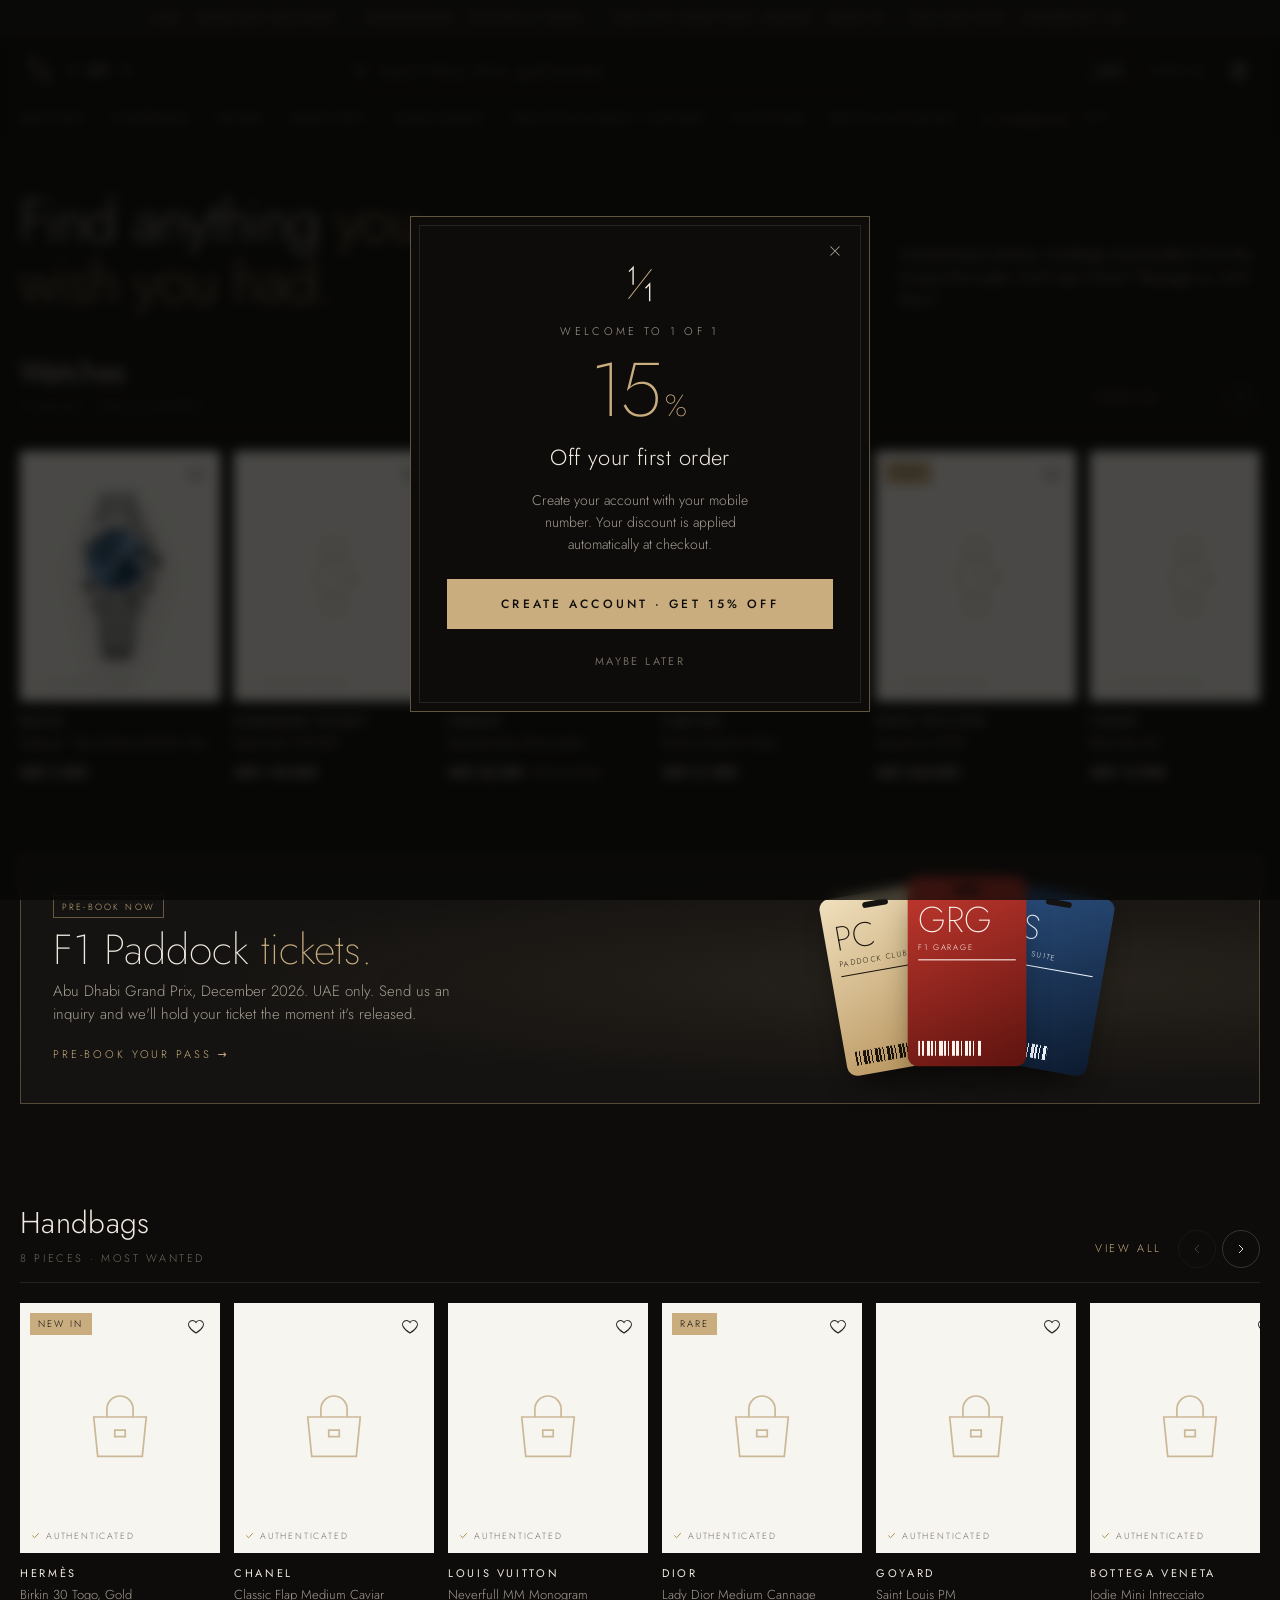
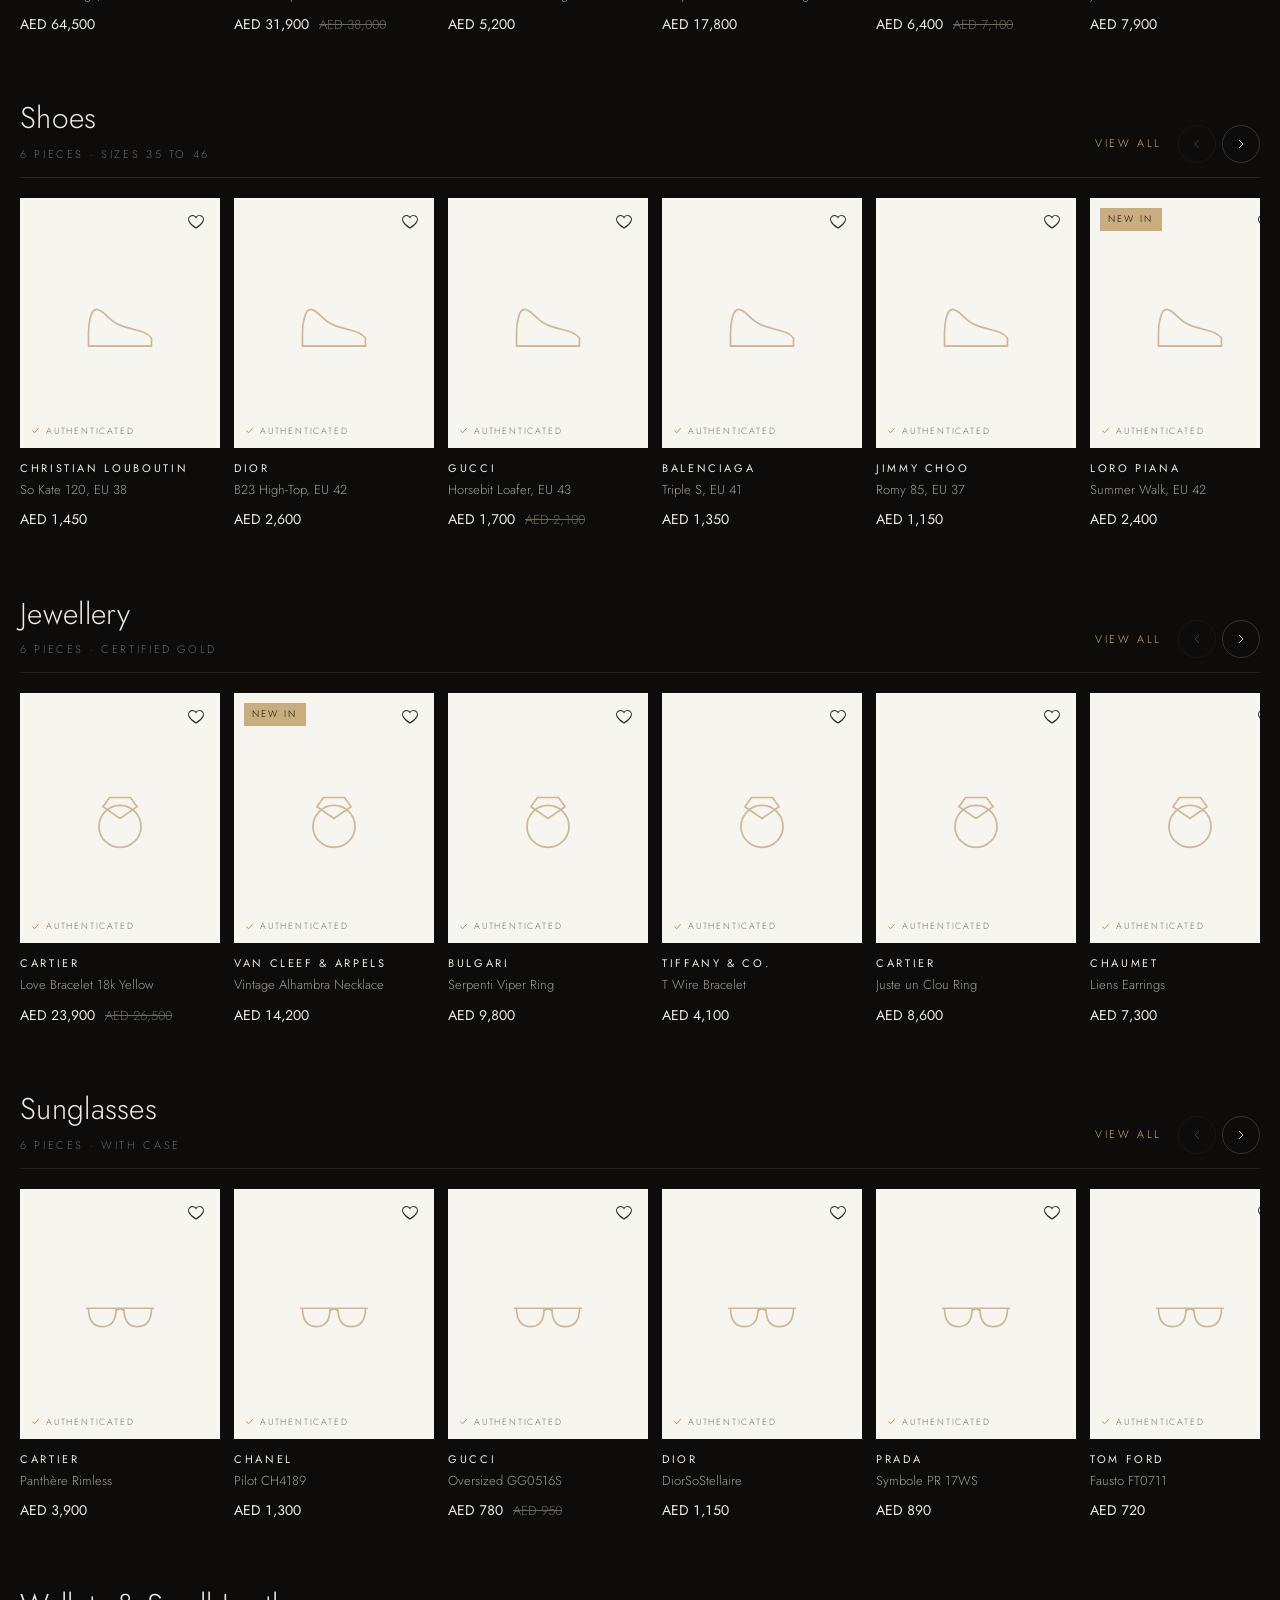
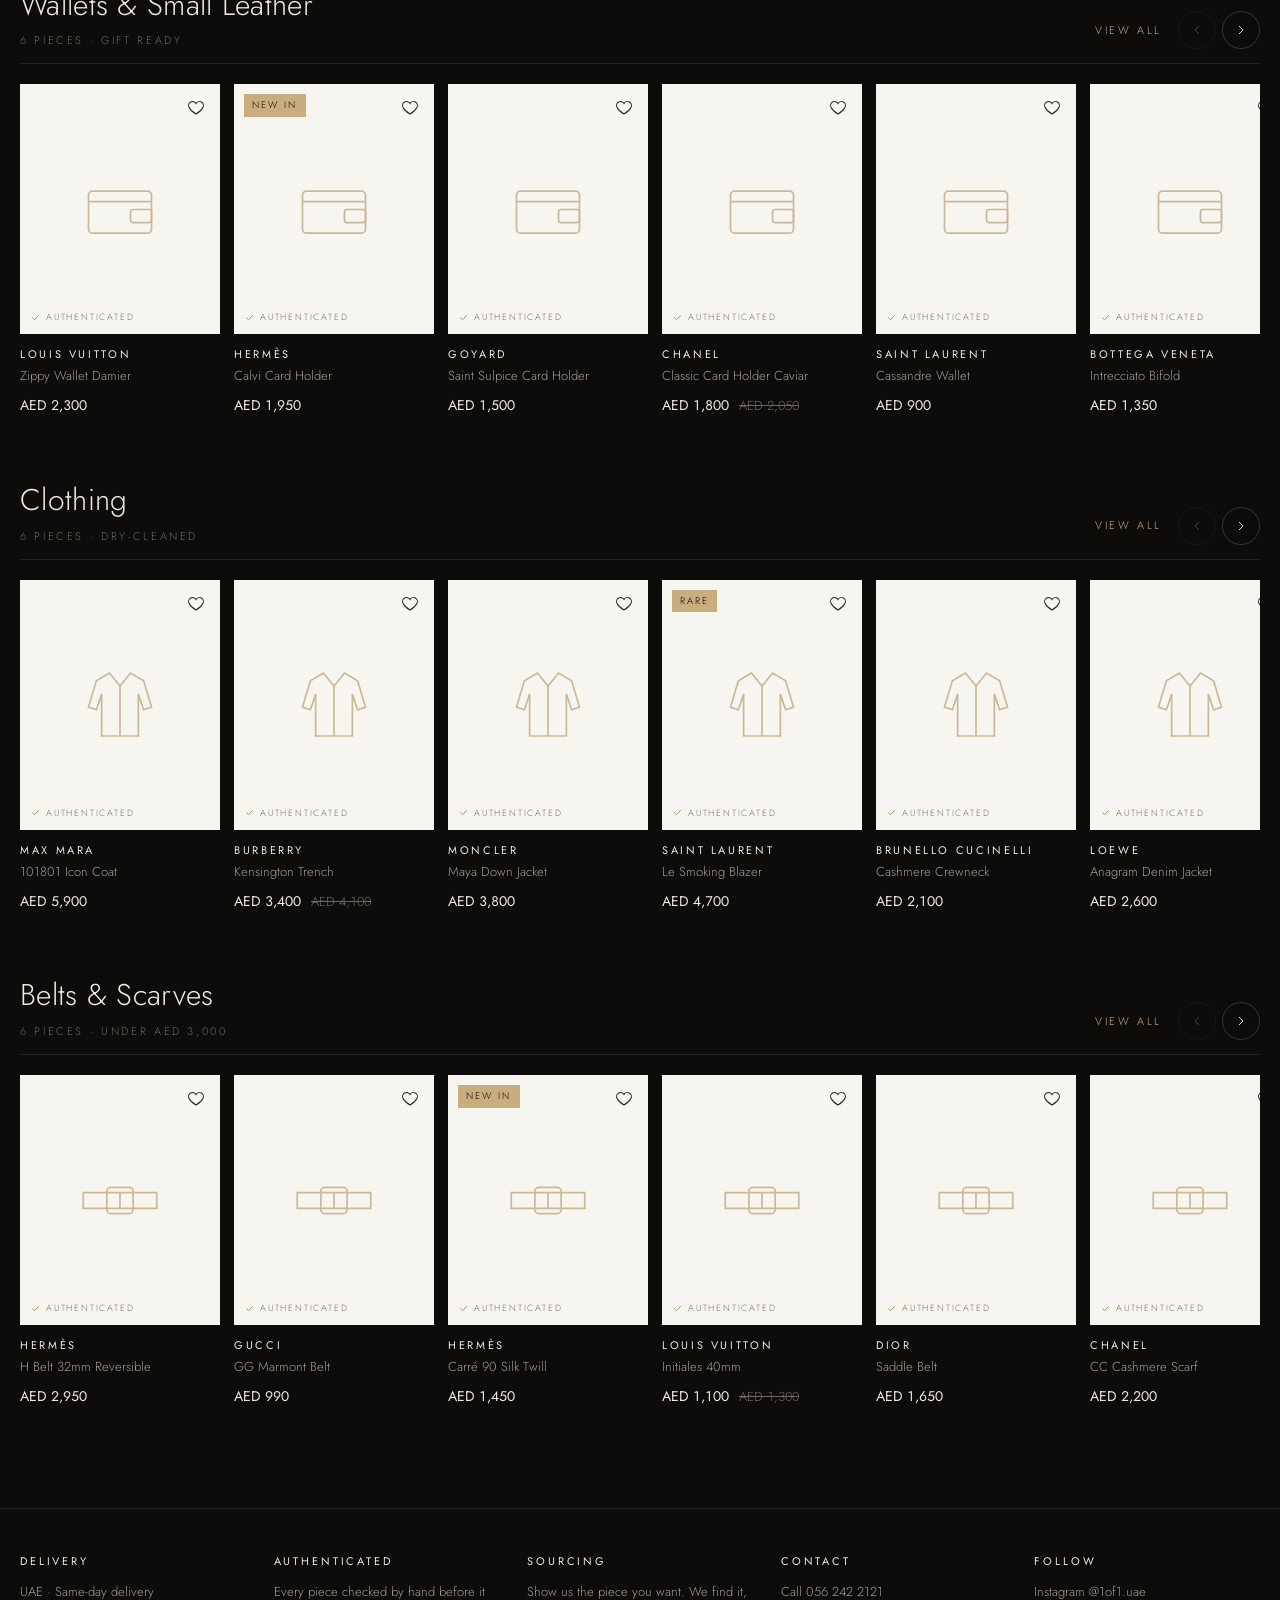
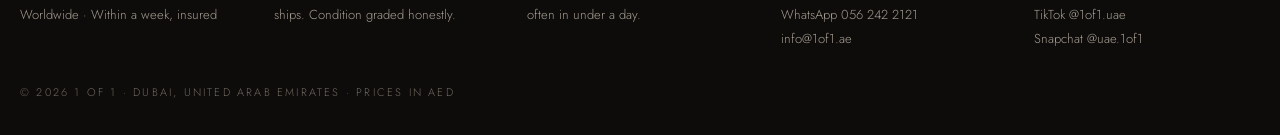
==== index.html @ ef0f2ddf "Home headline: Find anything you wish you had Co-Authored-By: Claude Opus 5.5 <noreply@anthropic.com" ====
<!doctype html>
<html lang="en">
<head>
<meta charset="utf-8">
<meta name="viewport" content="width=device-width,initial-scale=1,viewport-fit=cover">
<title>1 OF 1 · Pre-loved Luxury, Dubai</title>
<meta name="description" content="1 OF 1 — authenticated pre-loved watches, handbags and jewellery from Dubai. Same-day delivery in the UAE, worldwide within a week.">
<link rel="icon" type="image/png" sizes="32x32" href="[data-uri]">
<link rel="icon" type="image/png" sizes="32x32" href="/favicon-32.png?v=4">
<link rel="shortcut icon" href="/favicon.ico?v=4">
<link rel="icon" type="image/png" sizes="16x16" href="/favicon-16.png?v=4">
<link rel="apple-touch-icon" sizes="180x180" href="/apple-touch-icon.png?v=4">
<link rel="manifest" href="/site.webmanifest?v=4">
<meta name="theme-color" content="#0d0c0b">
<link rel="preconnect" href="https://fonts.googleapis.com">
<link rel="preconnect" href="https://fonts.gstatic.com" crossorigin>
<link rel="stylesheet" href="https://fonts.googleapis.com/css2?family=Jost:wght@200;300;400;500&display=swap">
<link rel="stylesheet" href="/assets/style.css">
<script src="/assets/app.js"></script>
<script src="/assets/phone.js"></script>
</head>
<body>
<header id="hdr"></header>
<div class="gut">
  <div class="intro">
    <h1>Find anything <em>you wish you had.</em></h1>
    <p>Authenticated watches, handbags and jewellery from the houses that matter. Can't see it here? Message us, we'll find it.</p>
  </div>
</div>
<main class="gut" id="main"><p class="muted">Loading pieces…</p></main>
<section class="gut" id="results" hidden style="padding-block:28px 72px;display:flex;flex-direction:column;gap:22px">
  <div class="head" style="margin-bottom:0"><div><h2 id="rTitle"></h2><small id="rSub"></small></div><button class="all" id="rClear" style="background:none;border:0;cursor:pointer">Clear search</button></div>
  <div class="grid" id="rGrid"></div>
  <div id="simWrap" hidden><div class="head"><div><h2 style="font-size:22px">Similar pieces</h2><small>You might also like</small></div></div><div class="grid" id="sGrid"></div></div>
</section>
<footer id="ftr"></footer>
<script>
(async () => {
  const d = await loadProducts();
  const cats = d.categories.filter(c => c.items.length);
  renderHeader({ search: true, chips: cats.map(c => ({ title: c.title, href: "#" + c.id })) });
  const main = document.getElementById("main"); main.innerHTML = "";
  cats.forEach(c => {
    const s = document.createElement("section"); s.className = "shelf"; s.id = c.id;
    s.innerHTML = `<div class="head"><div><h2>${esc(c.title)}</h2><small>${c.items.length} ${c.items.length === 1 ? "piece" : "pieces"} · ${esc(c.subtitle)}</small></div>
      <div class="ctrl"><a class="all" href="/category.html?c=${c.id}">View all</a>
      <button class="arrow" data-d="-1" aria-label="Scroll ${esc(c.title)} left">${sv(I.left, 16)}</button>
      <button class="arrow" data-d="1" aria-label="Scroll ${esc(c.title)} right">${sv(I.right, 16)}</button></div></div>
      <div class="row">${c.items.map(cardHTML).join("")}</div>`;
    main.appendChild(s);
    const row = s.querySelector(".row"), [l, r] = s.querySelectorAll(".arrow");
    const upd = () => { l.disabled = row.scrollLeft < 4; r.disabled = row.scrollLeft + row.clientWidth >= row.scrollWidth - 4; };
    [l, r].forEach(a => a.onclick = () => row.scrollBy({ left: a.dataset.d * row.clientWidth * .85 }));
    row.addEventListener("scroll", upd, { passive: true }); requestAnimationFrame(upd); addEventListener("resize", upd);
    if (c === cats[0]) {
      main.insertAdjacentHTML("beforeend", `<a class="pad-tease" href="/paddock.html">
        <div><span class="soon">Pre-book now</span><h2>F1 Paddock <em>tickets.</em></h2>
        <p>Abu Dhabi Grand Prix, December 2026. UAE only. Send us an inquiry and we'll hold your ticket the moment it's released.</p><span class="go">Pre-book your pass →</span></div>
        <div class="mini-fan" aria-hidden="true">${[["PC","Paddock Club","gold"],["GRG","F1 Garage","garage"],["TS","Team Suite","blue"]].map(([c, n, h], k) => `<div class="mpass p-${h}" style="--i:${k}"><span class="slot"></span><b>${c}</b><small>${n}</small><i class="bars"></i></div>`).join("")}</div></a>`);
    }
  });
  bindCards(main);
  const q = document.getElementById("q"), intro = document.querySelector(".intro").parentElement, res = document.getElementById("results");
  const run = () => {
    const term = q.value.trim();
    main.hidden = !!term; intro.hidden = !!term; res.hidden = !term;
    if (!term) return;
    const { results, similar } = searchProducts(d, term);
    document.getElementById("rTitle").textContent = results.length ? `Results for “${term}”` : `No exact match for “${term}”`;
    document.getElementById("rSub").textContent = results.length ? `${results.length} ${results.length === 1 ? "piece" : "pieces"}` : "Here are pieces you might like. Or ask us to source it.";
    const g = document.getElementById("rGrid");
    g.innerHTML = results.length ? results.map(cardHTML).join("") : `<div class="empty" style="grid-column:1/-1;padding:28px 16px">We don't have that listed yet, but we can find it.<a class="btn" target="_blank" rel="noopener" href="https://wa.me/${STORE.whatsapp}?text=${encodeURIComponent("Hello 1 OF 1, I'm looking for: " + term)}">Ask us to source it</a></div>`;
    const sg = document.getElementById("sGrid");
    sg.innerHTML = similar.map(cardHTML).join("");
    document.getElementById("simWrap").hidden = !similar.length;
    bindCards(g); bindCards(sg);
  };
  let t; q.addEventListener("input", () => { clearTimeout(t); t = setTimeout(run, 120); });
  document.getElementById("qf").addEventListener("submit", e => { e.preventDefault(); run(); q.blur(); });
  document.getElementById("rClear").onclick = () => { q.value = ""; run(); q.focus(); };
  const init = new URLSearchParams(location.search).get("q");
  if (init) { q.value = init; run(); }
})();
</script>
</body>
</html>
---- assets/style.css ----
/* 1 OF 1 store — one committed dark look: onyx ground, ivory type, champagne accent.
   Layout: sticky header + shipping strip; category shelves (horizontal scroll) stacked down the page. */
:root{
  --onyx:#0d0c0b; --onyx-2:#151311; --onyx-3:#1c1916; --tile:#181614;
  --ivory:#efe9df; --ivory-dim:#a59d91; --ivory-faint:#6f685e;
  --hair:rgba(239,233,223,.10); --hair-2:rgba(239,233,223,.18);
  --champagne:#c9ad7f; --champagne-hi:#ead6b0;
  --ok:#7fc29b; --warn:#e2b067; --bad:#e2786b;
  --font:"Jost","Futura","Century Gothic",system-ui,sans-serif;
  --ease:cubic-bezier(.2,.7,.1,1);
  color-scheme:dark;
}
*{box-sizing:border-box}
html,body{margin:0}
body{background:var(--onyx);color:var(--ivory);font-family:var(--font);font-weight:300;font-size:15px;line-height:1.55;-webkit-font-smoothing:antialiased;overflow-x:hidden}
::selection{background:var(--champagne);color:var(--onyx)}
a{color:inherit;text-decoration:none}
img{max-width:100%;display:block}
[hidden]{display:none!important}
.gut{padding-left:max(20px,env(safe-area-inset-left,0px));padding-right:max(20px,env(safe-area-inset-right,0px));max-width:1400px;margin:0 auto}

/* header */
.ship{background:var(--onyx-2);border-bottom:1px solid var(--hair);font-size:11px;letter-spacing:.24em;text-transform:uppercase;color:var(--ivory-dim);text-align:center;padding-block:9px;white-space:nowrap;overflow:hidden;text-overflow:ellipsis}
.ship b{font-weight:400;color:var(--champagne)}
header.top{position:sticky;top:env(safe-area-inset-top,0px);z-index:20;background:rgba(13,12,11,.92);backdrop-filter:blur(14px);-webkit-backdrop-filter:blur(14px);border-bottom:1px solid var(--hair)}
.bar{display:flex;align-items:center;gap:18px;padding-block:14px}
.brand{display:flex;align-items:center;gap:12px;font-size:13px;letter-spacing:.34em;font-weight:400;white-space:nowrap}
.brand svg{width:38px;height:38px;flex:none}
.search{flex:1;min-width:0;max-width:520px;margin-inline:auto;display:flex;align-items:center;gap:10px;border-bottom:1px solid var(--hair-2);padding:8px 2px;color:var(--ivory-dim);transition:border-color .3s}
.search:focus-within{border-color:var(--champagne)}
.search input{flex:1;min-width:0;background:transparent;border:0;outline:0;color:var(--ivory);font:300 15px var(--font);letter-spacing:.02em}
.search input::placeholder{color:var(--ivory-faint)}
.tools{display:flex;align-items:center;gap:6px}
.cur{appearance:none;-webkit-appearance:none;background:transparent;border:1px solid var(--hair-2);color:var(--ivory);font:400 11px var(--font);letter-spacing:.18em;padding:8px 10px;border-radius:2px;cursor:pointer}
.cur option{background:var(--onyx);color:var(--ivory)}
.icon-btn{position:relative;width:42px;height:42px;display:grid;place-items:center;border:0;background:transparent;color:var(--ivory);cursor:pointer;border-radius:50%}
.icon-btn:hover{color:var(--champagne)}
.icon-btn .n{position:absolute;top:4px;right:2px;min-width:17px;height:17px;padding:0 4px;border-radius:9px;background:var(--champagne);color:var(--onyx);font:500 10px/17px var(--font);text-align:center}
.who{font-size:11px;letter-spacing:.2em;text-transform:uppercase;color:var(--ivory-dim);padding:0 8px;white-space:nowrap}
.who:hover{color:var(--ivory)}
.chips{display:flex;gap:26px;overflow-x:auto;scrollbar-width:none;padding-bottom:12px}
.chips::-webkit-scrollbar{display:none}
.chips a{flex:none;font-size:11px;letter-spacing:.24em;text-transform:uppercase;color:var(--ivory-dim);padding-block:4px;border-bottom:1px solid transparent;transition:color .25s,border-color .25s}
.chips a:hover{color:var(--ivory)}
.chips a.on{color:var(--champagne);border-color:var(--champagne)}
@media (max-width:760px){.who,.brand span{display:none}.bar{gap:10px}.search{max-width:none}}

/* home intro */
.intro{display:flex;justify-content:space-between;align-items:flex-end;gap:24px;flex-wrap:wrap;padding-block:44px 8px}
.intro h1{margin:0;font-weight:200;font-size:clamp(34px,5vw,58px);line-height:1.05;letter-spacing:-.01em;text-wrap:balance;max-width:16ch}
.intro h1 em{font-style:normal;color:var(--champagne)}
.intro p{margin:0;max-width:40ch;color:var(--ivory-dim)}

/* shelves */
main{padding-block:28px 72px;display:flex;flex-direction:column;gap:56px}
section.shelf{scroll-margin-top:150px}
.head{display:flex;justify-content:space-between;align-items:flex-end;gap:16px;margin-bottom:20px;border-bottom:1px solid var(--hair);padding-bottom:14px}
.head h2{margin:0;font-weight:300;font-size:clamp(22px,2.6vw,30px);letter-spacing:.01em}
.head small{display:block;font-size:11px;letter-spacing:.24em;text-transform:uppercase;color:var(--ivory-faint);margin-top:4px}
.ctrl{display:flex;align-items:center;gap:6px}
.all{font-size:11px;letter-spacing:.24em;text-transform:uppercase;color:var(--champagne);margin-right:10px;white-space:nowrap}
.all:hover{color:var(--champagne-hi)}
.arrow{width:38px;height:38px;border-radius:50%;border:1px solid var(--hair-2);background:transparent;color:var(--ivory);display:grid;place-items:center;cursor:pointer;transition:border-color .25s,opacity .25s}
.arrow:hover{border-color:var(--champagne)}
.arrow:disabled{opacity:.25;cursor:default}
@media (max-width:640px){.arrow{display:none}}
.row{display:flex;gap:14px;overflow-x:auto;scroll-snap-type:x mandatory;scroll-behavior:smooth;scrollbar-width:none;padding-bottom:4px;overscroll-behavior-x:contain}
.row::-webkit-scrollbar{display:none}
.row .card{flex:0 0 clamp(148px,38vw,200px);scroll-snap-align:start}
.grid{display:grid;grid-template-columns:repeat(auto-fill,minmax(160px,1fr));gap:28px 14px}

/* card */
.card{position:relative;display:flex;flex-direction:column;min-width:0}
.ph{position:relative;aspect-ratio:4/5;max-width:100%;background:#f7f5f0;overflow:hidden;display:grid;place-items:center}
.ph svg.ic{width:42%;height:42%;color:#a8874f;opacity:.55;transition:transform .8s var(--ease),opacity .4s}
.ph img{position:relative;z-index:1;width:80%;height:80%;object-fit:contain;filter:drop-shadow(0 16px 18px rgba(40,30,15,.18));transition:transform .9s var(--ease)}
.sample{display:none;position:absolute;right:10px;bottom:10px;font-size:9px;letter-spacing:.18em;text-transform:uppercase;color:#7a7266}
.card:hover .ph svg.ic{transform:scale(1.05);opacity:.75}
.card:hover .ph img{transform:scale(1.04)}
.tag{position:absolute;top:10px;left:10px;font-size:9.5px;letter-spacing:.22em;text-transform:uppercase;color:var(--onyx);background:var(--champagne);padding:4px 8px}
.fav{position:absolute;top:6px;right:6px;width:36px;height:36px;border:0;background:transparent;color:#2a2622;display:grid;place-items:center;cursor:pointer}
.fav.on{color:#a8874f}
.auth{position:absolute;left:10px;bottom:10px;display:flex;align-items:center;gap:5px;font-size:9px;letter-spacing:.2em;text-transform:uppercase;color:#7a7266}
.auth svg{color:#a8874f}
.sold{position:absolute;inset:0;display:grid;place-items:center;background:rgba(247,245,240,.7);font-size:12px;letter-spacing:.4em;color:#0d0c0b}
.meta{padding-top:12px;display:flex;flex-direction:column;gap:3px}
.brandname{font-size:11px;letter-spacing:.24em;text-transform:uppercase;font-weight:400}
.pname{color:var(--ivory-dim);font-size:13px;white-space:nowrap;overflow:hidden;text-overflow:ellipsis}
.price{display:flex;gap:10px;align-items:baseline;margin-top:6px;font-variant-numeric:tabular-nums}
.price b{font-weight:400;font-size:14px}
.price s{color:var(--ivory-faint);font-size:13px}

/* buttons, forms */
.btn{display:inline-flex;align-items:center;justify-content:center;gap:10px;min-height:50px;padding:0 26px;border:1px solid var(--champagne);background:var(--champagne);color:var(--onyx);font:500 12px var(--font);letter-spacing:.26em;text-transform:uppercase;cursor:pointer;transition:background .3s,color .3s,border-color .3s}
.btn:hover{background:var(--champagne-hi);border-color:var(--champagne-hi)}
.btn.ghost{background:transparent;color:var(--ivory);border-color:var(--hair-2)}
.btn.ghost:hover{border-color:var(--champagne);color:var(--champagne)}
.btn:disabled{opacity:.45;cursor:default}
.btn.wide{width:100%}
.f{display:flex;flex-direction:column;gap:8px;font-size:11px;letter-spacing:.22em;text-transform:uppercase;color:var(--ivory-dim)}
input.in,select.in,textarea.in{width:100%;background:transparent;border:0;border-bottom:1px solid var(--hair-2);color:var(--ivory);font:300 17px var(--font);padding:10px 0;outline:0;border-radius:0;transition:border-color .3s;letter-spacing:.01em;text-transform:none}
select.in{appearance:none;-webkit-appearance:none;cursor:pointer}
select.in option{background:var(--onyx)}
input.in:focus,select.in:focus,textarea.in:focus{border-color:var(--champagne)}
.err{color:var(--bad);font-size:13px;min-height:1.4em;margin:0}
.ok{color:var(--champagne-hi)}
.muted{color:var(--ivory-dim)}
.eyebrow{font-size:11px;letter-spacing:.3em;text-transform:uppercase;color:var(--champagne)}
.narrow{max-width:460px;margin:0 auto;width:100%;display:flex;flex-direction:column;gap:22px}
.page-title{margin:0;font-weight:200;font-size:clamp(32px,4.4vw,48px);line-height:1.05}
.back{font-size:11px;letter-spacing:.24em;text-transform:uppercase;color:var(--ivory-dim)}
.back:hover{color:var(--champagne)}

/* category page */
.cat-head{display:flex;justify-content:space-between;align-items:flex-end;gap:20px;flex-wrap:wrap;padding-top:40px}
.filters{display:flex;gap:10px;flex-wrap:wrap;margin-top:22px}
.pill{border:1px solid var(--hair-2);background:transparent;color:var(--ivory-dim);font:400 11px var(--font);letter-spacing:.18em;text-transform:uppercase;padding:9px 14px;cursor:pointer;transition:all .25s}
.pill:hover{color:var(--ivory);border-color:var(--ivory-faint)}
.pill.on{color:var(--onyx);background:var(--ivory);border-color:var(--ivory)}
.sort{display:flex;align-items:center;gap:10px;font-size:11px;letter-spacing:.22em;text-transform:uppercase;color:var(--ivory-dim)}
.sort select{width:auto;font-size:14px;padding:6px 0}

/* product page */
.pdp{display:grid;grid-template-columns:minmax(0,1.1fr) minmax(0,.9fr);gap:56px;padding-top:36px;align-items:start}
.pdp .ph{aspect-ratio:1/1}
.pdp .ph svg.ic{width:34%;height:34%}
.pdp .ph{max-height:72vh}
.pdp-info{display:flex;flex-direction:column;gap:20px;position:sticky;top:150px}
.pdp-info h1{margin:0;font-weight:200;font-size:clamp(30px,3.6vw,44px);line-height:1.1}
.pdp-price{font-size:24px;font-weight:300;font-variant-numeric:tabular-nums;display:flex;gap:14px;align-items:baseline}
.pdp-price s{font-size:16px;color:var(--ivory-faint)}
.specs{display:grid;grid-template-columns:auto 1fr;gap:12px 28px;border-top:1px solid var(--hair);padding-top:20px;font-size:14px}
.specs dt{font-size:11px;letter-spacing:.22em;text-transform:uppercase;color:var(--ivory-faint);padding-top:2px}
.specs dd{margin:0}
.promise{display:flex;flex-direction:column;gap:10px;border-top:1px solid var(--hair);padding-top:20px;color:var(--ivory-dim);font-size:14px}
.promise div{display:flex;gap:12px;align-items:center}
.promise svg{color:var(--champagne);flex:none}
@media (max-width:860px){.pdp{grid-template-columns:1fr;gap:28px}.pdp-info{position:static}}

/* bag */
.line{display:grid;grid-template-columns:76px minmax(0,1fr) auto;gap:16px;align-items:center;padding-block:16px;border-bottom:1px solid var(--hair)}
.line .ph{aspect-ratio:1}
.x{border:0;background:none;color:var(--ivory-faint);font:400 11px var(--font);letter-spacing:.2em;text-transform:uppercase;cursor:pointer;padding:6px 0}
.x:hover{color:var(--bad)}
.total{display:flex;justify-content:space-between;align-items:baseline;padding-block:18px;font-size:22px;font-weight:300;font-variant-numeric:tabular-nums}
.total span:first-child{font-size:11px;letter-spacing:.26em;text-transform:uppercase;color:var(--ivory-dim)}
.panel{border:1px solid var(--hair);background:var(--onyx-2);padding:28px;display:flex;flex-direction:column;gap:20px}
.empty{padding:70px 16px;text-align:center;color:var(--ivory-dim);display:flex;flex-direction:column;align-items:center;gap:22px}

/* admin */
.stats{display:grid;grid-template-columns:repeat(auto-fit,minmax(160px,1fr));gap:1px;background:var(--hair);border:1px solid var(--hair)}
.stat{background:var(--onyx);padding:20px}
.stat b{display:block;font-weight:300;font-size:30px;font-variant-numeric:tabular-nums}
.stat span{font-size:11px;letter-spacing:.22em;text-transform:uppercase;color:var(--ivory-dim)}
.orders{display:flex;flex-direction:column;gap:14px}
.order{border:1px solid var(--hair);background:var(--onyx-2);padding:22px;display:flex;flex-direction:column;gap:14px}
.order .top{display:flex;justify-content:space-between;gap:12px;flex-wrap:wrap;align-items:flex-start}
.order ul{margin:0;padding-left:18px;color:var(--ivory-dim)}
.order .acts{display:flex;gap:10px;align-items:center;flex-wrap:wrap}
.order select.in{width:auto;font-size:14px;padding:6px 0}
.st{font-size:10px;letter-spacing:.22em;text-transform:uppercase;padding:5px 10px;border:1px solid currentColor}
.st.new,.st.pending{color:var(--champagne)}.st.confirmed,.st.shipped{color:var(--warn)}.st.delivered,.st.paid{color:var(--ok)}.st.cancelled{color:var(--bad)}.st.unpaid{color:var(--ivory-dim)}.st.warn{color:var(--bad)}

footer.foot{border-top:1px solid var(--hair);margin-top:24px;padding-block:44px 34px;color:var(--ivory-dim);font-size:13px}
.fgrid{display:grid;grid-template-columns:repeat(auto-fit,minmax(200px,1fr));gap:28px}
.fgrid b{display:block;font-weight:400;font-size:11px;letter-spacing:.26em;text-transform:uppercase;color:var(--ivory);margin-bottom:10px}
.fgrid p{margin:0;line-height:1.8}
.fgrid a:hover{color:var(--champagne)}
.legal{margin-top:34px;font-size:11px;letter-spacing:.2em;text-transform:uppercase;color:var(--ivory-faint)}

:focus-visible{outline:1px solid var(--champagne);outline-offset:3px}
@media (prefers-reduced-motion:reduce){*{transition:none!important}.row{scroll-behavior:auto}}

/* welcome offer */
.offer-bg{position:fixed;inset:0;z-index:60;background:rgba(6,6,5,.72);backdrop-filter:blur(6px);-webkit-backdrop-filter:blur(6px);display:grid;place-items:center;padding:max(20px,env(safe-area-inset-top,0px)) max(20px,env(safe-area-inset-right,0px)) max(20px,env(safe-area-inset-bottom,0px)) max(20px,env(safe-area-inset-left,0px));opacity:0;animation:fadein .5s var(--ease) .9s forwards}
.offer{position:relative;width:min(100%,460px);background:var(--onyx);border:1px solid rgba(201,173,127,.45);padding:44px 36px 34px;text-align:center;display:flex;flex-direction:column;align-items:center;gap:16px;transform:translateY(14px);animation:rise .6s var(--ease) 1s forwards}
.offer::before{content:"";position:absolute;inset:8px;border:1px solid var(--hair);pointer-events:none}
.offer .mono{width:46px;height:46px}
.offer .big{font-weight:200;font-size:76px;line-height:.9;color:var(--champagne);letter-spacing:-.02em}
.offer .big span{font-size:.4em;letter-spacing:.1em;margin-left:4px}
.offer h2{margin:0;font-weight:300;font-size:22px;letter-spacing:.02em}
.offer p{margin:0;color:var(--ivory-dim);font-size:14px;max-width:32ch}
.offer .btn{margin-top:8px;align-self:stretch}
.offer .later{background:none;border:0;color:var(--ivory-faint);font:400 11px var(--font);letter-spacing:.22em;text-transform:uppercase;cursor:pointer;padding:8px}
.offer .later:hover{color:var(--ivory)}
.offer .close{position:absolute;top:14px;right:14px;width:40px;height:40px;border:0;background:none;color:var(--ivory-dim);cursor:pointer;display:grid;place-items:center;z-index:1}
.offer .close:hover{color:var(--ivory)}
@keyframes fadein{to{opacity:1}}
@keyframes rise{to{transform:none}}
.promo{border:1px solid rgba(201,173,127,.4);background:linear-gradient(180deg,rgba(201,173,127,.08),transparent);padding:18px 20px;display:flex;align-items:center;gap:16px}
.promo b{font-weight:200;font-size:40px;line-height:1;color:var(--champagne);flex:none}
.promo div{font-size:14px;color:var(--ivory-dim);line-height:1.5}
.promo div strong{display:block;font-weight:400;color:var(--ivory);font-size:15px;letter-spacing:.02em}
.sumline{display:flex;justify-content:space-between;font-size:15px;color:var(--ivory-dim);font-variant-numeric:tabular-nums;padding-top:6px}
.sumline.disc{color:var(--champagne)}
@media (prefers-reduced-motion:reduce){.offer-bg,.offer{animation:none;opacity:1;transform:none}}

/* account */
.acct{display:flex;flex-direction:column;gap:30px;padding-top:44px;max-width:860px;margin:0 auto;width:100%}
.prof{display:flex;align-items:center;gap:24px;flex-wrap:wrap}
.avatar{position:relative;width:104px;height:104px;border-radius:50%;flex:none;background:var(--onyx-3);border:1px solid rgba(201,173,127,.5);display:grid;place-items:center;overflow:hidden;font-weight:200;font-size:40px;color:var(--champagne);letter-spacing:.02em}
.avatar img{width:100%;height:100%;object-fit:cover}
.avatar-btn{position:absolute;right:-2px;bottom:-2px;width:36px;height:36px;border-radius:50%;background:var(--champagne);color:var(--onyx);border:3px solid var(--onyx);display:grid;place-items:center;cursor:pointer}
.avatar-wrap{position:relative}
.prof h1{margin:0;font-weight:200;font-size:clamp(28px,4vw,40px);line-height:1.1}
.prof .muted{font-size:14px}
.prof .links{display:flex;gap:18px;margin-top:8px;flex-wrap:wrap}
.prof .links button{background:none;border:0;padding:0;color:var(--ivory-dim);font:400 11px var(--font);letter-spacing:.22em;text-transform:uppercase;cursor:pointer}
.prof .links button:hover{color:var(--champagne)}
.coupon{display:flex;align-items:center;gap:20px;border:1px dashed rgba(201,173,127,.55);padding:18px 22px;position:relative}
.coupon .pct{font-weight:200;font-size:44px;line-height:1;color:var(--champagne);flex:none}
.coupon .code{font-weight:500;letter-spacing:.24em;font-size:13px}
.coupon .st{margin-left:auto}
.coupon.used{opacity:.5}
.coupon .st.active{color:var(--ok)}
.sec-title{font-size:11px;letter-spacing:.3em;text-transform:uppercase;color:var(--ivory-dim);margin:0 0 12px}
.my-order{border:1px solid var(--hair);padding:18px 20px;display:flex;flex-direction:column;gap:10px;background:var(--onyx-2)}
.my-order .top{display:flex;justify-content:space-between;gap:12px;flex-wrap:wrap;align-items:center}
.my-order ul{margin:0;padding-left:18px;color:var(--ivory-dim);font-size:14px}

/* phone field with country code */
.pf{position:relative;display:flex;align-items:flex-end;gap:14px;text-transform:none;letter-spacing:normal}
.pf-code{flex:none;display:flex;align-items:center;gap:8px;background:transparent;border:0;border-bottom:1px solid var(--hair-2);color:var(--ivory);font:400 16px var(--font);padding:10px 2px;cursor:pointer;font-variant-numeric:tabular-nums;letter-spacing:.02em}
.pf-code:hover,.pf-code[aria-expanded="true"]{border-color:var(--champagne)}
.pf-code svg{color:var(--ivory-dim)}
.pf .pf-num{flex:1;min-width:0;font-variant-numeric:tabular-nums;letter-spacing:.06em}
.pf.locked .pf-code,.pf.locked .pf-num{color:var(--ivory-dim);cursor:default}
.pf-pop{position:absolute;left:0;right:0;top:calc(100% + 8px);z-index:30;background:var(--onyx-2);border:1px solid var(--hair-2);box-shadow:0 24px 50px rgba(0,0,0,.55)}
.pf-search{width:100%;background:transparent;border:0;border-bottom:1px solid var(--hair);color:var(--ivory);font:300 15px var(--font);padding:14px 16px;outline:0}
.pf-search::placeholder{color:var(--ivory-faint)}
.pf-list{list-style:none;margin:0;padding:6px 0;max-height:260px;overflow-y:auto;overscroll-behavior:contain}
.pf-list li{display:flex;justify-content:space-between;gap:16px;padding:11px 16px;font-size:14px;color:var(--ivory);cursor:pointer;letter-spacing:.01em}
.pf-list li b{font-weight:400;color:var(--ivory-dim);font-variant-numeric:tabular-nums}
.pf-list li:hover,.pf-list li:focus{background:rgba(201,173,127,.1);outline:0}
.pf-list li[aria-selected="true"] b{color:var(--champagne)}
.pf-list .pf-none{color:var(--ivory-dim);cursor:default}

/* checkout: location + payment */
.seg{display:grid;grid-template-columns:1fr 1fr;border:1px solid var(--hair-2);text-transform:none;letter-spacing:normal}
.seg button{background:transparent;border:0;color:var(--ivory-dim);font:400 13px var(--font);letter-spacing:.06em;padding:13px 10px;cursor:pointer}
.seg button+button{border-left:1px solid var(--hair-2)}
.seg button.on{background:var(--ivory);color:var(--onyx)}
.locbox{display:flex;align-items:center;justify-content:space-between;gap:14px;flex-wrap:wrap;border:1px solid var(--hair);background:var(--onyx-2);padding:16px 18px;margin-top:-10px}
.locbox .btn{min-height:42px;padding:0 18px}
.check{display:flex;align-items:center;gap:12px;font-size:14px;color:var(--ivory-dim);cursor:pointer}
.check input{width:18px;height:18px;accent-color:var(--champagne)}
.pay{display:flex;flex-direction:column;gap:8px;text-transform:none;letter-spacing:normal}
.pay-opt{display:flex;align-items:center;gap:14px;border:1px solid var(--hair-2);padding:14px 16px;cursor:pointer}
.pay-opt input{width:18px;height:18px;accent-color:var(--champagne);flex:none}
.pay-opt span{display:flex;flex-direction:column;gap:2px}
.pay-opt b{font-weight:400;font-size:15px;color:var(--ivory)}
.pay-opt small{font-size:12px;color:var(--ivory-dim)}
.pay-opt.on{border-color:var(--champagne)}
.pay-opt.off{opacity:.45;cursor:not-allowed}
.pay-opt.off small{color:var(--champagne);letter-spacing:.14em;text-transform:uppercase;font-size:10px}

/* order tracking + payment */
.track{display:grid;grid-template-columns:repeat(3,1fr);gap:6px;margin:4px 0 2px}
.track span{font-size:10px;letter-spacing:.18em;text-transform:uppercase;color:var(--ivory-dim);padding-top:9px;border-top:2px solid var(--hair-2)}
.track span.done{color:var(--ivory);border-top-color:var(--champagne)}
.pay-line{font-size:13px;color:var(--ivory-dim)}
.pay-line.ok{color:var(--ok)}
.btn.rcpt{min-height:38px;padding:0 14px;font-size:11px}
label.mini{display:flex;flex-direction:column;gap:4px;font-size:10px;letter-spacing:.18em;text-transform:uppercase;color:var(--ivory-dim)}
label.mini .in{width:auto;font-size:14px;letter-spacing:normal;text-transform:none}

/* ---------- F1 Paddock (coming soon) ---------- */
.pad-chip{color:var(--champagne)!important}
.pad-chip sup{font-size:8px;letter-spacing:.18em;margin-left:4px;color:var(--ivory-dim)}
.soon{font-style:normal;font-size:9px;letter-spacing:.24em;text-transform:uppercase;color:var(--champagne);border:1px solid rgba(201,173,127,.45);padding:4px 8px;white-space:nowrap}
.pad{padding-bottom:64px}
.pad-hero{display:grid;grid-template-columns:1.05fr 1fr;gap:48px;align-items:center;padding-block:48px 24px;min-height:min(78vh,720px)}
.pad-copy{display:flex;flex-direction:column;gap:22px}
.eyebrow{display:flex;align-items:center;gap:14px;font-size:11px;letter-spacing:.3em;text-transform:uppercase;color:var(--ivory-dim)}
.pad-hero h1{margin:0;font-weight:200;font-size:clamp(40px,6vw,76px);line-height:1;letter-spacing:-.015em;text-wrap:balance}
.pad-hero h1 em{font-style:normal;color:var(--champagne)}
.pad-hero p{margin:0;max-width:44ch;color:var(--ivory-dim);font-size:17px;line-height:1.6}
.pad-cta{display:flex;gap:12px;flex-wrap:wrap}
.pad-count{display:flex;align-items:center;gap:16px;margin-top:6px}
.pad-count b{font-weight:200;font-size:56px;line-height:1;color:var(--ivory);font-variant-numeric:tabular-nums}
.pad-count span{font-size:11px;letter-spacing:.22em;text-transform:uppercase;color:var(--ivory-dim);line-height:1.7}
.pad-map{margin:0;position:relative;aspect-ratio:1/1;max-height:640px;display:grid;place-items:center;
  background:radial-gradient(closest-side,rgba(201,173,127,.10),transparent 70%),
  repeating-linear-gradient(0deg,transparent 0 39px,rgba(239,233,223,.04) 39px 40px),
  repeating-linear-gradient(90deg,transparent 0 39px,rgba(239,233,223,.04) 39px 40px);border:1px solid var(--hair)}
.pad-map svg{width:78%;height:78%;overflow:visible}
.pad-map figcaption{position:absolute;left:16px;right:16px;bottom:12px;display:flex;justify-content:space-between;font-size:10px;letter-spacing:.24em;text-transform:uppercase;color:var(--ivory-faint)}
.trk-base{fill:none;stroke:rgba(239,233,223,.10);stroke-width:7;stroke-linejoin:round;stroke-linecap:round}
.trk-draw,.trk-line{fill:none;stroke:var(--champagne);stroke-width:1.6;stroke-linejoin:round;stroke-linecap:round;stroke-dasharray:1;stroke-dashoffset:1}
.trk-draw{animation:draw 2.8s var(--ease) .2s forwards}
.car{fill:var(--champagne-hi)}.car2{fill:var(--bad);opacity:.9}
.sf rect{fill:var(--ivory)}
@keyframes draw{to{stroke-dashoffset:0}}
.pad-sec{padding-top:56px}
.races{display:grid;grid-template-columns:repeat(3,1fr);gap:16px}
.race{position:relative;display:flex;flex-direction:column;background:var(--onyx-2);border:1px solid var(--hair);transition:border-color .3s}
.race:hover{border-color:rgba(201,173,127,.5)}
.race-map{position:relative;aspect-ratio:16/11;display:grid;place-items:center;border-bottom:1px solid var(--hair);
  background:repeating-linear-gradient(0deg,transparent 0 23px,rgba(239,233,223,.035) 23px 24px),repeating-linear-gradient(90deg,transparent 0 23px,rgba(239,233,223,.035) 23px 24px)}
.race-map svg{width:62%;height:72%;overflow:visible}
.race-map .soon{position:absolute;top:12px;right:12px}
.race .trk-base{stroke-width:6}
.race .trk-line{animation:draw 2.2s var(--ease) calc(.3s + var(--i)*.15s) forwards}
.race-info{display:flex;gap:18px;padding:18px 18px 8px}
.race-date{display:flex;flex-direction:column;align-items:center;justify-content:center;min-width:64px;padding:8px 6px;border:1px solid var(--hair-2)}
.race-date b{font-weight:300;font-size:17px;white-space:nowrap}
.race-date span{font-size:10px;letter-spacing:.2em;color:var(--ivory-dim)}
.race h3{margin:0 0 4px;font-weight:400;font-size:17px}
.race p{margin:0;font-size:13px;color:var(--ivory-dim)}
.race small{display:block;margin-top:6px;font-size:11px;letter-spacing:.14em;text-transform:uppercase;color:var(--champagne)}
.race-cta{margin:auto 18px 18px;padding-top:14px;font-size:11px;letter-spacing:.26em;text-transform:uppercase;color:var(--ivory);border-top:1px solid var(--hair)}
.race-cta:hover{color:var(--champagne)}
.tiers{display:grid;grid-template-columns:repeat(5,1fr);gap:16px}
.tier{display:flex;flex-direction:column;gap:12px;padding:22px 20px;border:1px solid var(--hair);background:linear-gradient(180deg,var(--onyx-2),var(--onyx))}
.tier:first-child{border-color:rgba(201,173,127,.45)}
.tier-top{display:flex;justify-content:space-between;align-items:center}
.tier-n{font-size:11px;letter-spacing:.24em;color:var(--ivory-faint)}
.tier h3{margin:6px 0 0;font-weight:300;font-size:22px;line-height:1.15}
.tier p{margin:0;font-size:14px;color:var(--ivory-dim);line-height:1.55}
.tier ul{list-style:none;margin:auto 0 0;padding:12px 0 0;border-top:1px solid var(--hair);display:flex;flex-direction:column;gap:7px}
.tier li{font-size:13px;color:var(--ivory);padding-left:16px;position:relative}
.tier li::before{content:"";position:absolute;left:0;top:.6em;width:7px;height:1px;background:var(--champagne)}
.pad-form{display:grid;grid-template-columns:1fr 1.4fr;gap:40px;align-items:end}
.pad-form h2{margin:0 0 10px;font-weight:300;font-size:32px}
.pad-form p{margin:0}
.pad-pick{display:grid;grid-template-columns:1fr 1fr auto;gap:18px;align-items:end}
.pad-legal{margin:56px 0 0;font-size:11px;line-height:1.7;color:var(--ivory-faint);max-width:80ch}
/* home teaser */
.pad-tease{display:grid;grid-template-columns:1.2fr 1fr;align-items:center;gap:28px;margin-block:12px 40px;padding:28px 32px;border:1px solid rgba(201,173,127,.35);
  background:radial-gradient(ellipse at 80% 50%,rgba(201,173,127,.10),transparent 60%),var(--onyx-2);color:inherit}
.pad-tease h2{margin:10px 0 8px;font-weight:200;font-size:clamp(28px,3.4vw,42px);line-height:1.05}
.pad-tease h2 em{font-style:normal;color:var(--champagne)}
.pad-tease p{margin:0 0 16px;color:var(--ivory-dim);max-width:46ch}
.pad-tease .maps{display:flex;gap:18px;justify-content:flex-end;align-items:center}
.pad-tease .maps svg{height:110px;width:auto;overflow:visible}
.pad-tease .go{font-size:11px;letter-spacing:.26em;text-transform:uppercase;color:var(--champagne)}
@media (max-width:1100px){.tiers{grid-template-columns:repeat(2,1fr)}.races{grid-template-columns:repeat(2,1fr)}}
@media (max-width:760px){
  .pad-hero{grid-template-columns:1fr;gap:28px;padding-top:28px;min-height:0}
  .pad-map{order:-1;aspect-ratio:4/3}
  .races,.tiers{grid-template-columns:1fr}
  .pad-form,.pad-pick{grid-template-columns:1fr}
  .pad-tease{grid-template-columns:1fr;padding:22px}
  .pad-tease .maps{justify-content:flex-start}.pad-tease .maps svg{height:70px}
}
@media (prefers-reduced-motion:reduce){.trk-draw,.trk-line{animation:none;stroke-dashoffset:0}.car,.car2{display:none}}
.tmap .trk-base{stroke-width:6}
.tmap .trk-line{animation:draw 2.2s var(--ease) calc(.3s + var(--i)*.2s) forwards}
.pad-map svg{position:absolute;inset:9% 11% 12%;width:78%;height:79%}
.race-map svg{position:absolute;top:14%;left:16%;width:68%;height:72%}

.races:has(.race-one){grid-template-columns:1fr}
.race-one{display:grid;grid-template-columns:1.3fr 1fr}
.race-one .race-map{border-bottom:0;border-right:1px solid var(--hair);aspect-ratio:16/10}
.race-one .race-info{flex-direction:column;justify-content:center;padding:32px}
.race-one h3{font-size:28px;font-weight:300}
.race-one p{font-size:15px;margin-top:4px}
.race-one .race-cta{grid-column:2;margin:0 32px 28px}
.race-one{grid-template-rows:1fr auto}.race-one .race-map{grid-row:1/3}
@media (max-width:760px){.race-one{grid-template-columns:1fr}.race-one .race-map{grid-row:auto;border-right:0;border-bottom:1px solid var(--hair)}.race-one .race-cta{grid-column:1;margin:0 18px 18px}.race-one .race-info{padding:20px 18px}}
.race-one .race-info{align-items:flex-start}
/* ---------- paddock passes ---------- */
.hold{color:var(--ivory)!important;border-left:2px solid var(--champagne);padding-left:14px}
.hold b{font-weight:500;color:var(--champagne)}
.p-gold{--pb1:#f0e0bd;--pb2:#b48f57;--pink:#1a140c;--pac:#1a140c}
.p-garage{--pb1:#c4392f;--pb2:#5e130f;--pink:#fff4ee;--pac:#ffd2c8}
.p-blue{--pb1:#2b4f7e;--pb2:#0c1a2e;--pink:#eef4ff;--pac:#a9c6ef}
.p-silver{--pb1:#f1f1ee;--pb2:#9c9d99;--pink:#141414;--pac:#141414}
.p-green{--pb1:#2a5e49;--pb2:#0b2119;--pink:#eefaf3;--pac:#a6dcc0}
.pass{position:relative;width:220px;aspect-ratio:5/8;border-radius:16px;padding:46px 18px 16px;color:var(--pink);
  background:linear-gradient(155deg,var(--pb1),var(--pb2));display:flex;flex-direction:column;gap:8px;font-family:var(--font);
  box-shadow:0 30px 60px -20px rgba(0,0,0,.7),inset 0 1px 0 rgba(255,255,255,.25);overflow:hidden;isolation:isolate}
.pass::before{content:"";position:absolute;inset:0;z-index:-1;opacity:.18;
  background:repeating-linear-gradient(135deg,currentColor 0 1px,transparent 1px 9px)}
.pass::after{content:"";position:absolute;inset:0;z-index:2;pointer-events:none;
  background:linear-gradient(115deg,transparent 30%,rgba(255,255,255,.28) 45%,transparent 60%);background-size:250% 100%;animation:sheen 6s ease-in-out infinite}
@keyframes sheen{0%,100%{background-position:120% 0}50%{background-position:-20% 0}}
.pass .slot{position:absolute;top:16px;left:50%;width:44px;height:9px;margin-left:-22px;border-radius:9px;background:var(--onyx);box-shadow:inset 0 1px 2px rgba(0,0,0,.6)}
.pass .strap{display:none}
.p-top{display:flex;justify-content:space-between;font-size:8.5px;letter-spacing:.26em;text-transform:uppercase;opacity:.75}
.p-code{font-weight:200;font-size:64px;line-height:.9;letter-spacing:-.02em;margin-top:10px}
.p-name{font-size:12px;letter-spacing:.26em;text-transform:uppercase;font-weight:500;padding-bottom:10px;border-bottom:1px solid currentColor}
.p-ev{font-size:12.5px;line-height:1.35;margin-top:2px}
.p-ev small{font-size:10px;letter-spacing:.14em;text-transform:uppercase;opacity:.75}
.p-zones{display:flex;flex-wrap:wrap;gap:4px;margin-top:2px}
.p-zones span{font-size:8.5px;letter-spacing:.16em;text-transform:uppercase;padding:3px 6px;border:1px solid currentColor;border-radius:3px;opacity:.9}
.p-foot{margin-top:auto;display:flex;gap:12px;align-items:flex-end}
.p-foot small{display:block;font-size:8.5px;letter-spacing:.18em;text-transform:uppercase;opacity:.75;margin-top:5px}
.holo{width:46px;height:46px;flex:none;border-radius:8px;
  background:conic-gradient(from var(--a,0deg),#ff9ad5,#9ad7ff,#b6ffb0,#fff3a0,#ffb59a,#ff9ad5);opacity:.85;
  box-shadow:inset 0 0 0 1px rgba(255,255,255,.4);animation:holo 5s linear infinite;mix-blend-mode:screen}
@property --a{syntax:"<angle>";inherits:false;initial-value:0deg}
@keyframes holo{to{--a:360deg}}
.bars{display:block;height:26px;width:110px;background:repeating-linear-gradient(90deg,currentColor 0 2px,transparent 2px 4px,currentColor 4px 5px,transparent 5px 8px,currentColor 8px 11px,transparent 11px 12px)}
/* hero fan */
.fan{position:relative;height:clamp(420px,52vw,600px);display:grid;place-items:center;perspective:1200px}
.fan .pass{position:absolute;width:clamp(190px,19vw,250px);transform-style:preserve-3d;transition:transform .5s var(--ease);
  transform:rotateX(var(--rx,0)) rotateY(var(--ry,0)) translateX(calc((var(--i) - 1) * 62%)) rotate(calc((var(--i) - 1) * 9deg)) translateY(calc(var(--i) * 0px));
  animation:rise .9s var(--ease) both;animation-delay:calc(var(--i) * .12s)}
.fan .pass:nth-child(2){z-index:3;transform:rotateX(var(--rx,0)) rotateY(var(--ry,0)) translateY(-18px) scale(1.06)}
.fan .pass .strap{display:block;position:absolute;left:50%;top:-400px;width:22px;margin-left:-11px;height:420px;z-index:-2}
.fan .pass:hover{z-index:5}
@keyframes rise{from{opacity:0;translate:0 40px}to{opacity:1;translate:0 0}}
/* admit ticket */
.ticket{display:grid;grid-template-columns:1fr 260px;background:var(--onyx-2);border:1px solid rgba(201,173,127,.35);position:relative}
.ticket::before,.ticket::after{content:"";position:absolute;right:260px;width:26px;height:26px;margin-right:-13px;border-radius:50%;background:var(--onyx);border:1px solid rgba(201,173,127,.35)}
.ticket::before{top:-14px}.ticket::after{bottom:-14px}
.t-main{padding:34px 38px;display:flex;flex-direction:column;gap:18px}
.t-k{font-size:10px;letter-spacing:.3em;text-transform:uppercase;color:var(--champagne)}
.t-main h2{margin:0;font-weight:200;font-size:clamp(30px,3.6vw,46px);line-height:1}
.t-grid{display:grid;grid-template-columns:repeat(4,1fr);gap:16px;padding-block:18px;border-block:1px solid var(--hair)}
.t-grid span{display:block;font-size:9.5px;letter-spacing:.24em;text-transform:uppercase;color:var(--ivory-dim);margin-bottom:6px}
.t-grid b{font-weight:400;font-size:15px}.t-grid b.gold{color:var(--champagne)}
.t-main p{margin:0;color:var(--ivory-dim);max-width:62ch;line-height:1.65}
.t-stub{border-left:2px dashed rgba(201,173,127,.35);padding:30px 26px;display:flex;flex-direction:column;align-items:flex-start;gap:16px;color:var(--ivory)}
.t-day{display:flex;align-items:baseline;gap:8px}.t-day b{font-weight:200;font-size:72px;line-height:.9}.t-day span{font-size:13px;letter-spacing:.24em;text-transform:uppercase;color:var(--champagne)}
.t-stub .bars{width:100%;height:34px;opacity:.6}
.t-stub .btn{align-self:stretch;margin-top:auto}
/* tier cards with pass art */
.tier-pass{display:grid;place-items:center;padding:20px 0 26px;margin:-22px -20px 6px;border-bottom:1px solid var(--hair);
  background:radial-gradient(closest-side,rgba(201,173,127,.10),transparent)}
.tier-pass .pass{width:150px;padding:34px 13px 12px;gap:6px;border-radius:12px;transform:rotate(-3deg);transition:transform .4s var(--ease)}
.tier:hover .tier-pass .pass{transform:rotate(0) translateY(-6px)}
.tier-pass .slot{top:11px;width:34px;height:7px;margin-left:-17px}
.tier-pass .p-code{font-size:44px;margin-top:4px}.tier-pass .p-name{font-size:9px}.tier-pass .p-ev{font-size:10px}.tier-pass .p-ev small{font-size:8px}
.tier-pass .p-zones span{font-size:7px;padding:2px 4px}.tier-pass .holo{width:32px;height:32px}.tier-pass .bars{width:70px;height:18px}.tier-pass .p-top,.tier-pass .p-foot small{font-size:7px}
.tier-cta{margin-top:14px;font-size:11px;letter-spacing:.24em;text-transform:uppercase;color:var(--champagne)}
.tier-cta:hover{color:var(--champagne-hi)}
/* home teaser mini passes */
.mini-fan{position:relative;height:190px;display:flex;justify-content:center;align-items:center}
.mpass{position:absolute;width:112px;aspect-ratio:5/8;border-radius:10px;padding:26px 10px 10px;display:flex;flex-direction:column;gap:4px;color:var(--pink);
  background:linear-gradient(155deg,var(--pb1),var(--pb2));box-shadow:0 18px 30px -12px rgba(0,0,0,.7);
  transform:translateX(calc((var(--i) - 1) * 70%)) rotate(calc((var(--i) - 1) * 10deg));z-index:calc(3 - var(--i))}
.mpass:nth-child(2){transform:translateY(-8px) scale(1.06);z-index:4}
.mpass .slot{position:absolute;top:9px;left:50%;width:26px;height:6px;margin-left:-13px;border-radius:6px;background:var(--onyx-2)}
.mpass b{font-weight:200;font-size:34px;line-height:.9}.mpass small{font-size:7.5px;letter-spacing:.2em;text-transform:uppercase;border-bottom:1px solid currentColor;padding-bottom:6px}
.mpass .bars{margin-top:auto;width:60px;height:14px}
@media (max-width:1100px){.t-grid{grid-template-columns:repeat(2,1fr)}}
@media (max-width:760px){
  .fan{order:-1;height:400px}.fan .pass{width:168px}
  .ticket{grid-template-columns:1fr}.ticket::before,.ticket::after{display:none}
  .t-stub{border-left:0;border-top:2px dashed rgba(201,173,127,.35)}.t-main{padding:24px 20px}
}
@media (prefers-reduced-motion:reduce){.pass::after,.holo,.fan .pass{animation:none}}
.tier-pass .pass{aspect-ratio:auto;min-height:230px}
@media (max-width:760px){.fan .pass{width:220px}.fan{height:430px;scale:.8;margin-block:-30px}}
.pad{overflow-x:clip}
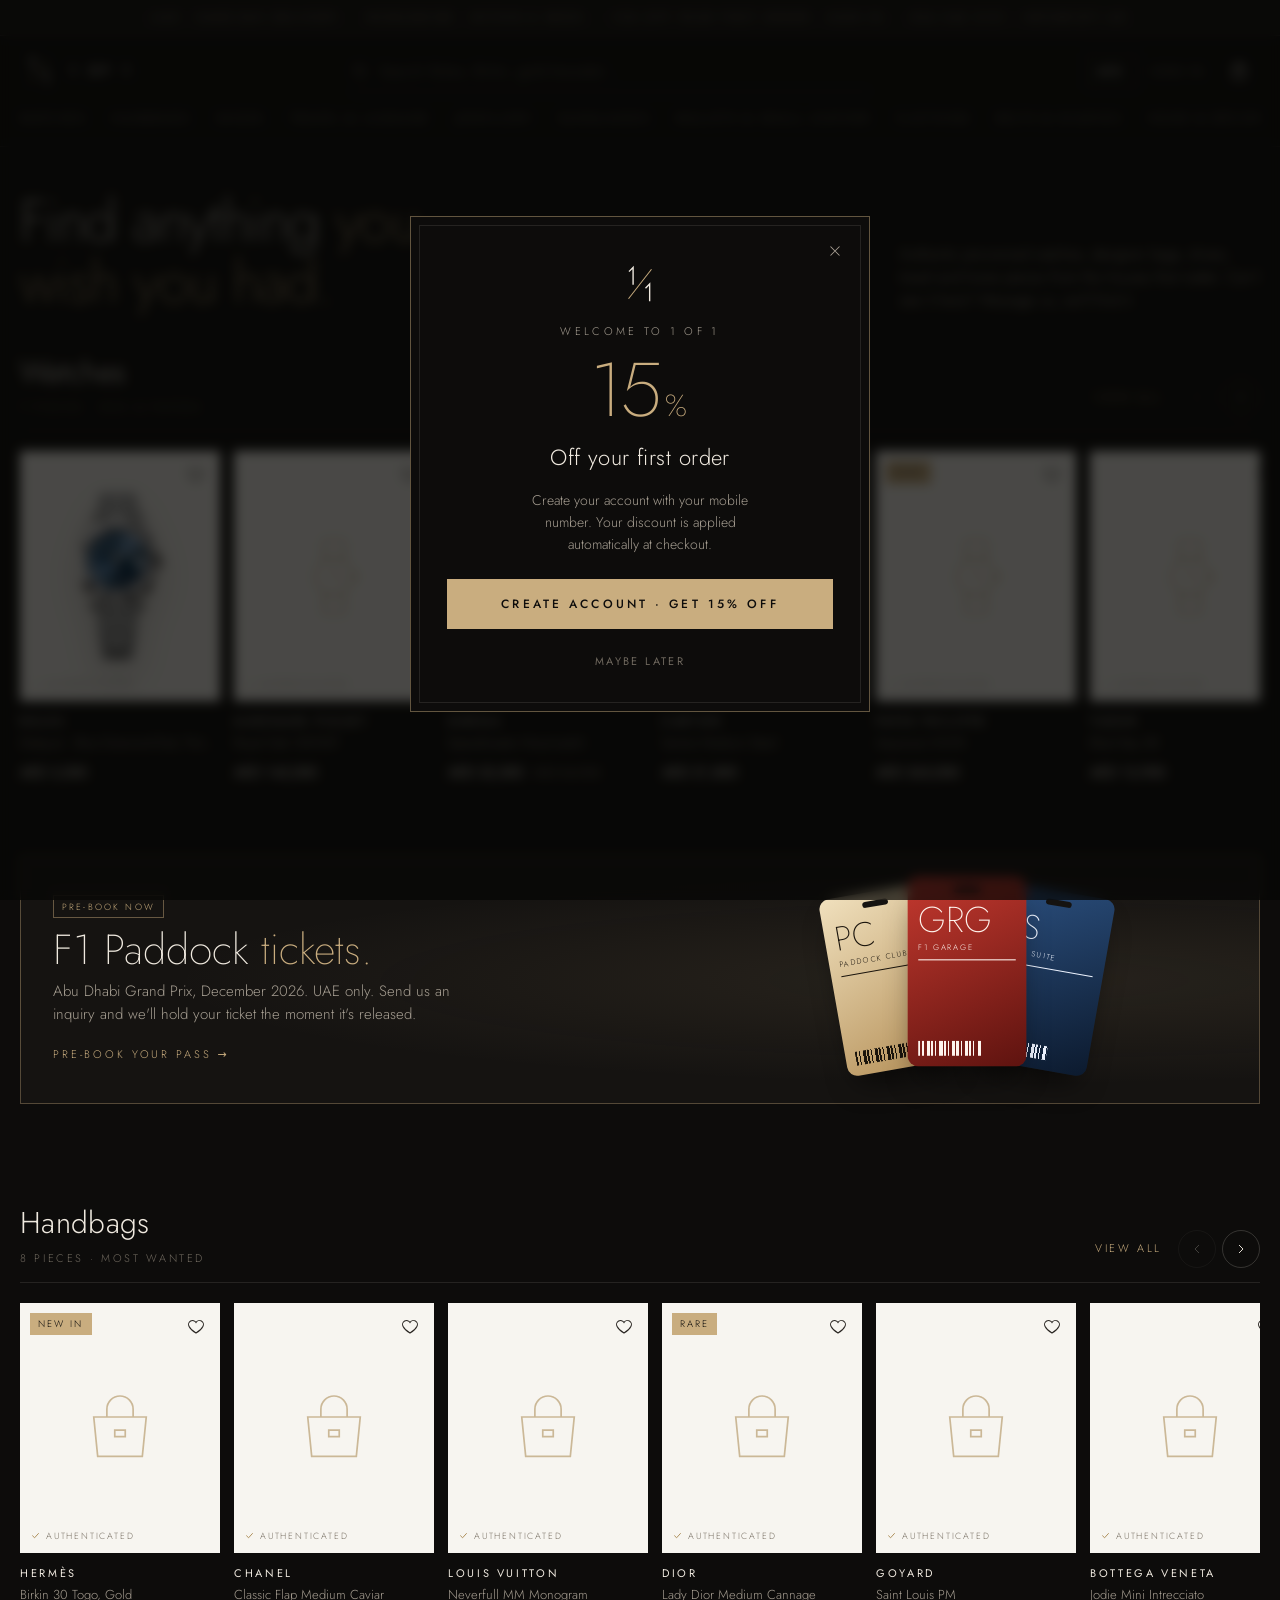
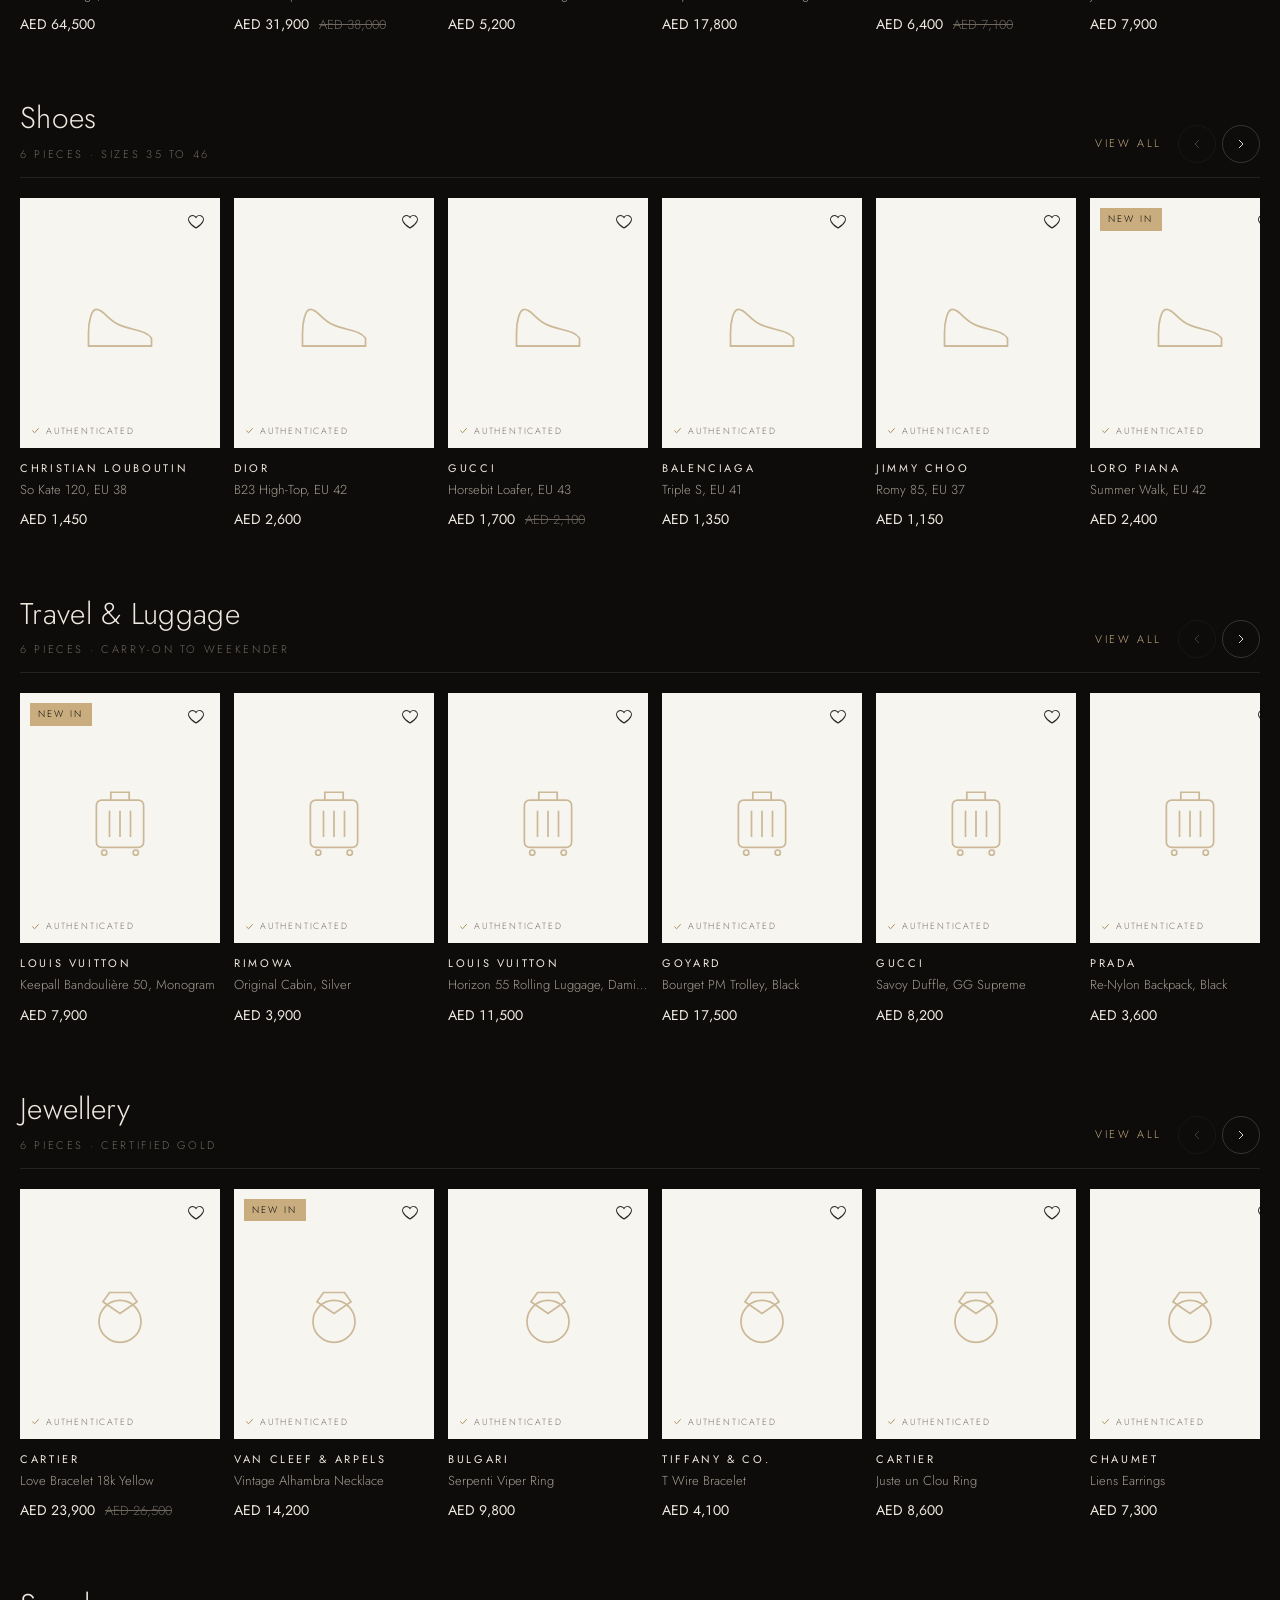
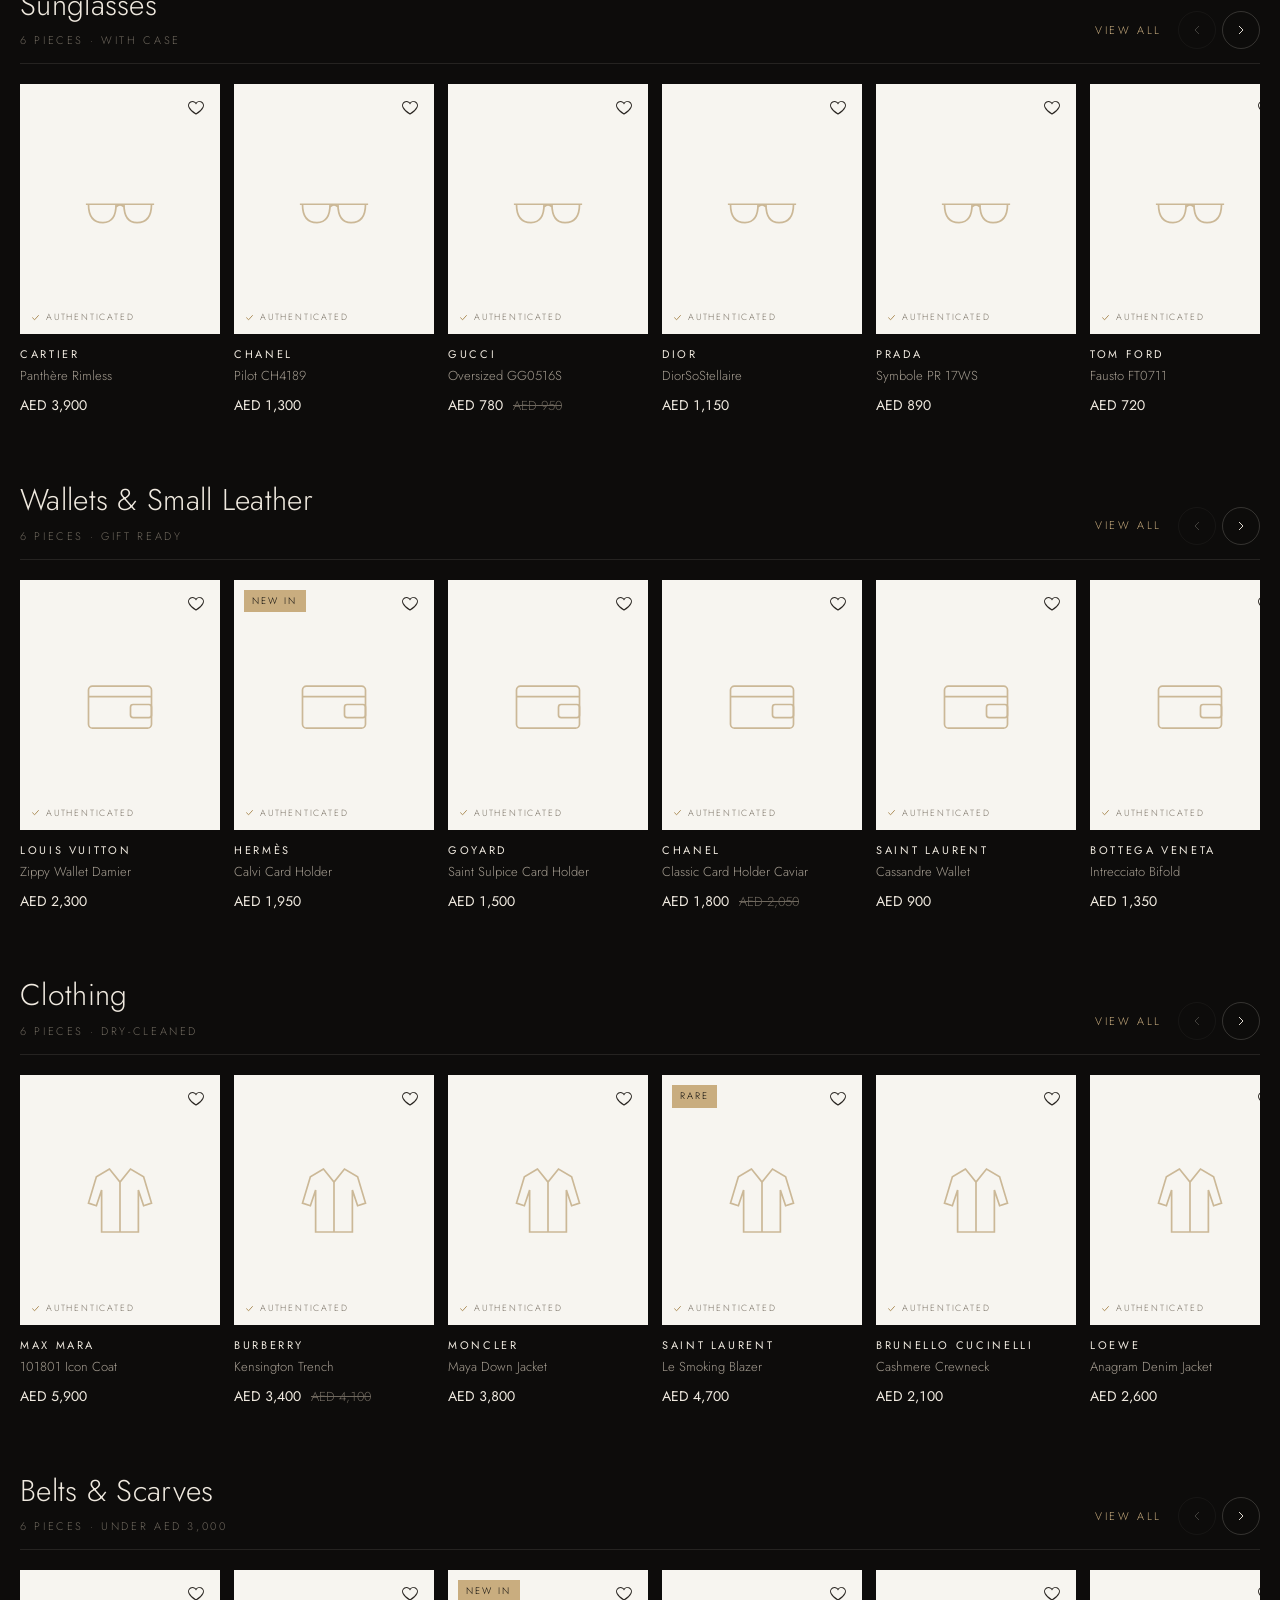
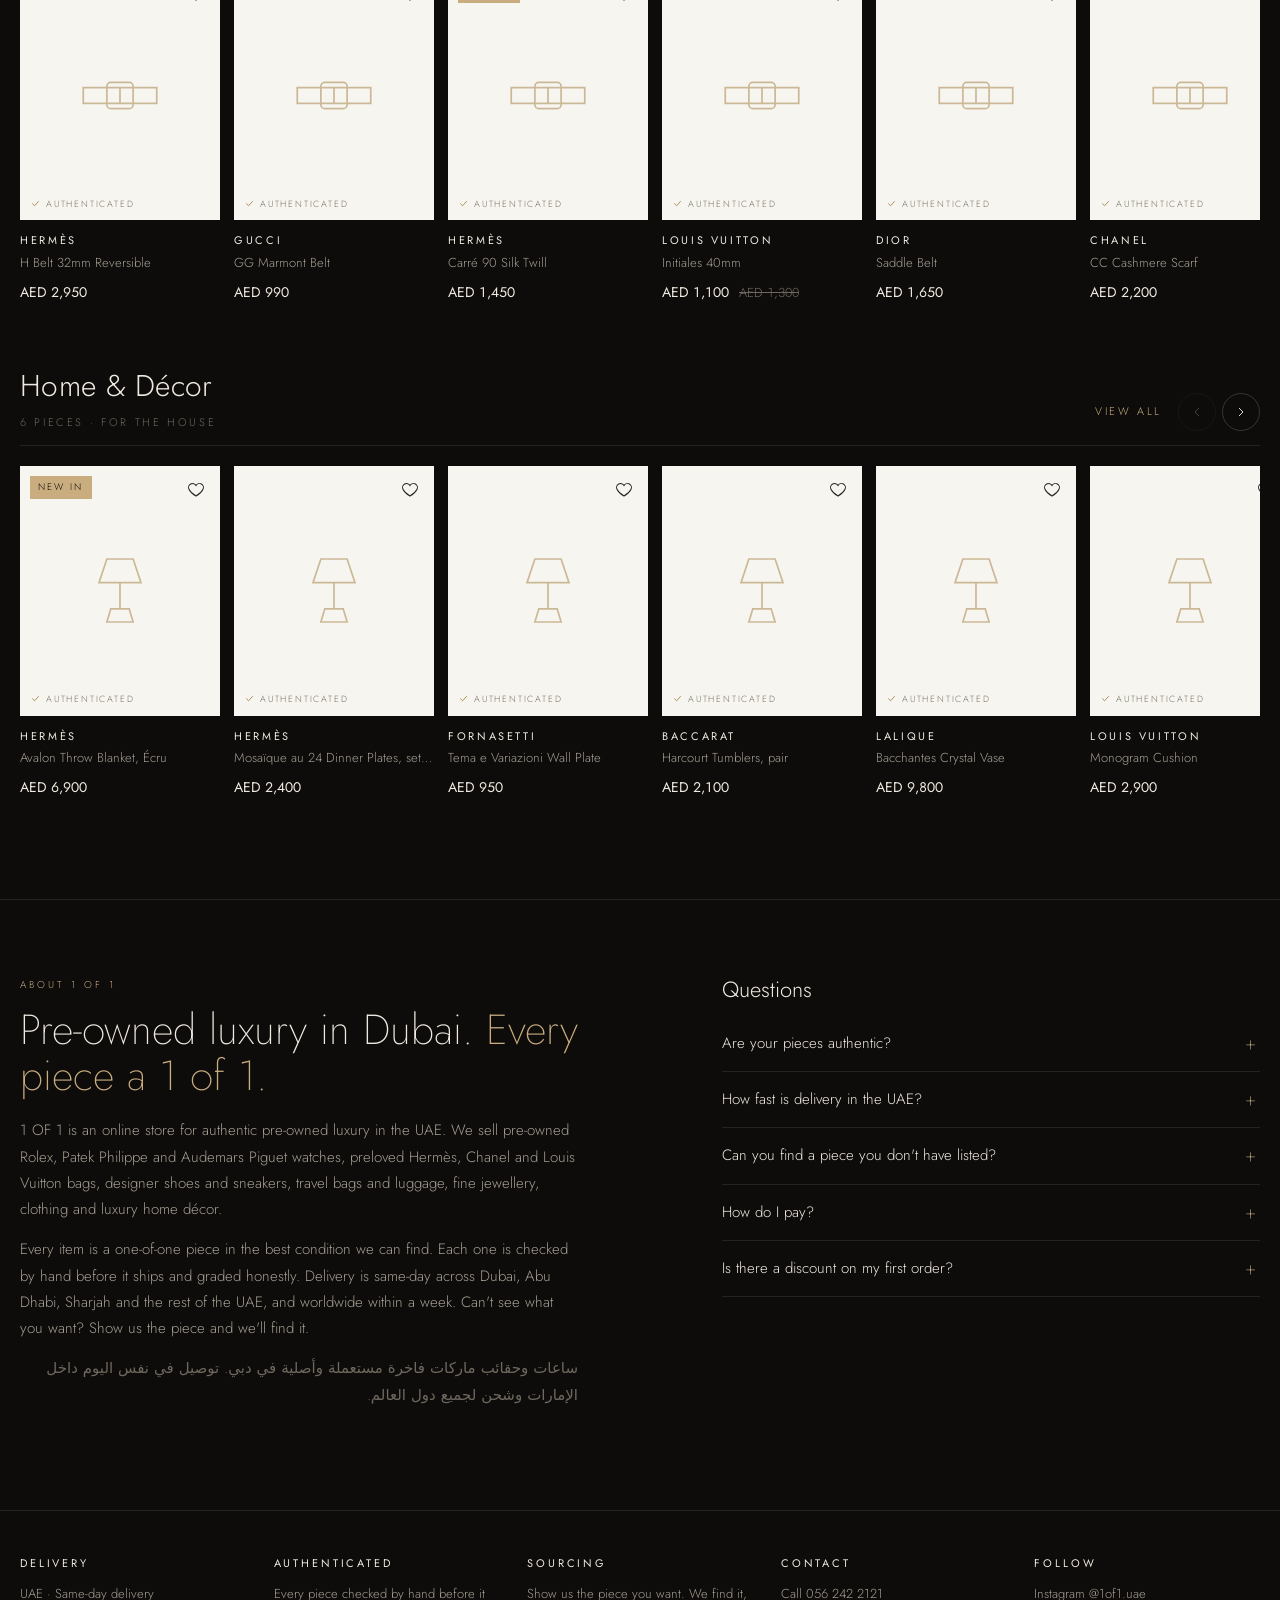
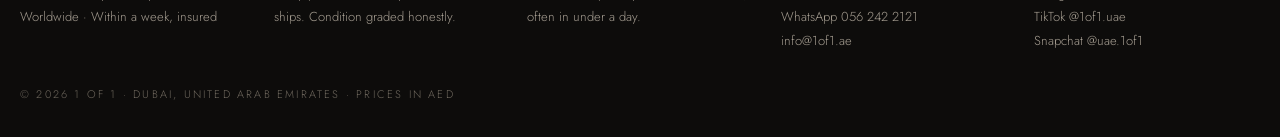
==== commit e775ef90: "Travel & Home categories, SEO layer (titles, meta, schema, sitemap, robots), clean URLs, about + FAQ" ====
--- a/index.html
+++ b/index.html
@@ -24,7 +24,7 @@
 <div class="gut">
   <div class="intro">
     <h1>Find anything <em>you wish you had.</em></h1>
-    <p>Authenticated watches, handbags and jewellery from the houses that matter. Can't see it here? Message us, we'll find it.</p>
+    <p>Authentic pre-owned watches, designer bags, shoes, travel and home pieces from the houses that matter. Can't see it here? Message us, we'll find it.</p>
   </div>
 </div>
 <main class="gut" id="main"><p class="muted">Loading pieces…</p></main>
@@ -32,6 +32,23 @@
   <div class="head" style="margin-bottom:0"><div><h2 id="rTitle"></h2><small id="rSub"></small></div><button class="all" id="rClear" style="background:none;border:0;cursor:pointer">Clear search</button></div>
   <div class="grid" id="rGrid"></div>
   <div id="simWrap" hidden><div class="head"><div><h2 style="font-size:22px">Similar pieces</h2><small>You might also like</small></div></div><div class="grid" id="sGrid"></div></div>
+</section>
+<section class="gut about" id="about">
+  <div class="about-copy">
+    <span class="t-k">About 1 OF 1</span>
+    <h2>Pre-owned luxury in Dubai. <em>Every piece a 1 of 1.</em></h2>
+    <p>1 OF 1 is an online store for authentic pre-owned luxury in the UAE. We sell pre-owned Rolex, Patek Philippe and Audemars Piguet watches, preloved Hermès, Chanel and Louis Vuitton bags, designer shoes and sneakers, travel bags and luggage, fine jewellery, clothing and luxury home décor.</p>
+    <p>Every item is a one-of-one piece in the best condition we can find. Each one is checked by hand before it ships and graded honestly. Delivery is same-day across Dubai, Abu Dhabi, Sharjah and the rest of the UAE, and worldwide within a week. Can't see what you want? Show us the piece and we'll find it.</p>
+    <p class="ar" lang="ar" dir="rtl">ساعات وحقائب ماركات فاخرة مستعملة وأصلية في دبي. توصيل في نفس اليوم داخل الإمارات وشحن لجميع دول العالم.</p>
+  </div>
+  <div class="faq">
+    <h3>Questions</h3>
+    <details><summary>Are your pieces authentic?</summary><p>Yes. Every piece is checked by hand before it ships and its condition is graded honestly, so you know exactly what you are getting.</p></details>
+    <details><summary>How fast is delivery in the UAE?</summary><p>Same-day delivery across the UAE. Worldwide orders arrive within a week.</p></details>
+    <details><summary>Can you find a piece you don't have listed?</summary><p>Yes. Show us the watch, bag or item you want and we find it, often in under a day. Message us on WhatsApp at +971 56 242 2121.</p></details>
+    <details><summary>How do I pay?</summary><p>Pay on delivery, in cash or by card / online payment at the door. Card and Apple Pay checkout online are coming soon.</p></details>
+    <details><summary>Is there a discount on my first order?</summary><p>Yes. Create an account and get 15% off your first order, applied automatically at checkout.</p></details>
+  </div>
 </section>
 <footer id="ftr"></footer>
 <script>
@@ -43,7 +60,7 @@
   cats.forEach(c => {
     const s = document.createElement("section"); s.className = "shelf"; s.id = c.id;
     s.innerHTML = `<div class="head"><div><h2>${esc(c.title)}</h2><small>${c.items.length} ${c.items.length === 1 ? "piece" : "pieces"} · ${esc(c.subtitle)}</small></div>
-      <div class="ctrl"><a class="all" href="/category.html?c=${c.id}">View all</a>
+      <div class="ctrl"><a class="all" href="/category?c=${c.id}">View all</a>
       <button class="arrow" data-d="-1" aria-label="Scroll ${esc(c.title)} left">${sv(I.left, 16)}</button>
       <button class="arrow" data-d="1" aria-label="Scroll ${esc(c.title)} right">${sv(I.right, 16)}</button></div></div>
       <div class="row">${c.items.map(cardHTML).join("")}</div>`;
@@ -53,7 +70,7 @@
     [l, r].forEach(a => a.onclick = () => row.scrollBy({ left: a.dataset.d * row.clientWidth * .85 }));
     row.addEventListener("scroll", upd, { passive: true }); requestAnimationFrame(upd); addEventListener("resize", upd);
     if (c === cats[0]) {
-      main.insertAdjacentHTML("beforeend", `<a class="pad-tease" href="/paddock.html">
+      main.insertAdjacentHTML("beforeend", `<a class="pad-tease" href="/paddock">
         <div><span class="soon">Pre-book now</span><h2>F1 Paddock <em>tickets.</em></h2>
         <p>Abu Dhabi Grand Prix, December 2026. UAE only. Send us an inquiry and we'll hold your ticket the moment it's released.</p><span class="go">Pre-book your pass →</span></div>
         <div class="mini-fan" aria-hidden="true">${[["PC","Paddock Club","gold"],["GRG","F1 Garage","garage"],["TS","Team Suite","blue"]].map(([c, n, h], k) => `<div class="mpass p-${h}" style="--i:${k}"><span class="slot"></span><b>${c}</b><small>${n}</small><i class="bars"></i></div>`).join("")}</div></a>`);
@@ -63,7 +80,7 @@
   const q = document.getElementById("q"), intro = document.querySelector(".intro").parentElement, res = document.getElementById("results");
   const run = () => {
     const term = q.value.trim();
-    main.hidden = !!term; intro.hidden = !!term; res.hidden = !term;
+    main.hidden = !!term; intro.hidden = !!term; res.hidden = !term; document.getElementById("about").hidden = !!term;
     if (!term) return;
     const { results, similar } = searchProducts(d, term);
     document.getElementById("rTitle").textContent = results.length ? `Results for “${term}”` : `No exact match for “${term}”`;
--- a/assets/style.css
+++ b/assets/style.css
@@ -445,3 +445,18 @@
 .tier-pass .pass{aspect-ratio:auto;min-height:230px}
 @media (max-width:760px){.fan .pass{width:220px}.fan{height:430px;scale:.8;margin-block:-30px}}
 .pad{overflow-x:clip}
+
+/* home: about + FAQ (also what search engines read) */
+.about{display:grid;grid-template-columns:1.2fr 1fr;gap:56px;padding-block:72px 64px;border-top:1px solid var(--hair);margin-top:24px}
+.about h2{margin:12px 0 18px;font-weight:200;font-size:clamp(28px,3.4vw,42px);line-height:1.1}
+.about h2 em{font-style:normal;color:var(--champagne)}
+.about-copy p{margin:0 0 14px;color:var(--ivory-dim);line-height:1.75;max-width:62ch}
+.about .ar{font-size:15px;color:var(--ivory-faint)}
+.faq h3{margin:0 0 10px;font-weight:300;font-size:22px}
+.faq details{border-bottom:1px solid var(--hair)}
+.faq summary{cursor:pointer;list-style:none;padding:16px 28px 16px 0;position:relative;font-size:15px}
+.faq summary::-webkit-details-marker{display:none}
+.faq summary::after{content:"+";position:absolute;right:4px;top:12px;font-size:20px;font-weight:200;color:var(--champagne);transition:transform .3s}
+.faq details[open] summary::after{transform:rotate(45deg)}
+.faq details p{margin:0 0 16px;color:var(--ivory-dim);line-height:1.7;font-size:14px}
+@media (max-width:760px){.about{grid-template-columns:1fr;gap:32px;padding-block:48px}}
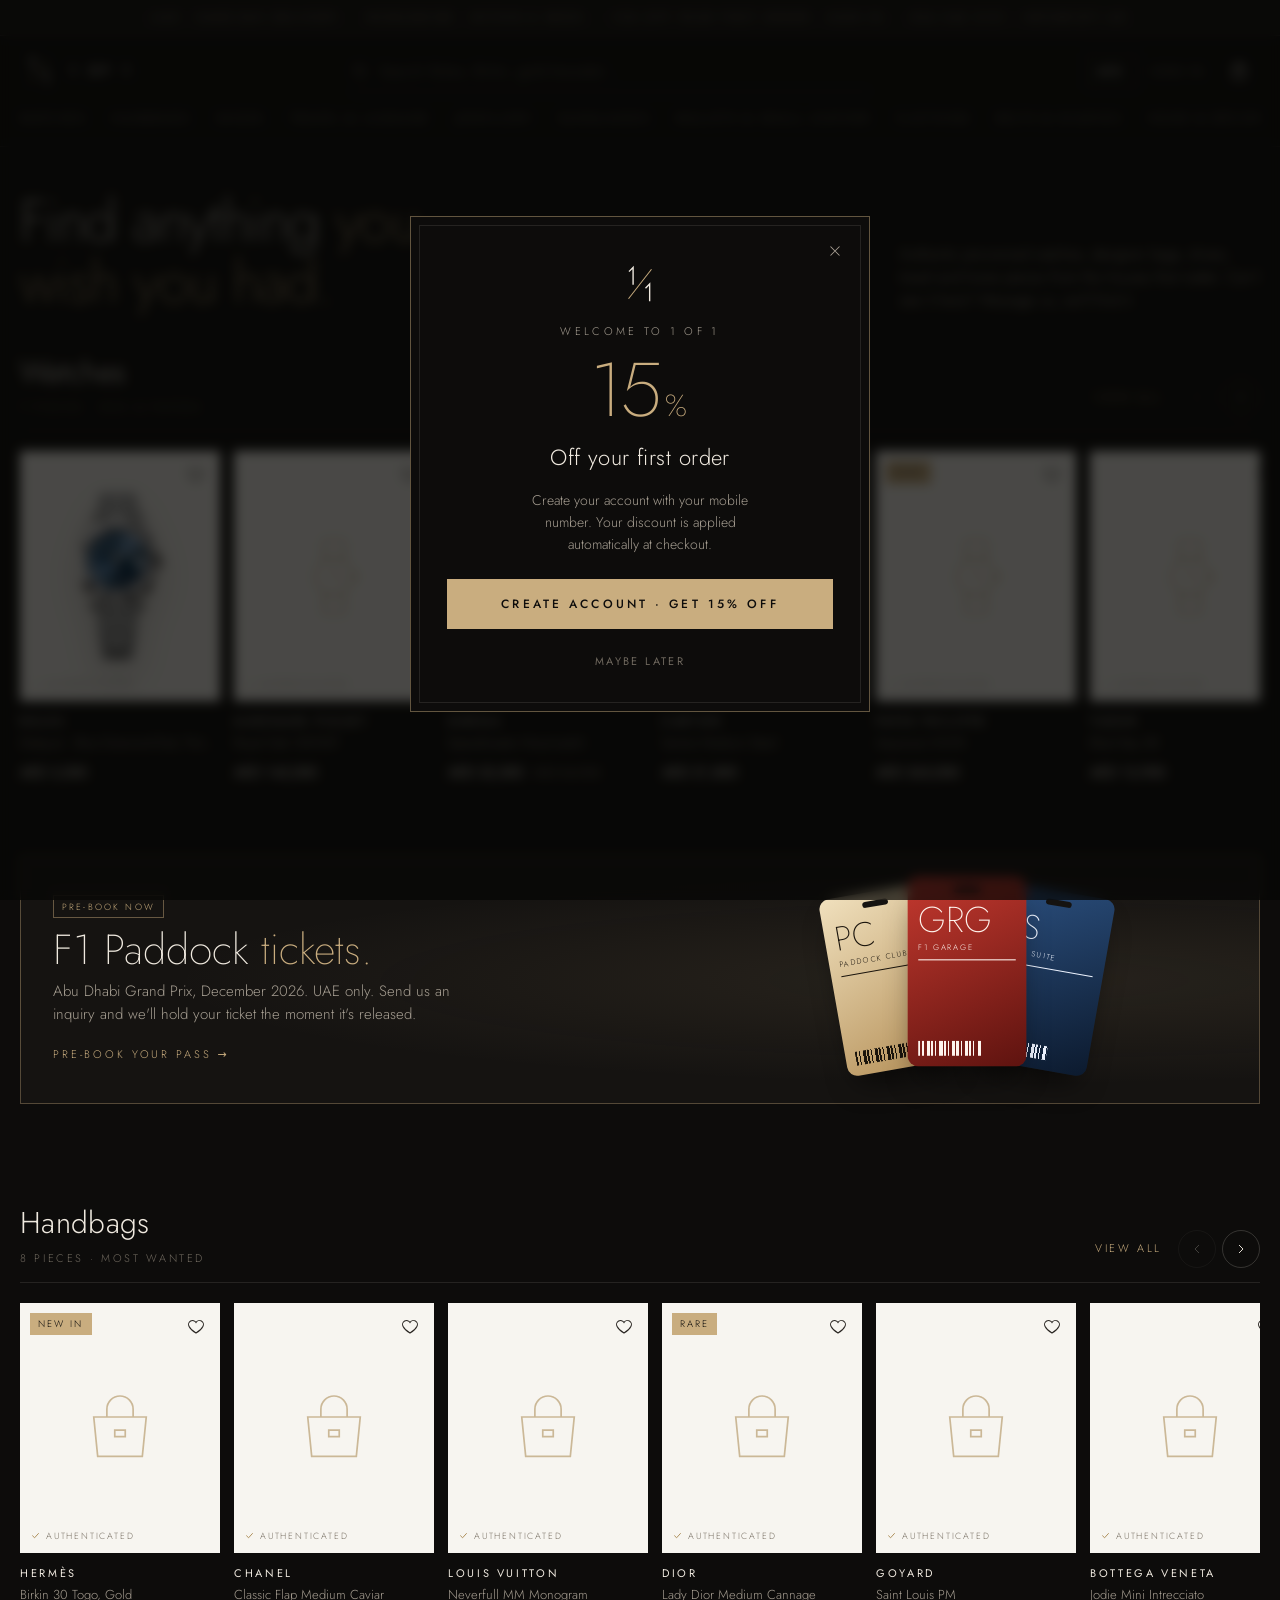
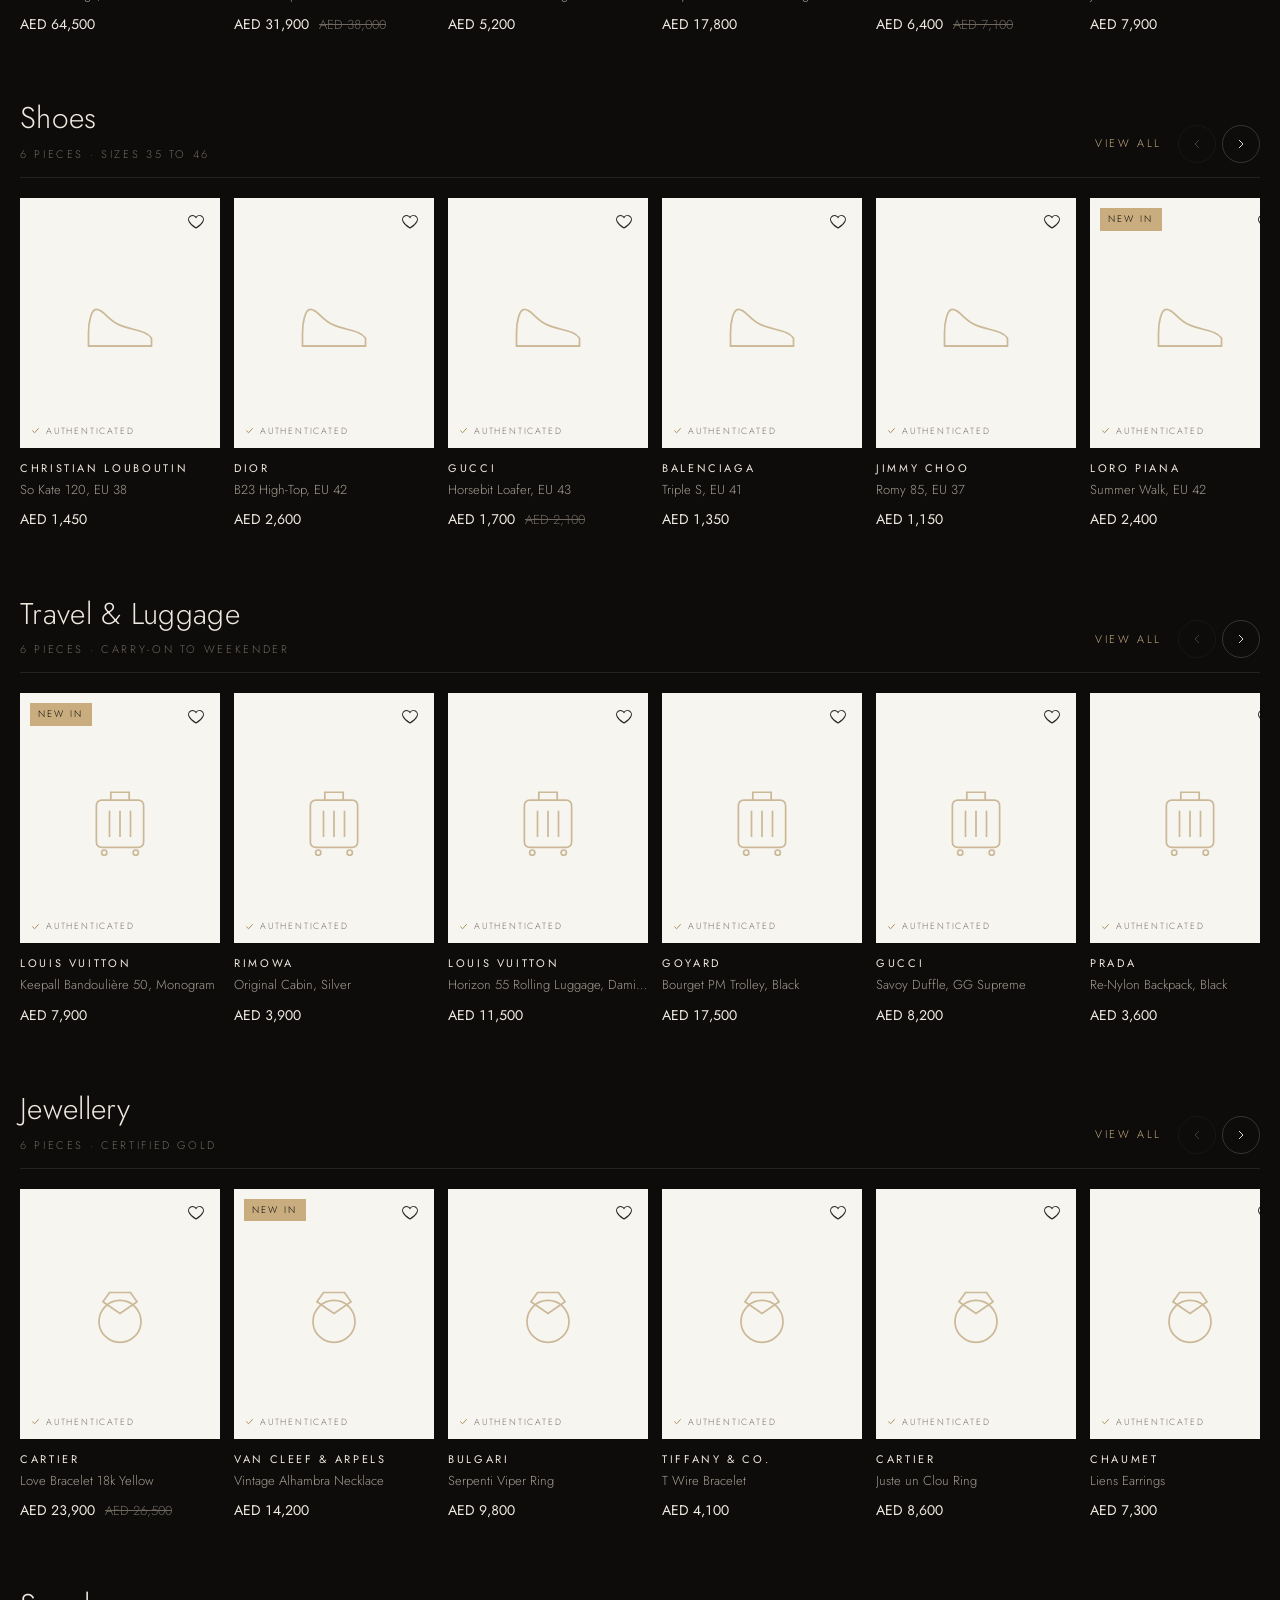
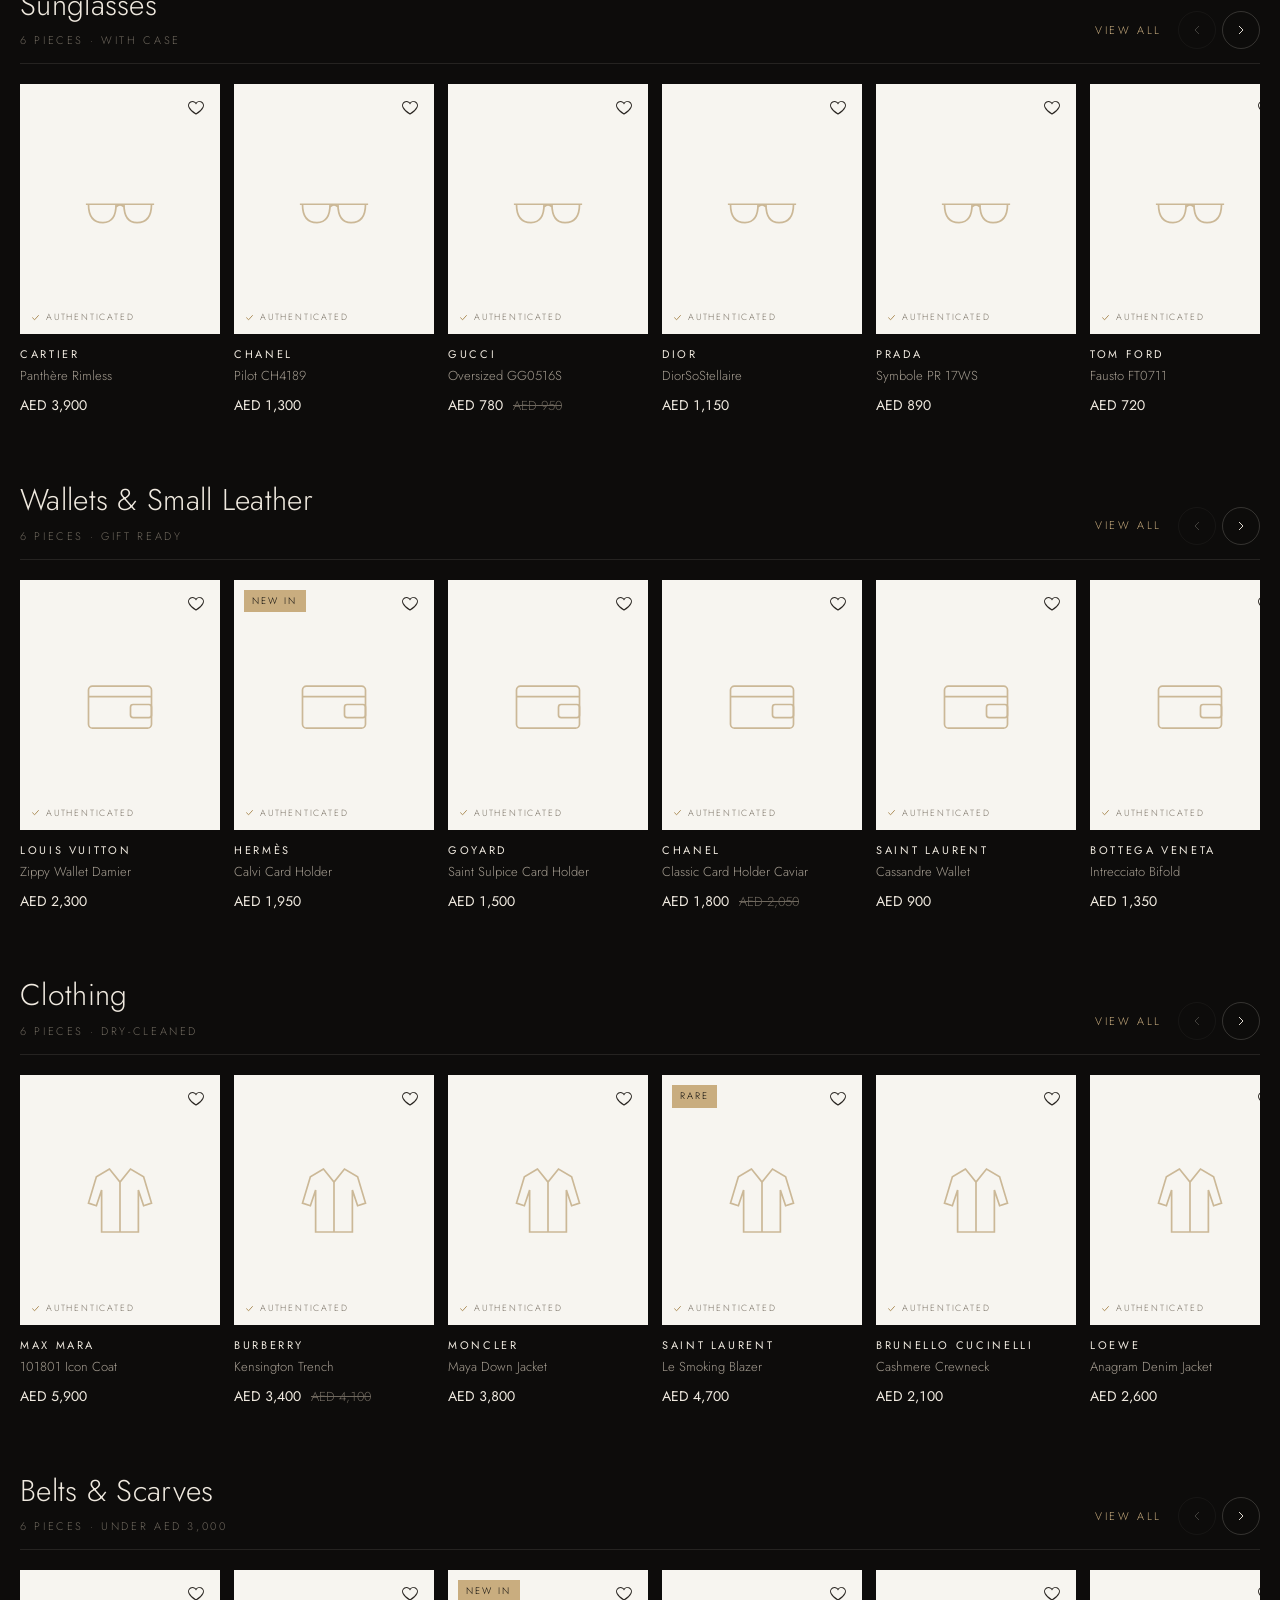
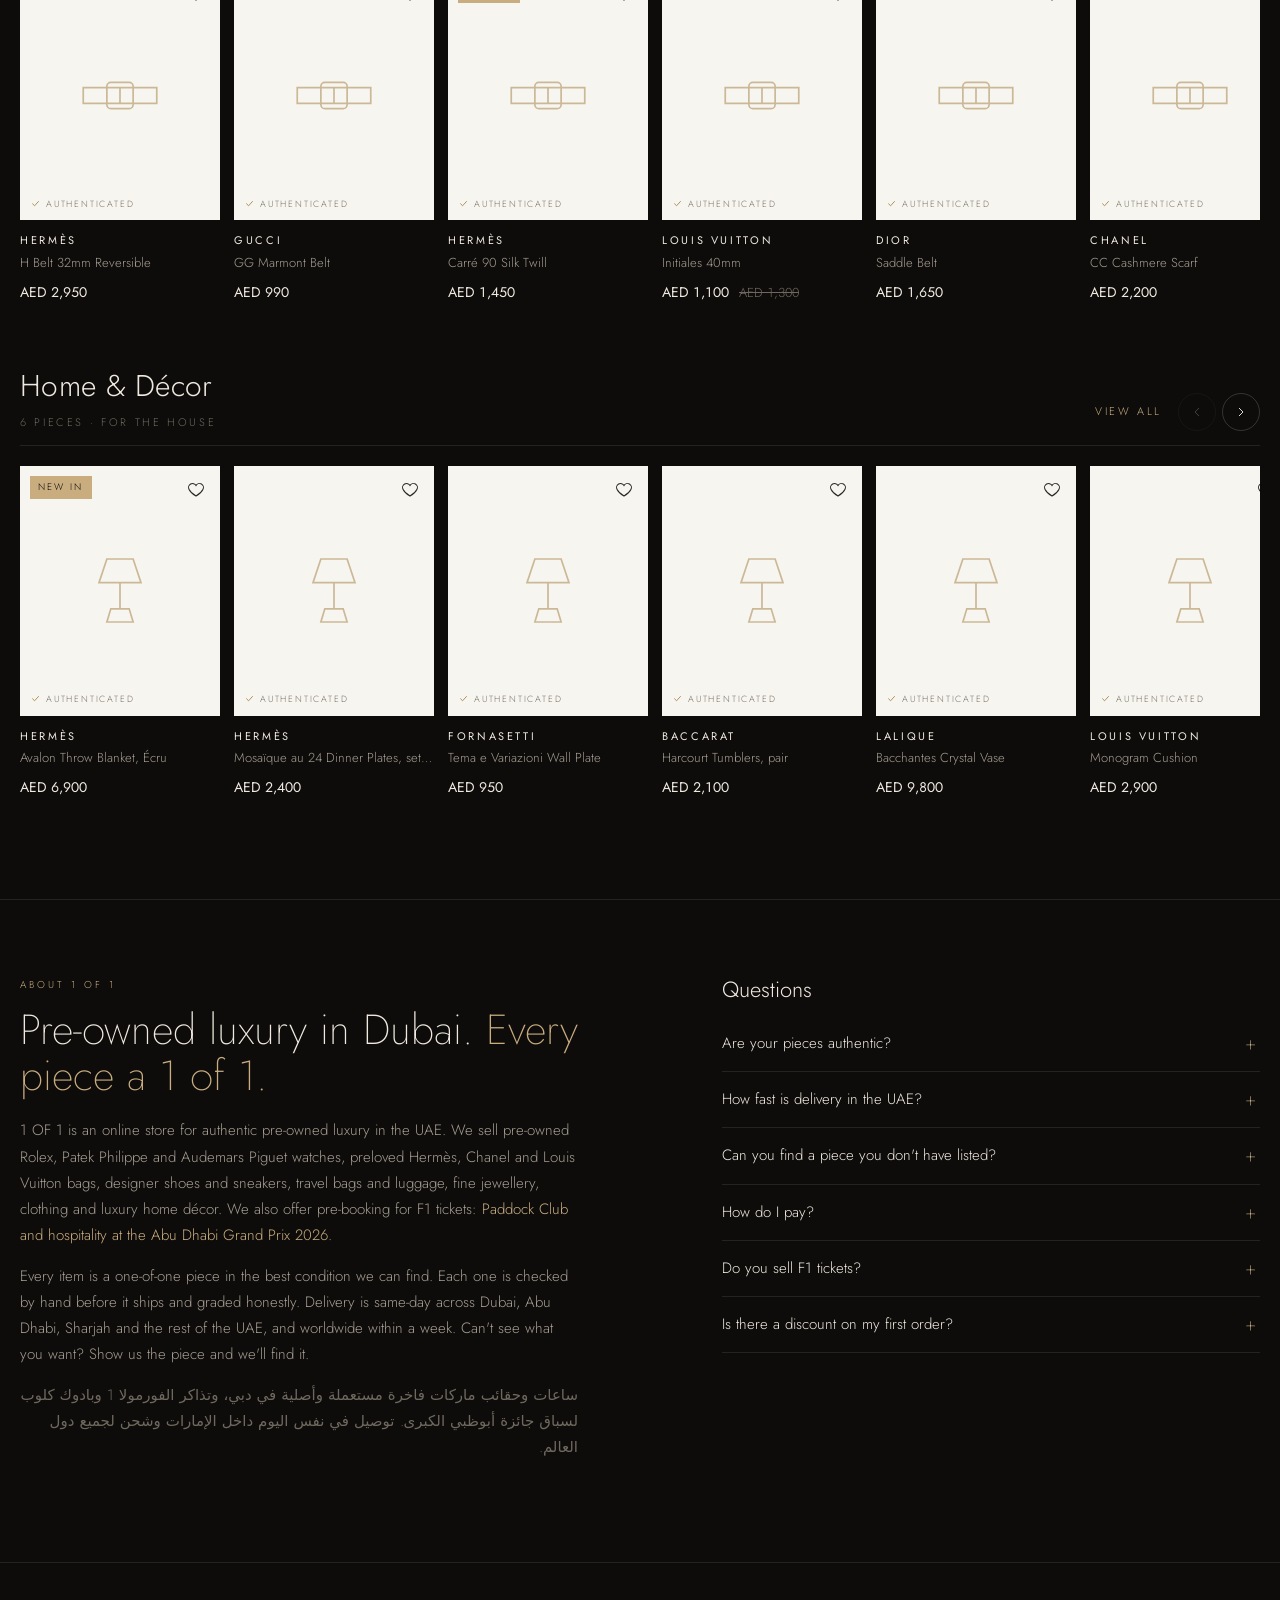
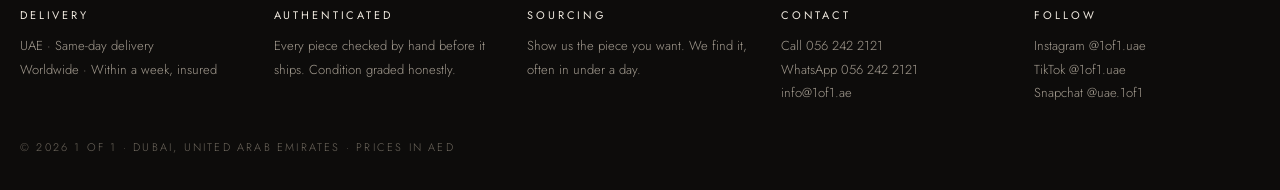
==== commit 68f8ac47: "SEO: F1 tickets / Paddock Club (event schema, paddock FAQ, home mentions) Co-Authored-By: Claude Opu" ====
--- a/index.html
+++ b/index.html
@@ -37,9 +37,9 @@
   <div class="about-copy">
     <span class="t-k">About 1 OF 1</span>
     <h2>Pre-owned luxury in Dubai. <em>Every piece a 1 of 1.</em></h2>
-    <p>1 OF 1 is an online store for authentic pre-owned luxury in the UAE. We sell pre-owned Rolex, Patek Philippe and Audemars Piguet watches, preloved Hermès, Chanel and Louis Vuitton bags, designer shoes and sneakers, travel bags and luggage, fine jewellery, clothing and luxury home décor.</p>
+    <p>1 OF 1 is an online store for authentic pre-owned luxury in the UAE. We sell pre-owned Rolex, Patek Philippe and Audemars Piguet watches, preloved Hermès, Chanel and Louis Vuitton bags, designer shoes and sneakers, travel bags and luggage, fine jewellery, clothing and luxury home décor. We also offer pre-booking for F1 tickets: <a href="/paddock" style="color:var(--champagne)">Paddock Club and hospitality at the Abu Dhabi Grand Prix 2026</a>.</p>
     <p>Every item is a one-of-one piece in the best condition we can find. Each one is checked by hand before it ships and graded honestly. Delivery is same-day across Dubai, Abu Dhabi, Sharjah and the rest of the UAE, and worldwide within a week. Can't see what you want? Show us the piece and we'll find it.</p>
-    <p class="ar" lang="ar" dir="rtl">ساعات وحقائب ماركات فاخرة مستعملة وأصلية في دبي. توصيل في نفس اليوم داخل الإمارات وشحن لجميع دول العالم.</p>
+    <p class="ar" lang="ar" dir="rtl">ساعات وحقائب ماركات فاخرة مستعملة وأصلية في دبي، وتذاكر الفورمولا 1 وبادوك كلوب لسباق جائزة أبوظبي الكبرى. توصيل في نفس اليوم داخل الإمارات وشحن لجميع دول العالم.</p>
   </div>
   <div class="faq">
     <h3>Questions</h3>
@@ -47,6 +47,7 @@
     <details><summary>How fast is delivery in the UAE?</summary><p>Same-day delivery across the UAE. Worldwide orders arrive within a week.</p></details>
     <details><summary>Can you find a piece you don't have listed?</summary><p>Yes. Show us the watch, bag or item you want and we find it, often in under a day. Message us on WhatsApp at +971 56 242 2121.</p></details>
     <details><summary>How do I pay?</summary><p>Pay on delivery, in cash or by card / online payment at the door. Card and Apple Pay checkout online are coming soon.</p></details>
+    <details><summary>Do you sell F1 tickets?</summary><p>Yes. Pre-book F1 Paddock Club, F1 Garage and team suite tickets for the Abu Dhabi Grand Prix, 4–6 December 2026. Send us an inquiry and we hold your ticket.</p></details>
     <details><summary>Is there a discount on my first order?</summary><p>Yes. Create an account and get 15% off your first order, applied automatically at checkout.</p></details>
   </div>
 </section>
--- a/assets/style.css
+++ b/assets/style.css
@@ -460,3 +460,4 @@
 .faq details[open] summary::after{transform:rotate(45deg)}
 .faq details p{margin:0 0 16px;color:var(--ivory-dim);line-height:1.7;font-size:14px}
 @media (max-width:760px){.about{grid-template-columns:1fr;gap:32px;padding-block:48px}}
+.kicker{font-size:12px!important;letter-spacing:.24em;text-transform:uppercase;color:var(--champagne)!important;margin-top:-6px!important}
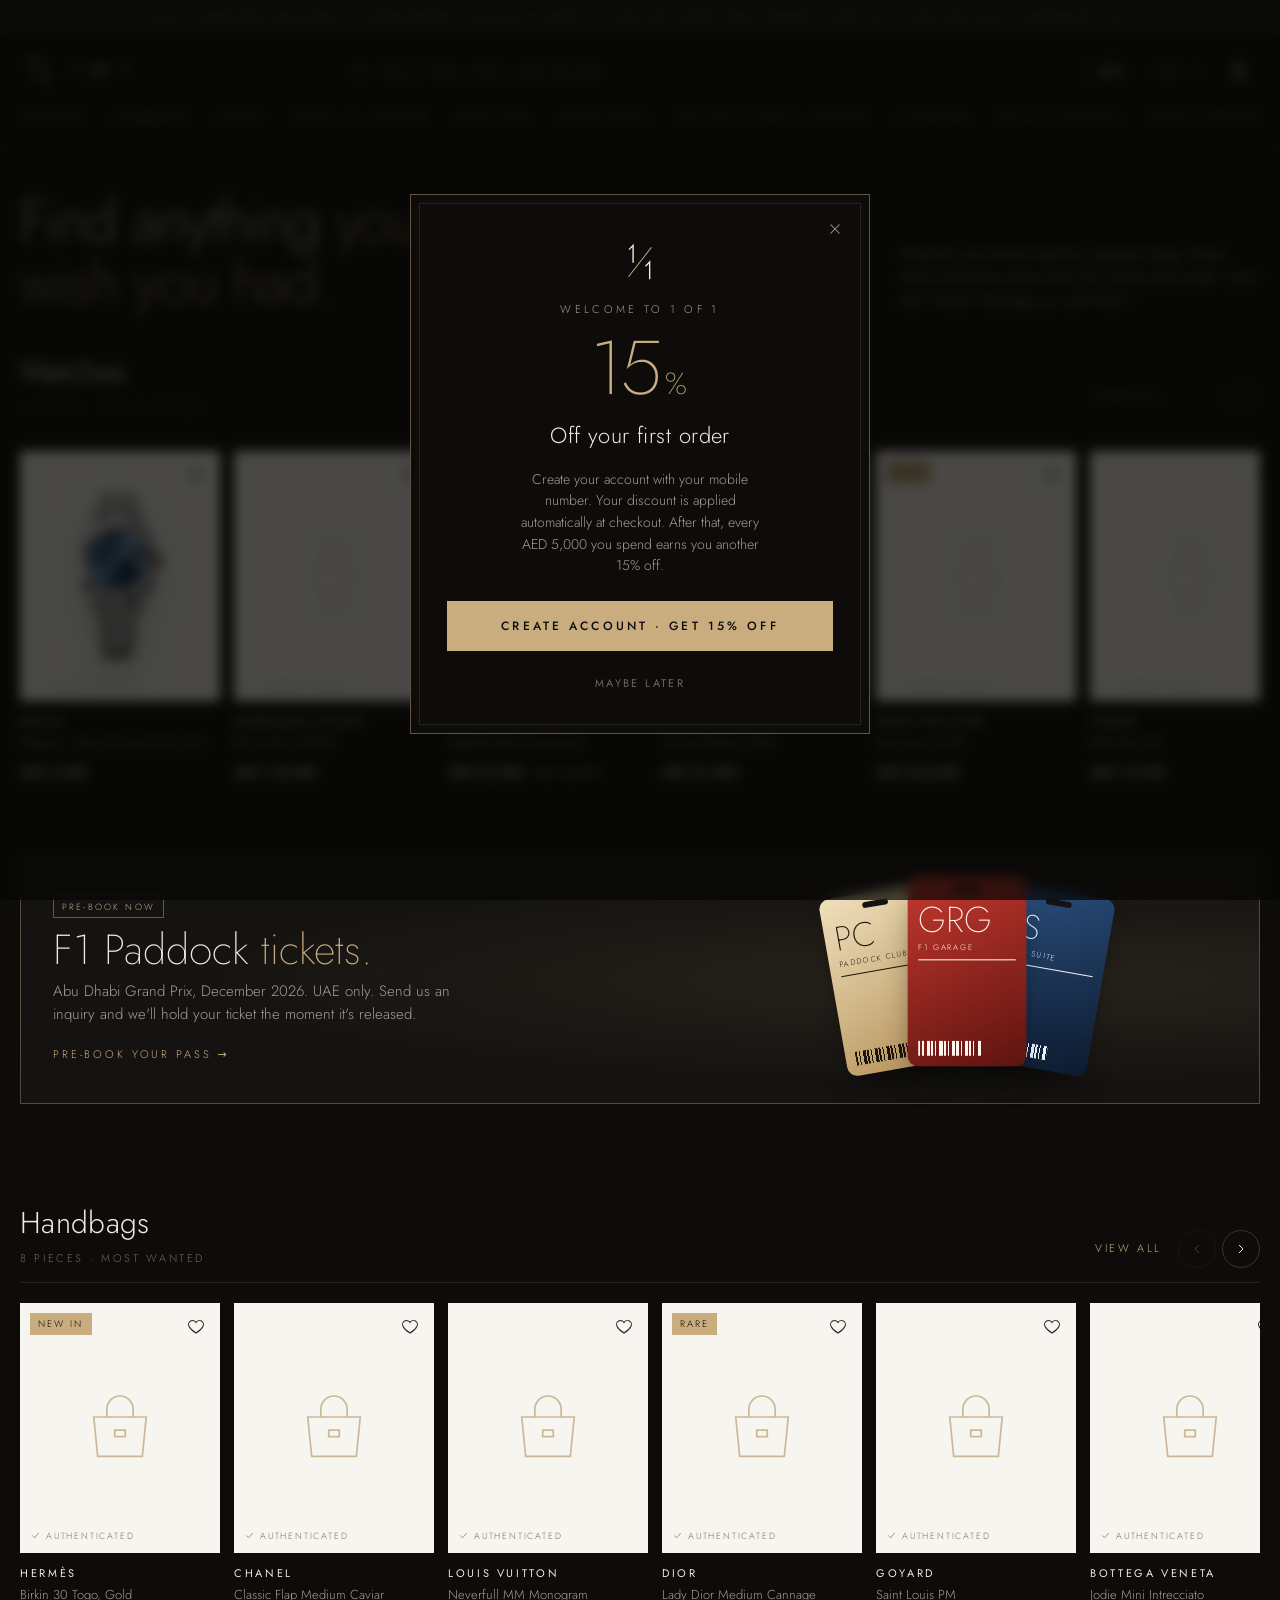
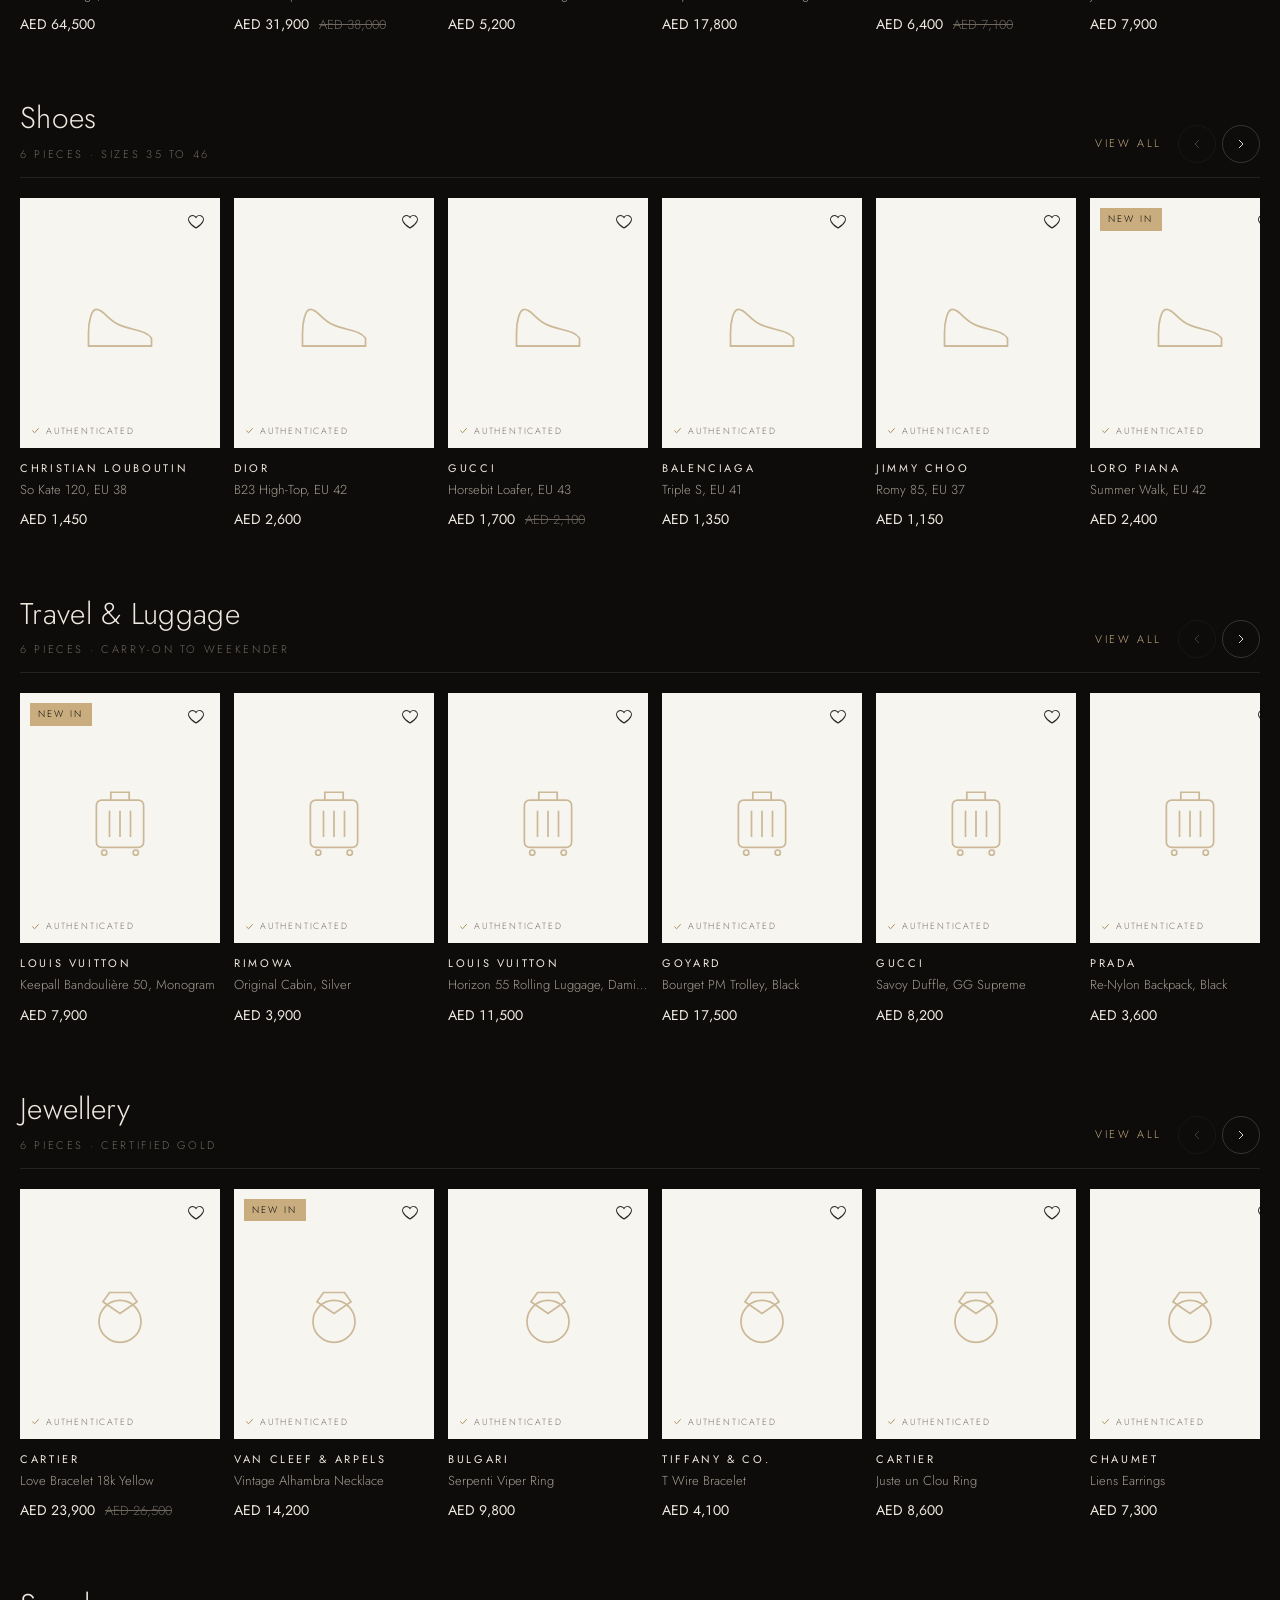
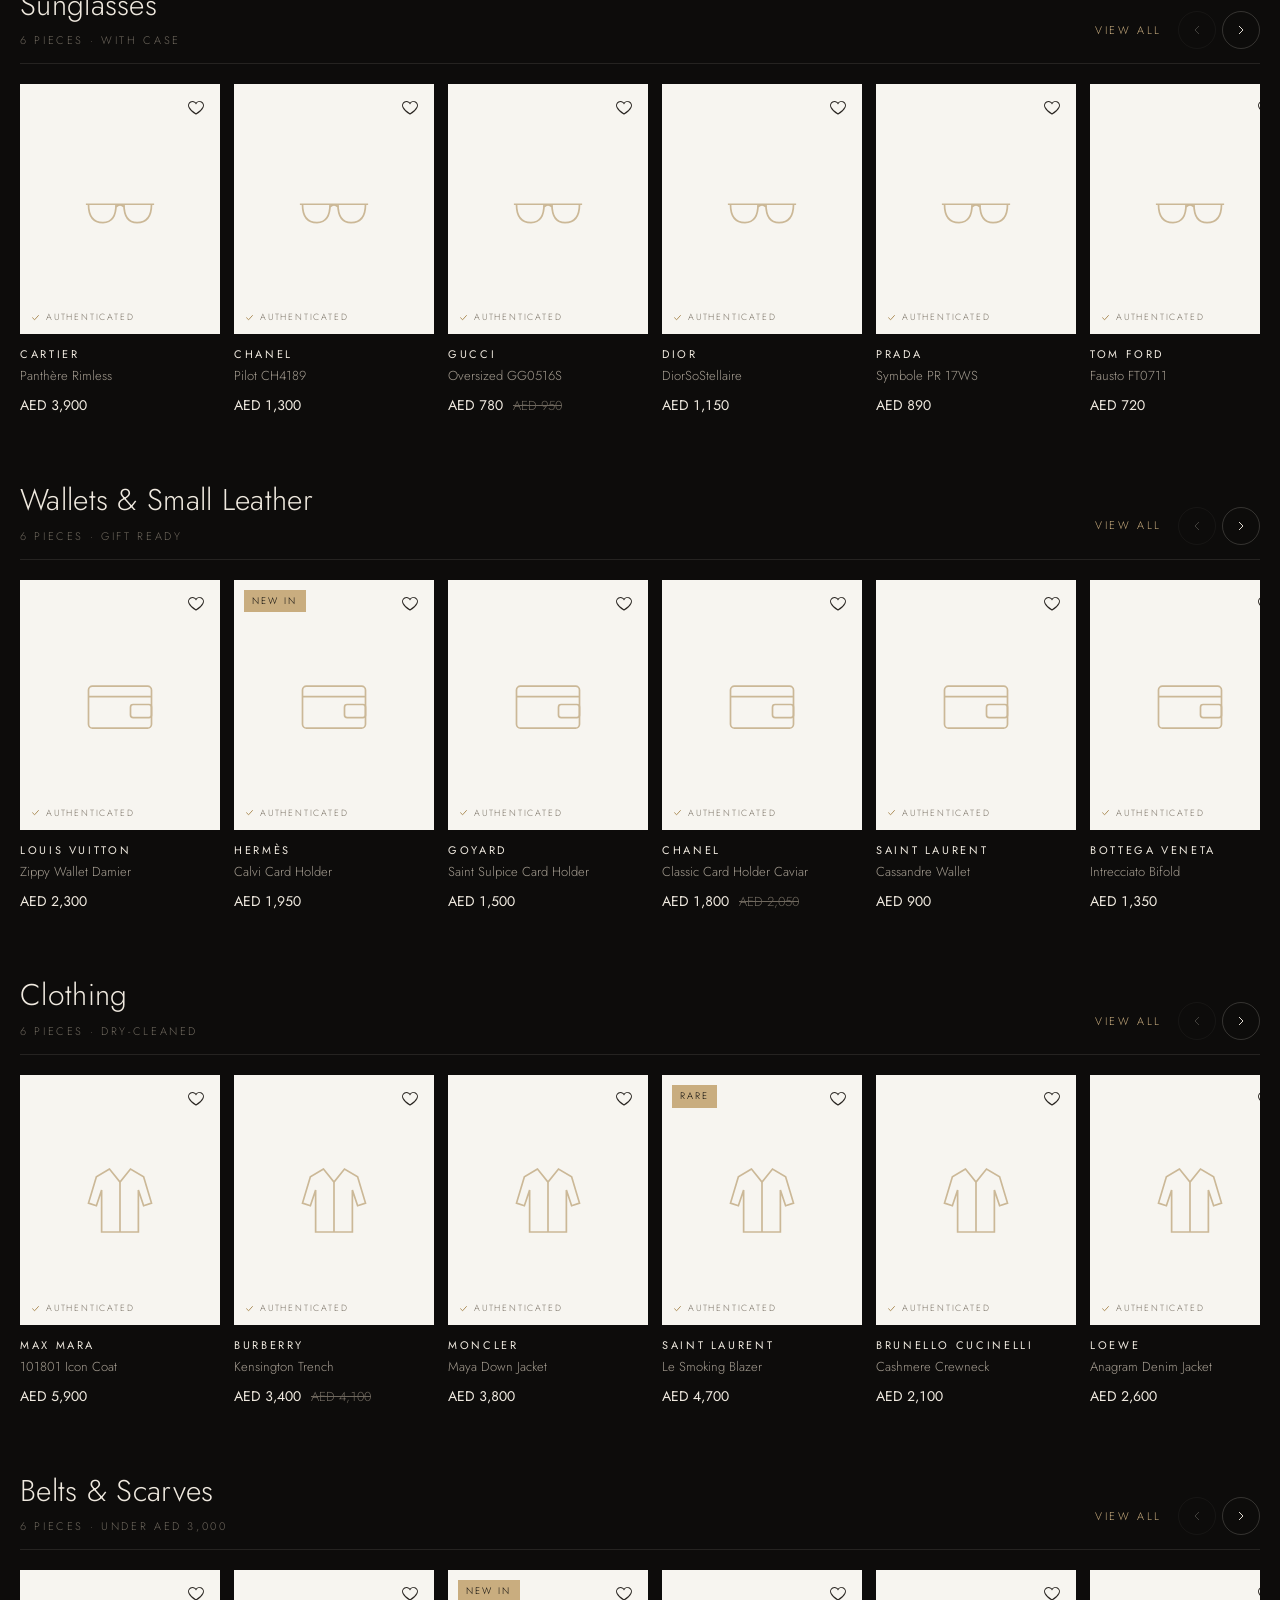
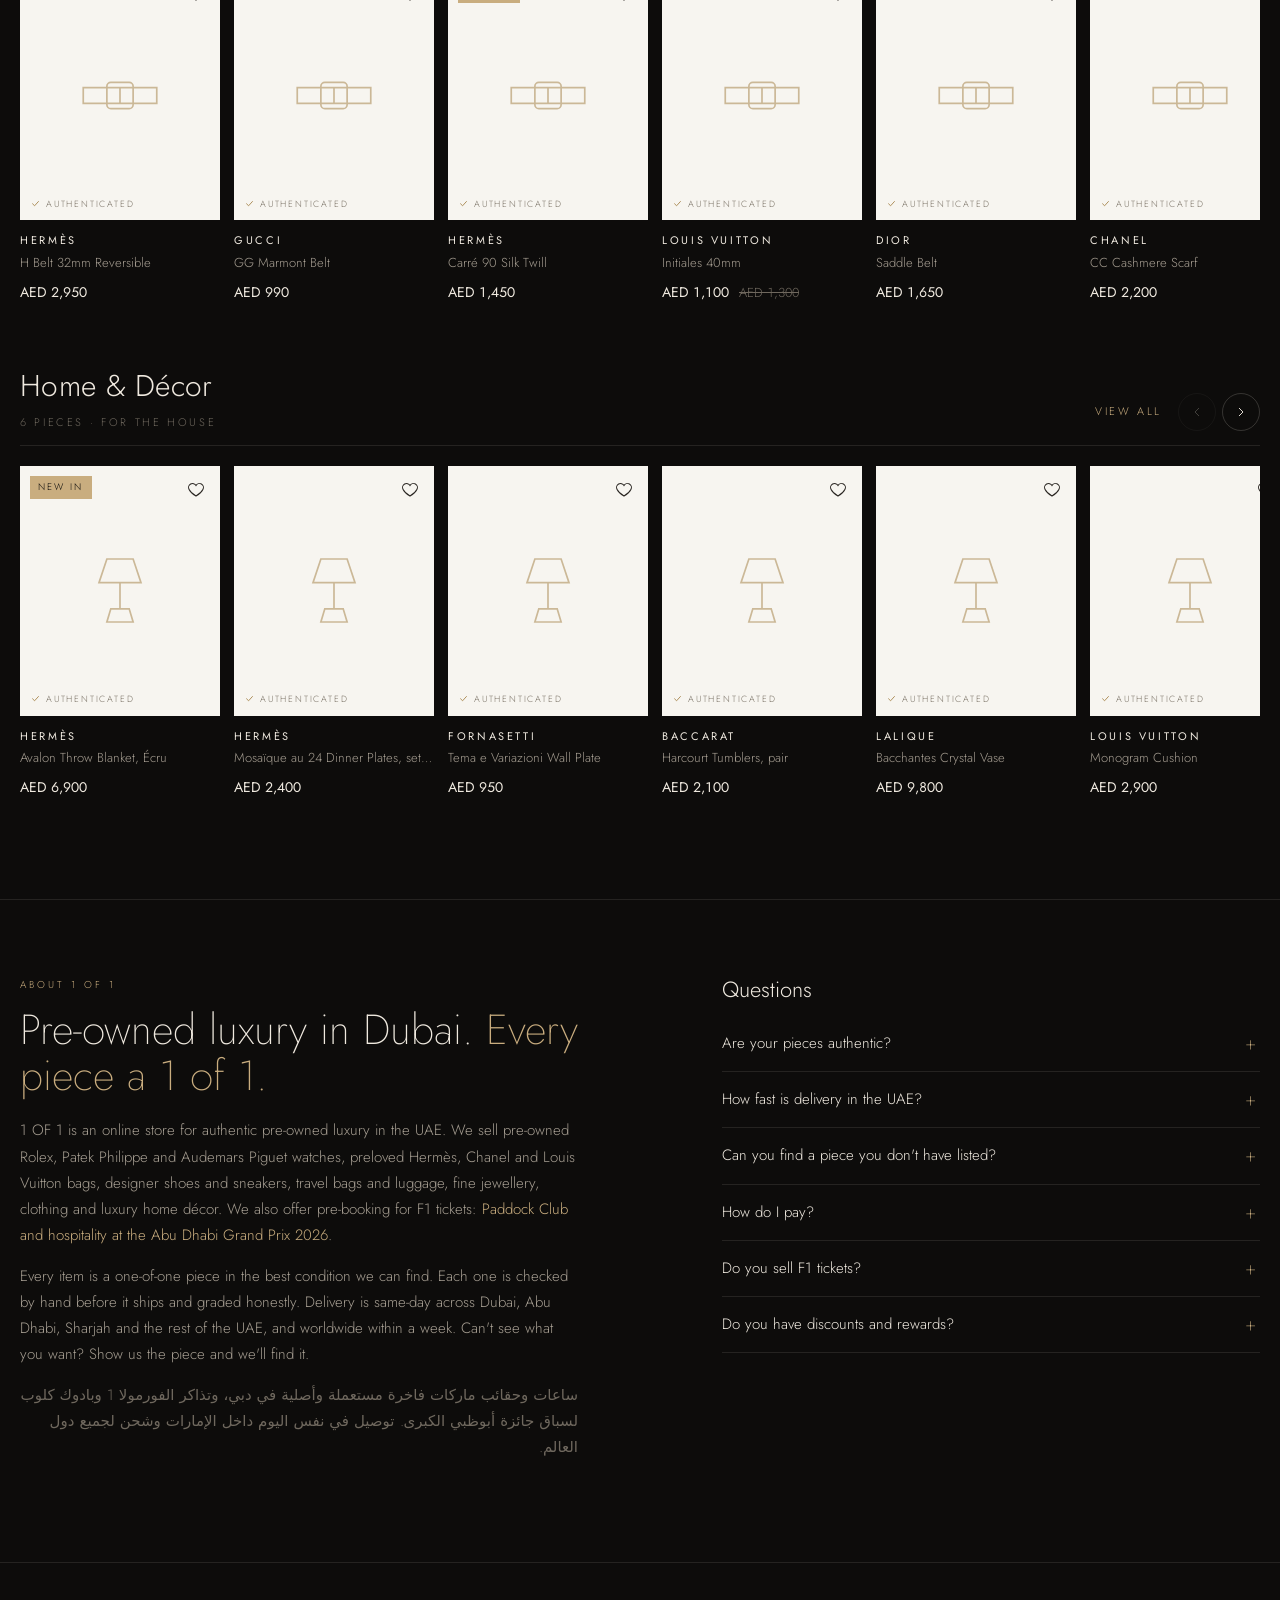
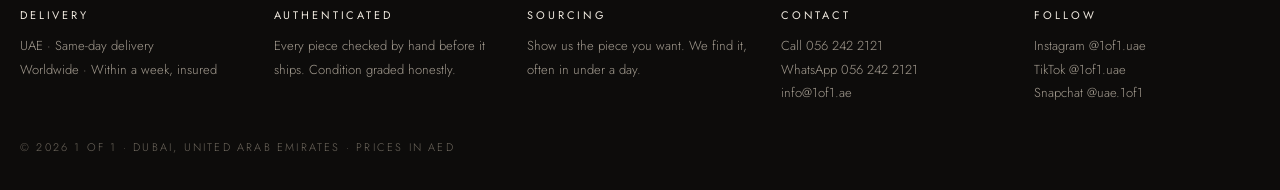
==== commit a04121de: "Loyalty rewards: 15% coupon for every AED 5,000 of delivered spend, after the 15% welcome Co-Authore" ====
--- a/index.html
+++ b/index.html
@@ -48,7 +48,7 @@
     <details><summary>Can you find a piece you don't have listed?</summary><p>Yes. Show us the watch, bag or item you want and we find it, often in under a day. Message us on WhatsApp at +971 56 242 2121.</p></details>
     <details><summary>How do I pay?</summary><p>Pay on delivery, in cash or by card / online payment at the door. Card and Apple Pay checkout online are coming soon.</p></details>
     <details><summary>Do you sell F1 tickets?</summary><p>Yes. Pre-book F1 Paddock Club, F1 Garage and team suite tickets for the Abu Dhabi Grand Prix, 4–6 December 2026. Send us an inquiry and we hold your ticket.</p></details>
-    <details><summary>Is there a discount on my first order?</summary><p>Yes. Create an account and get 15% off your first order, applied automatically at checkout.</p></details>
+    <details><summary>Do you have discounts and rewards?</summary><p>Yes. Create an account and get 15% off your first order, applied automatically at checkout. After that, every AED 5,000 you spend earns another 15% off a future order.</p></details>
   </div>
 </section>
 <footer id="ftr"></footer>
--- a/assets/style.css
+++ b/assets/style.css
@@ -461,3 +461,11 @@
 .faq details p{margin:0 0 16px;color:var(--ivory-dim);line-height:1.7;font-size:14px}
 @media (max-width:760px){.about{grid-template-columns:1fr;gap:32px;padding-block:48px}}
 .kicker{font-size:12px!important;letter-spacing:.24em;text-transform:uppercase;color:var(--champagne)!important;margin-top:-6px!important}
+
+/* loyalty progress on the account page */
+.reward{border:1px solid rgba(201,173,127,.35);padding:18px 20px;margin-bottom:14px;display:flex;flex-direction:column;gap:10px}
+.rw-top{display:flex;justify-content:space-between;align-items:baseline;font-size:11px;letter-spacing:.22em;text-transform:uppercase;color:var(--ivory-dim)}
+.rw-top b{font-weight:400;color:var(--champagne);letter-spacing:.14em}
+.rw-bar{height:4px;background:var(--hair-2);overflow:hidden}.rw-bar i{display:block;height:100%;background:var(--champagne)}
+.rw-foot{display:flex;justify-content:space-between;gap:12px;font-size:13px;color:var(--ivory);flex-wrap:wrap}
+.reward p{margin:0;font-size:12.5px;line-height:1.6}
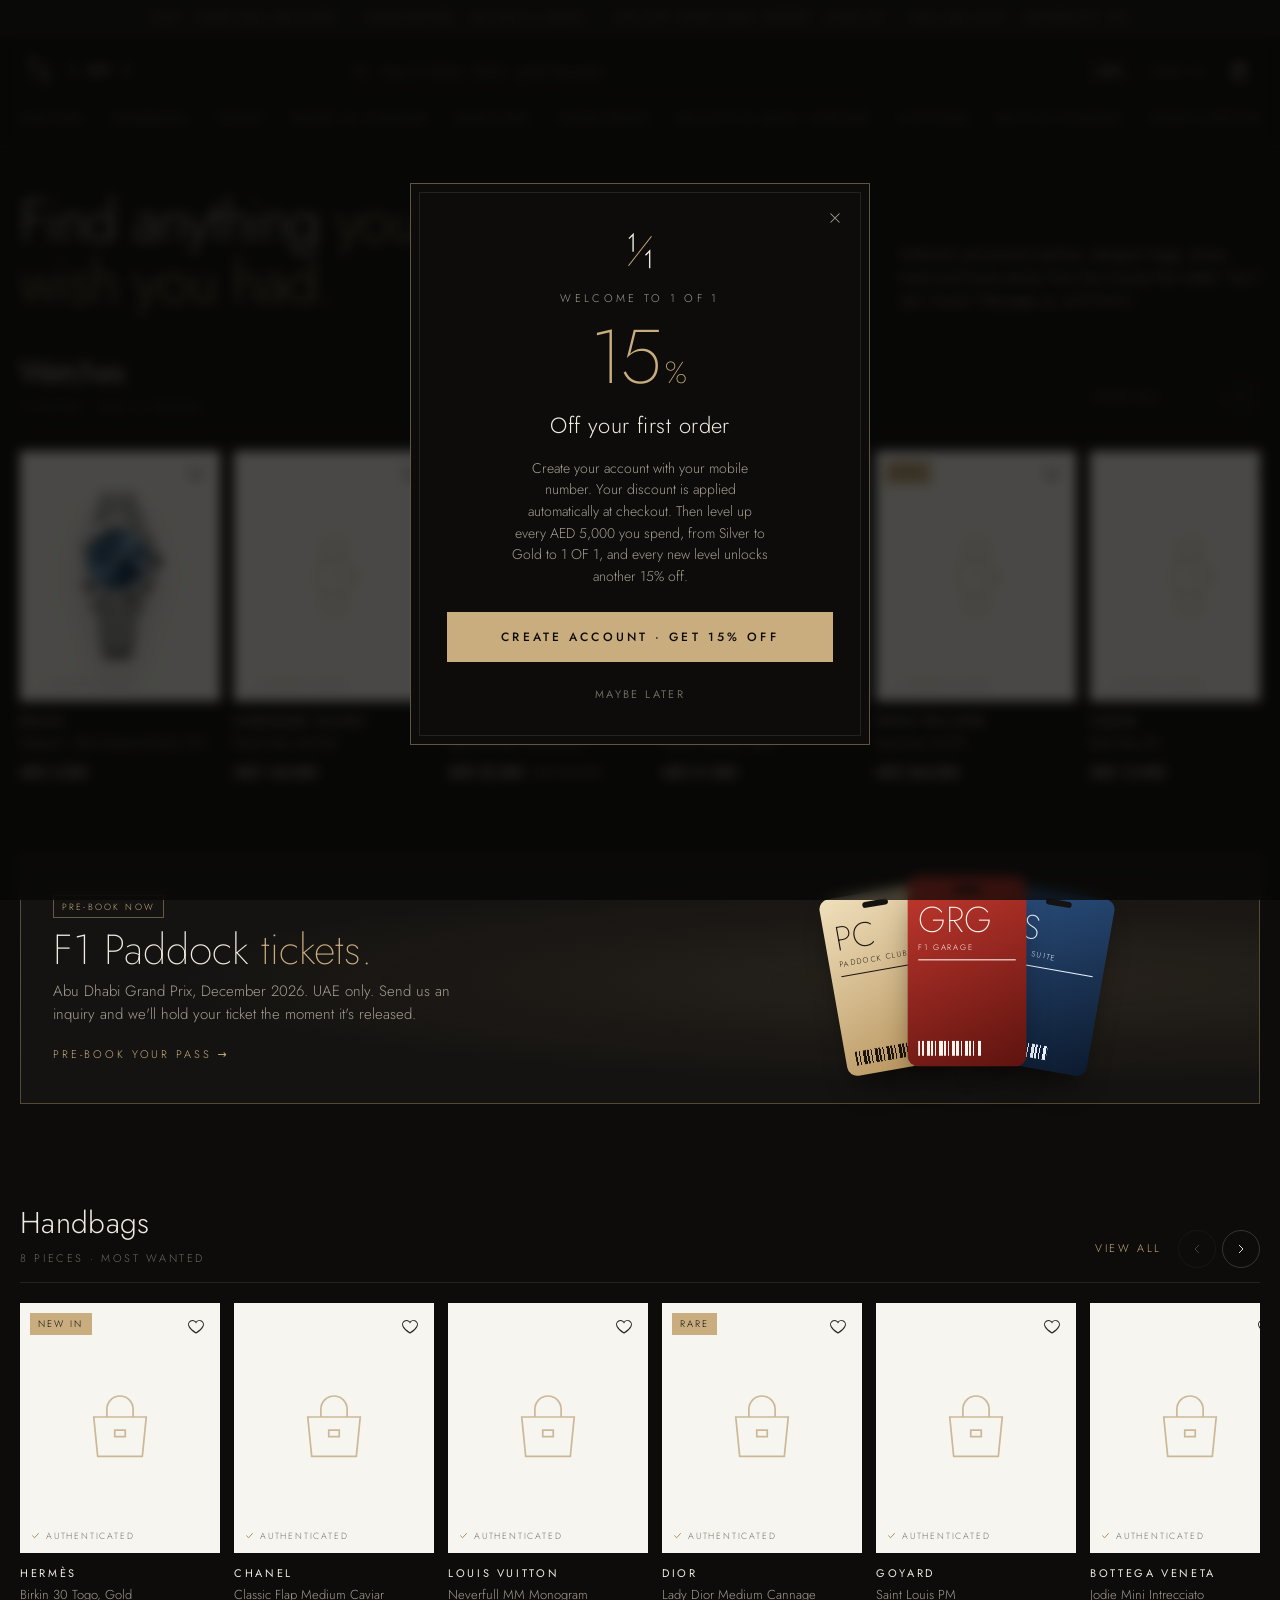
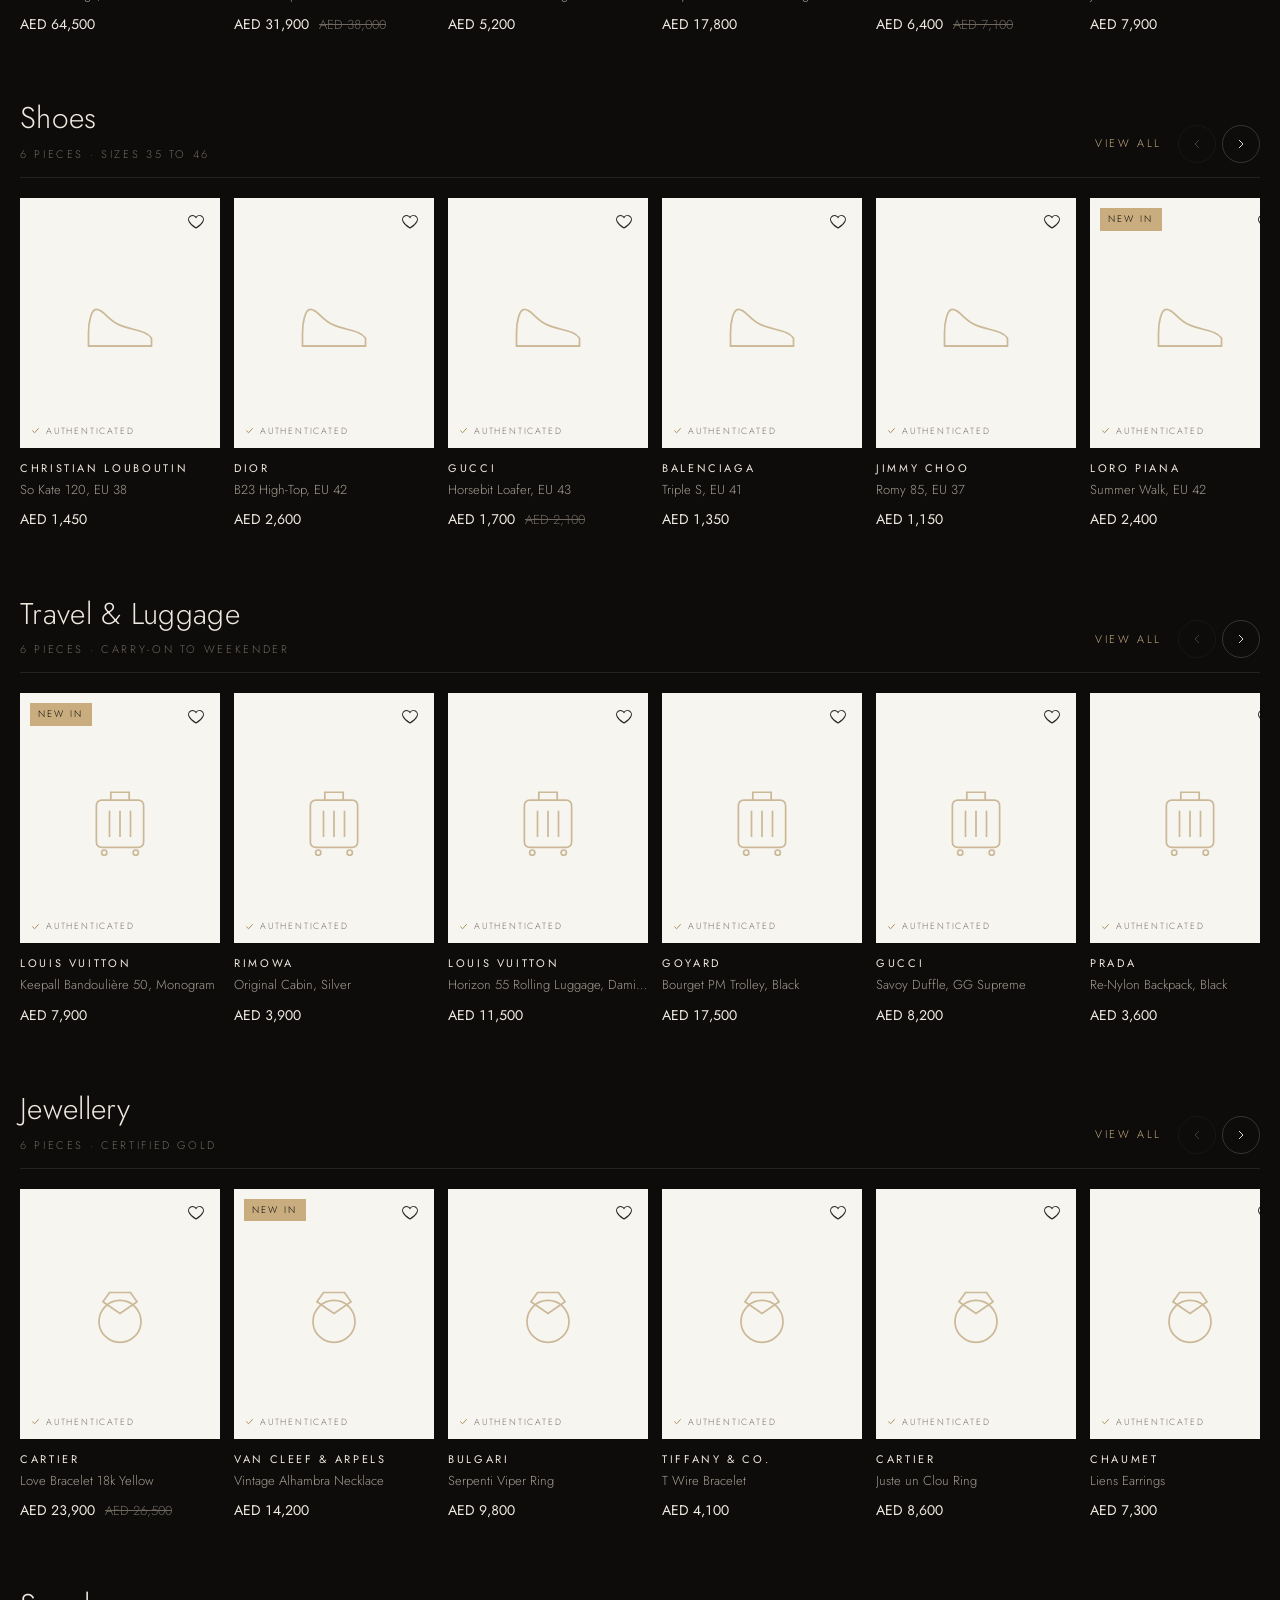
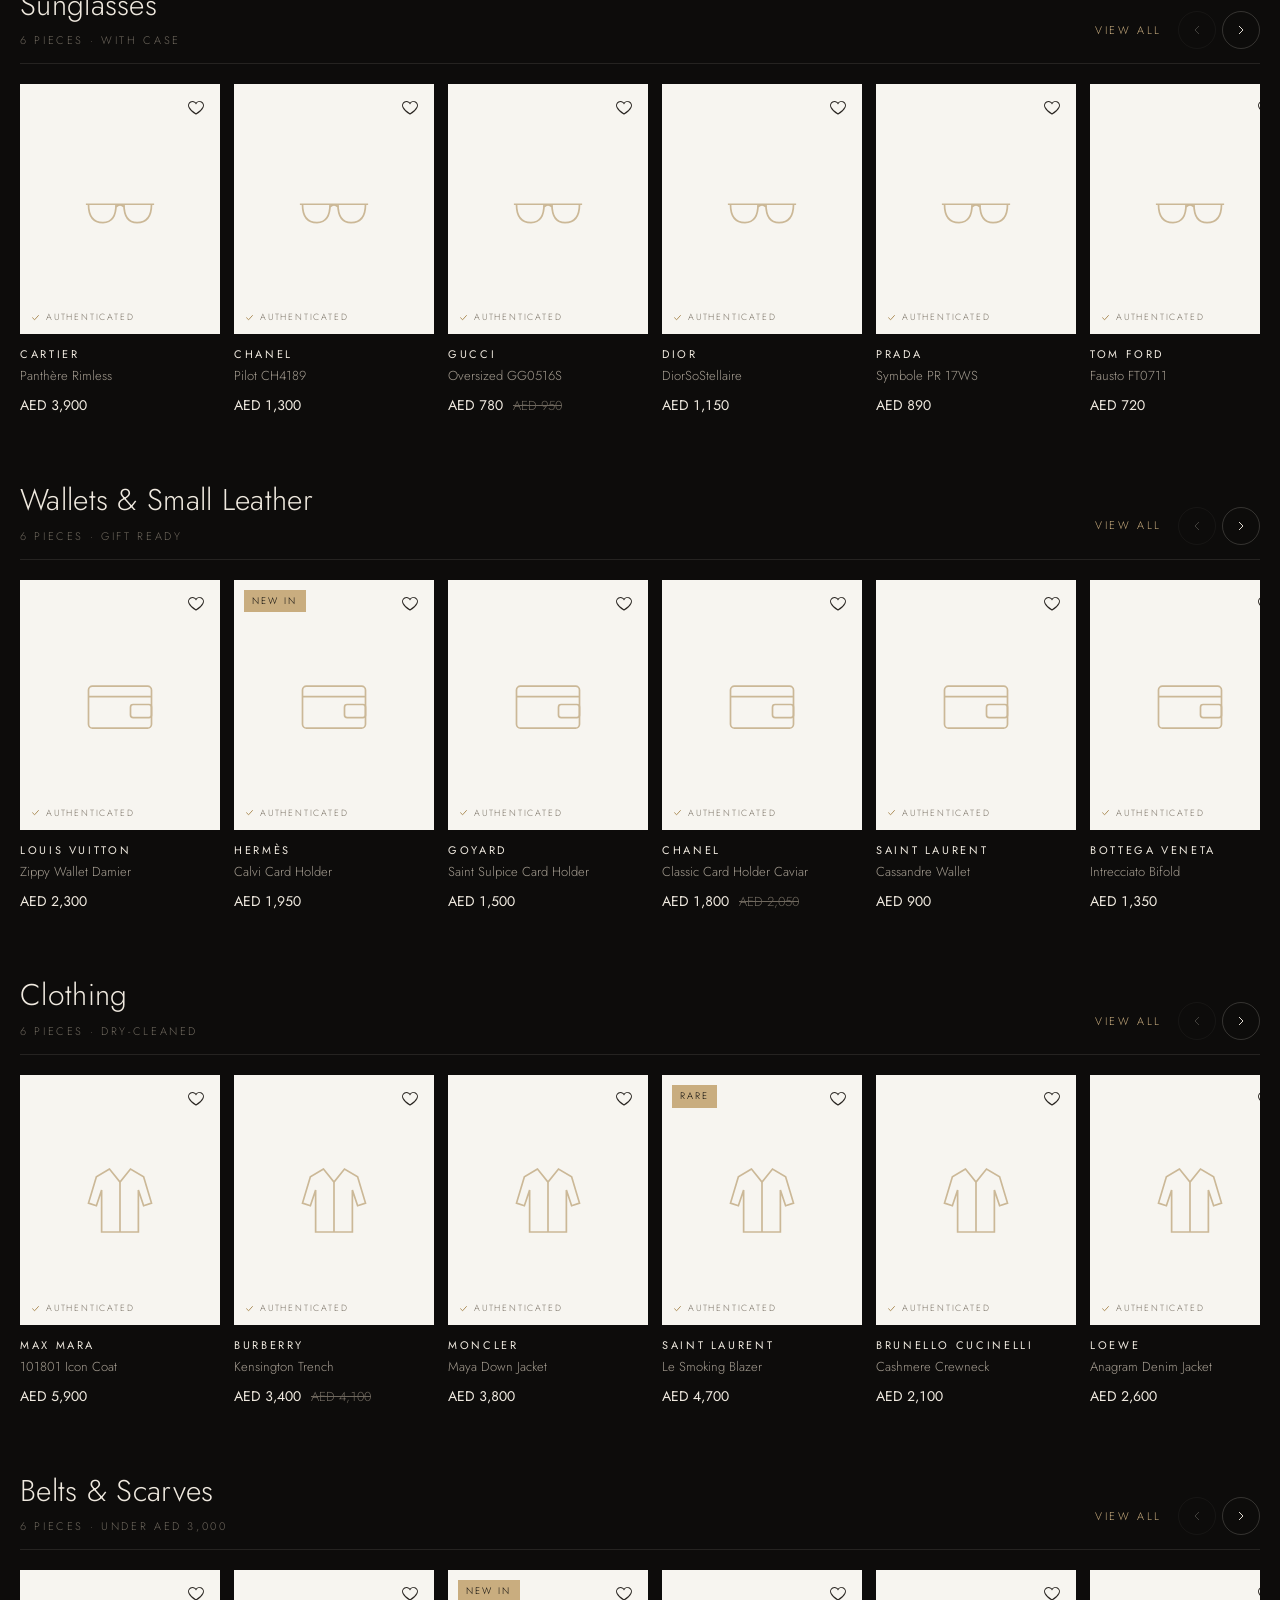
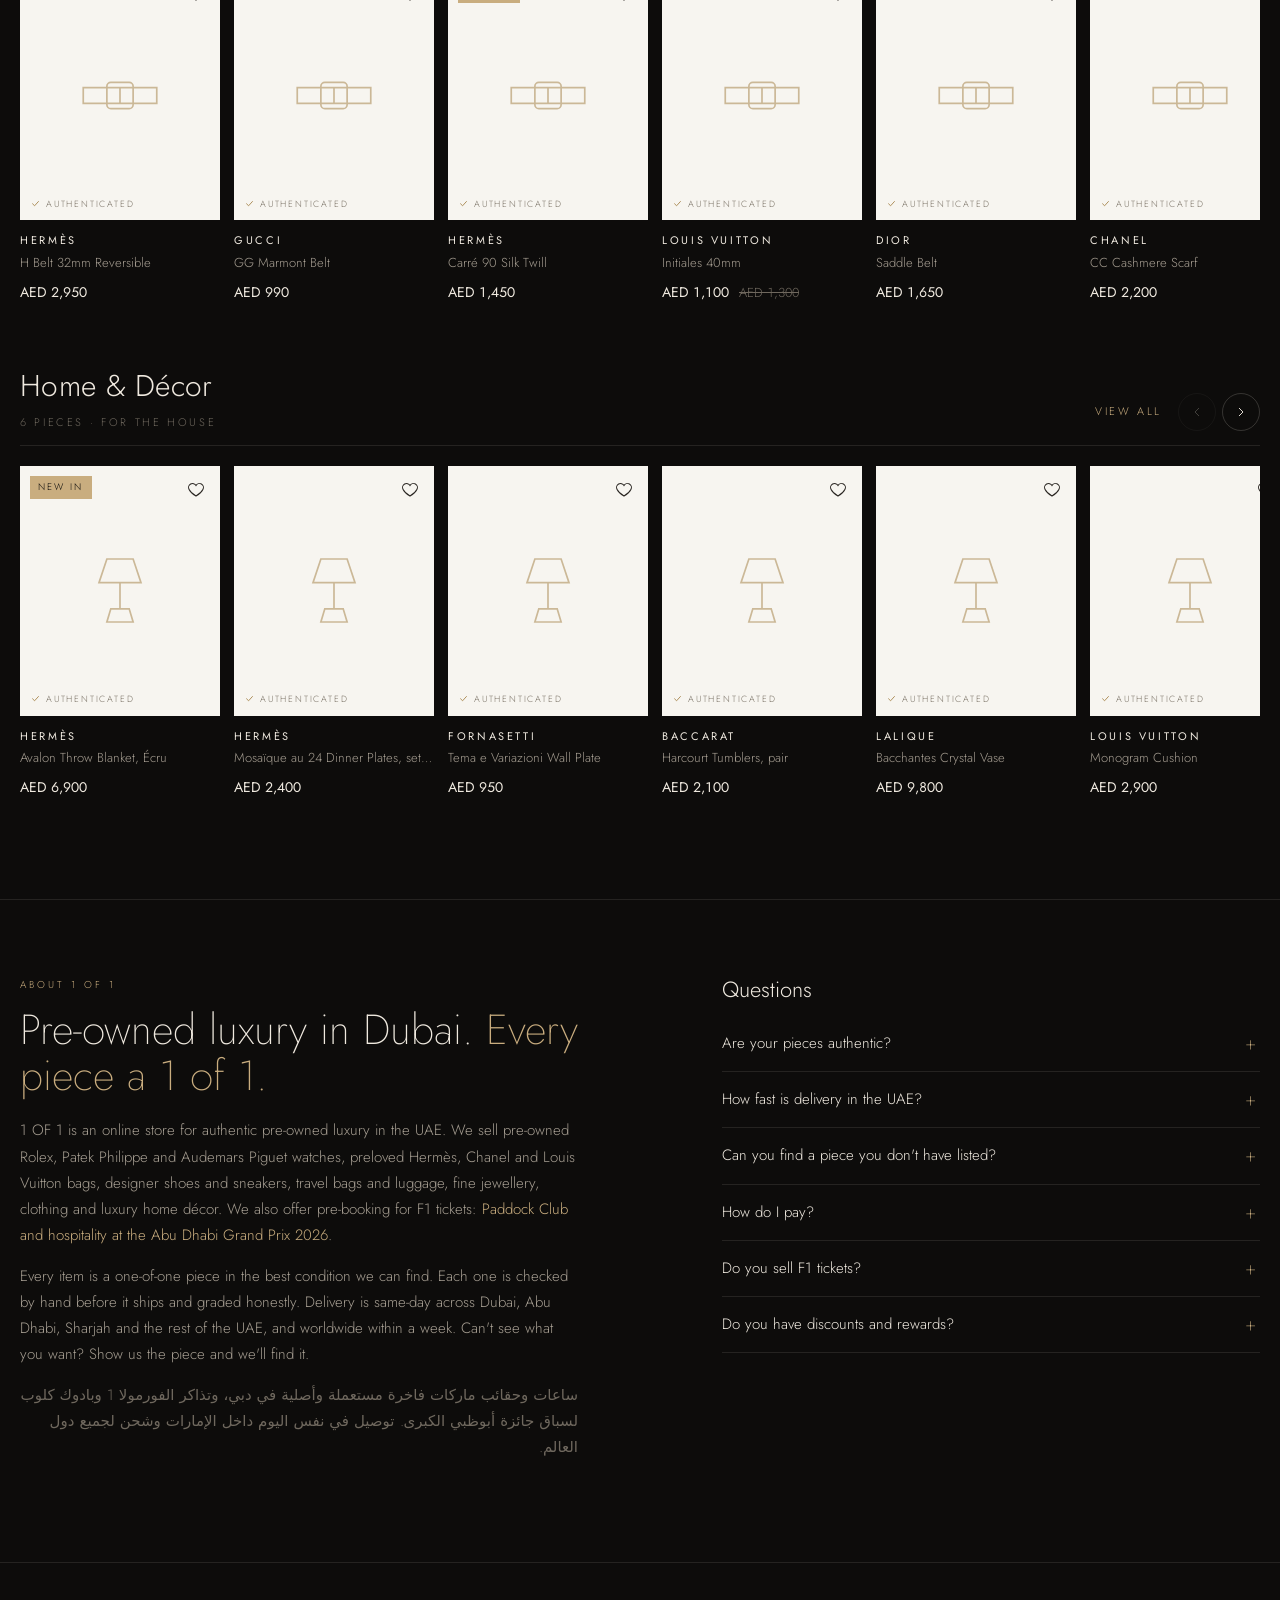
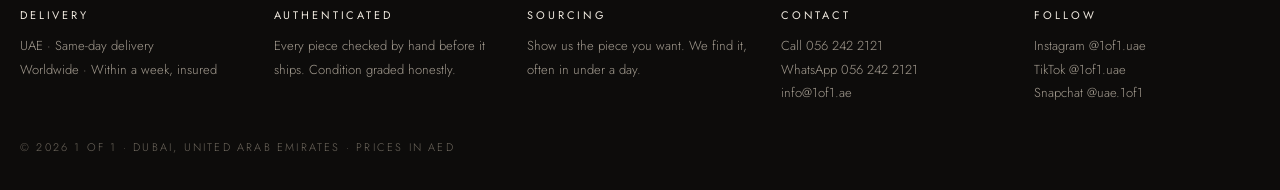
==== commit 7b83274a: "Loyalty as membership levels: Ivory, Silver, Gold, Platinum, Diamond, Black, 1 OF 1 Co-Authored-By: " ====
--- a/index.html
+++ b/index.html
@@ -48,7 +48,7 @@
     <details><summary>Can you find a piece you don't have listed?</summary><p>Yes. Show us the watch, bag or item you want and we find it, often in under a day. Message us on WhatsApp at +971 56 242 2121.</p></details>
     <details><summary>How do I pay?</summary><p>Pay on delivery, in cash or by card / online payment at the door. Card and Apple Pay checkout online are coming soon.</p></details>
     <details><summary>Do you sell F1 tickets?</summary><p>Yes. Pre-book F1 Paddock Club, F1 Garage and team suite tickets for the Abu Dhabi Grand Prix, 4–6 December 2026. Send us an inquiry and we hold your ticket.</p></details>
-    <details><summary>Do you have discounts and rewards?</summary><p>Yes. Create an account and get 15% off your first order, applied automatically at checkout. After that, every AED 5,000 you spend earns another 15% off a future order.</p></details>
+    <details><summary>Do you have discounts and rewards?</summary><p>Yes. Create an account and get 15% off your first order, applied automatically at checkout. After that you level up every AED 5,000 you spend (Silver, Gold, Platinum, Diamond, Black, 1 OF 1), and every new level unlocks another 15% off.</p></details>
   </div>
 </section>
 <footer id="ftr"></footer>
--- a/assets/style.css
+++ b/assets/style.css
@@ -469,3 +469,23 @@
 .rw-bar{height:4px;background:var(--hair-2);overflow:hidden}.rw-bar i{display:block;height:100%;background:var(--champagne)}
 .rw-foot{display:flex;justify-content:space-between;gap:12px;font-size:13px;color:var(--ivory);flex-wrap:wrap}
 .reward p{margin:0;font-size:12.5px;line-height:1.6}
+
+/* membership levels */
+.lv-card{position:relative;overflow:hidden;padding:22px 22px 18px;border-radius:14px;color:#14110d;display:flex;flex-direction:column;gap:8px;
+  background:linear-gradient(150deg,var(--l1),var(--l2));box-shadow:0 24px 50px -24px rgba(0,0,0,.8)}
+.lv-card::after{content:"";position:absolute;inset:0;background:linear-gradient(115deg,transparent 30%,rgba(255,255,255,.3) 45%,transparent 60%);background-size:250% 100%;animation:sheen 6s ease-in-out infinite;pointer-events:none}
+.lv-ivory{--l1:#f4efe6;--l2:#cfc6b6}.lv-silver{--l1:#f1f2f2;--l2:#9fa3a6}.lv-gold{--l1:#f0dfb8;--l2:#b08a52}
+.lv-plat{--l1:#e8eef0;--l2:#8aa2ab}.lv-diamond{--l1:#e6f3ff;--l2:#8fb4dc}
+.lv-black{--l1:#3a3631;--l2:#0b0a09;color:var(--ivory)}.lv-one{--l1:#2a2218;--l2:#0b0a09;color:var(--champagne-hi);border:1px solid var(--champagne)}
+.lv-top{display:flex;justify-content:space-between;font-size:10px;letter-spacing:.24em;text-transform:uppercase;opacity:.75}
+.lv-n{font-size:11px;letter-spacing:.3em;text-transform:uppercase;margin-top:10px}
+.lv-name{font-weight:200;font-size:44px;line-height:1}
+.lv-card .rw-bar{background:rgba(0,0,0,.15);margin-top:8px}.lv-card .rw-bar i{background:currentColor}
+.lv-card .rw-foot{color:inherit;font-size:12.5px}
+.ladder{display:grid;grid-template-columns:repeat(7,1fr);gap:4px;margin:14px 0 4px}
+.ladder span{display:flex;flex-direction:column;align-items:center;gap:4px;font-size:9px;letter-spacing:.12em;text-transform:uppercase;color:var(--ivory-faint);padding-top:8px;border-top:2px solid var(--hair-2);text-align:center}
+.ladder span b{font-weight:300;font-size:15px;letter-spacing:0}
+.ladder span.on{color:var(--ivory-dim);border-top-color:var(--champagne)}
+.ladder span.now{color:var(--champagne)}
+.ladder span{white-space:nowrap}
+.reward{border:0;padding:0}
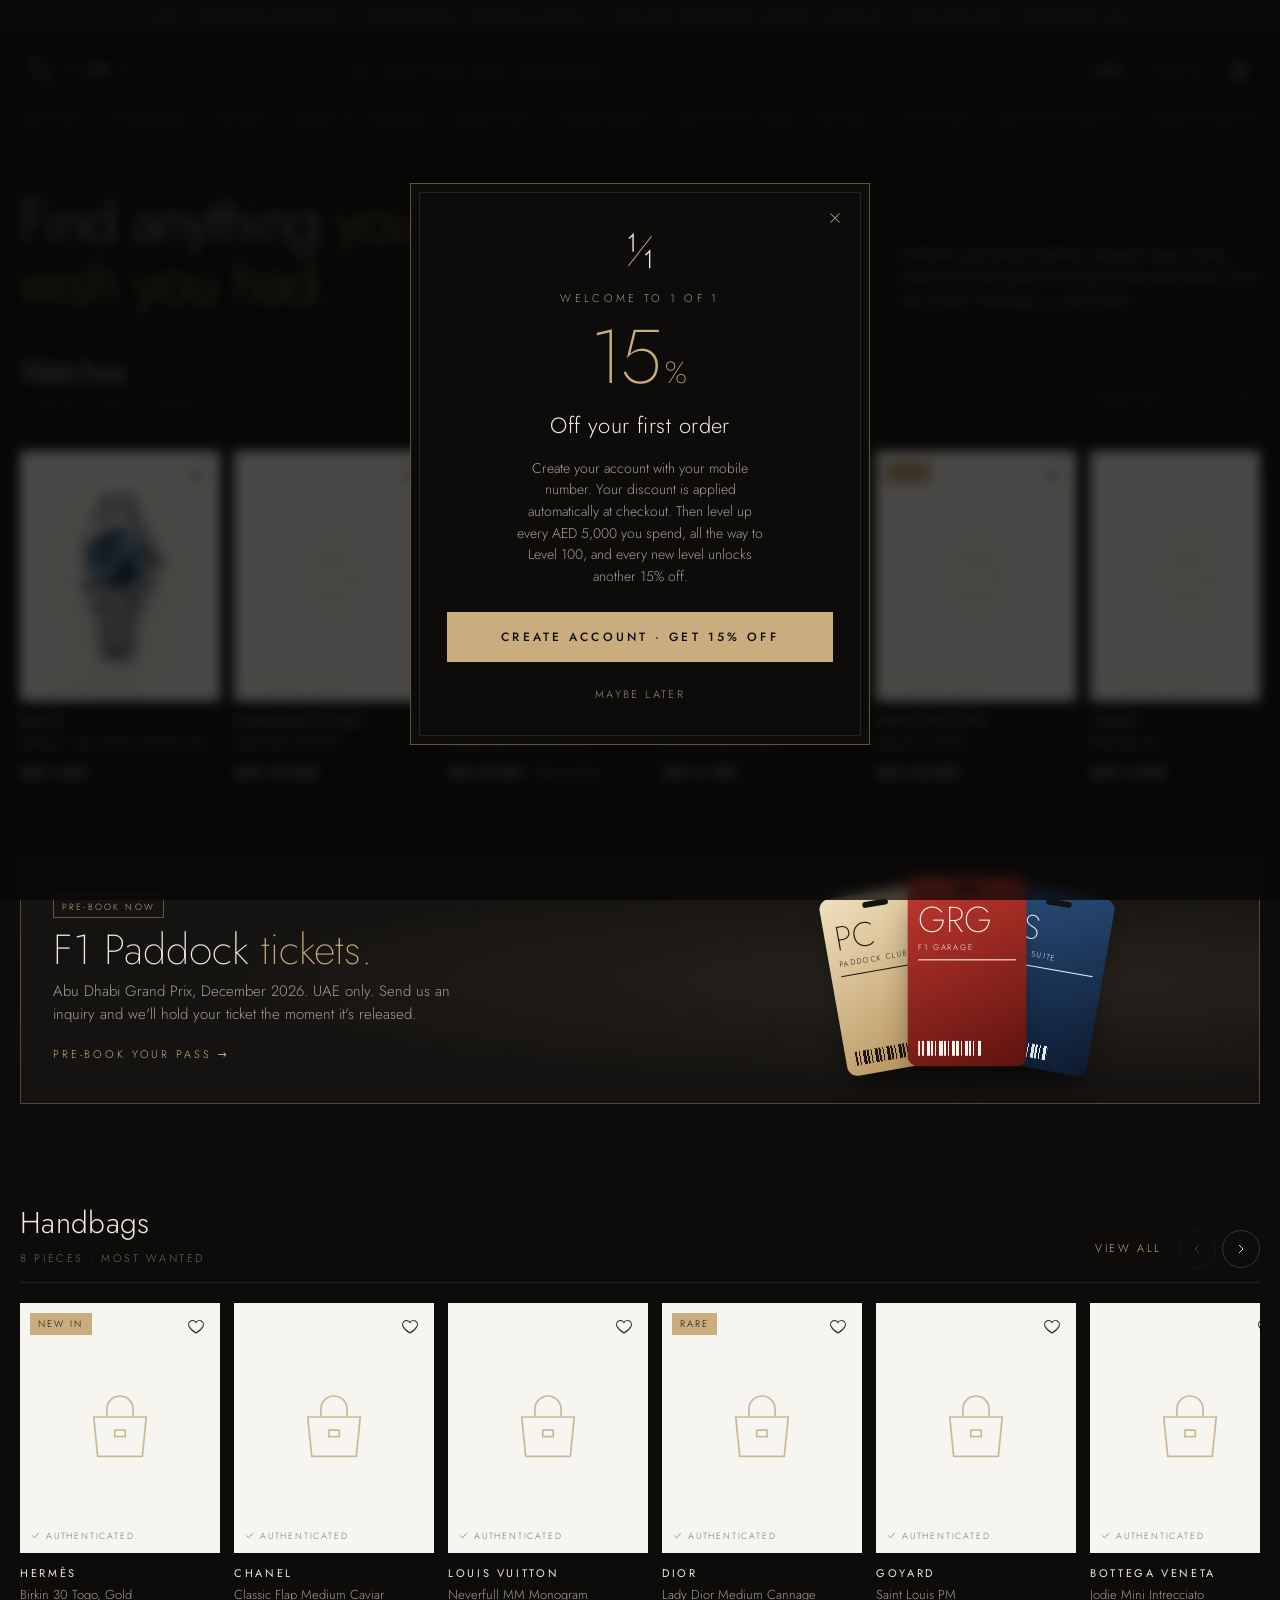
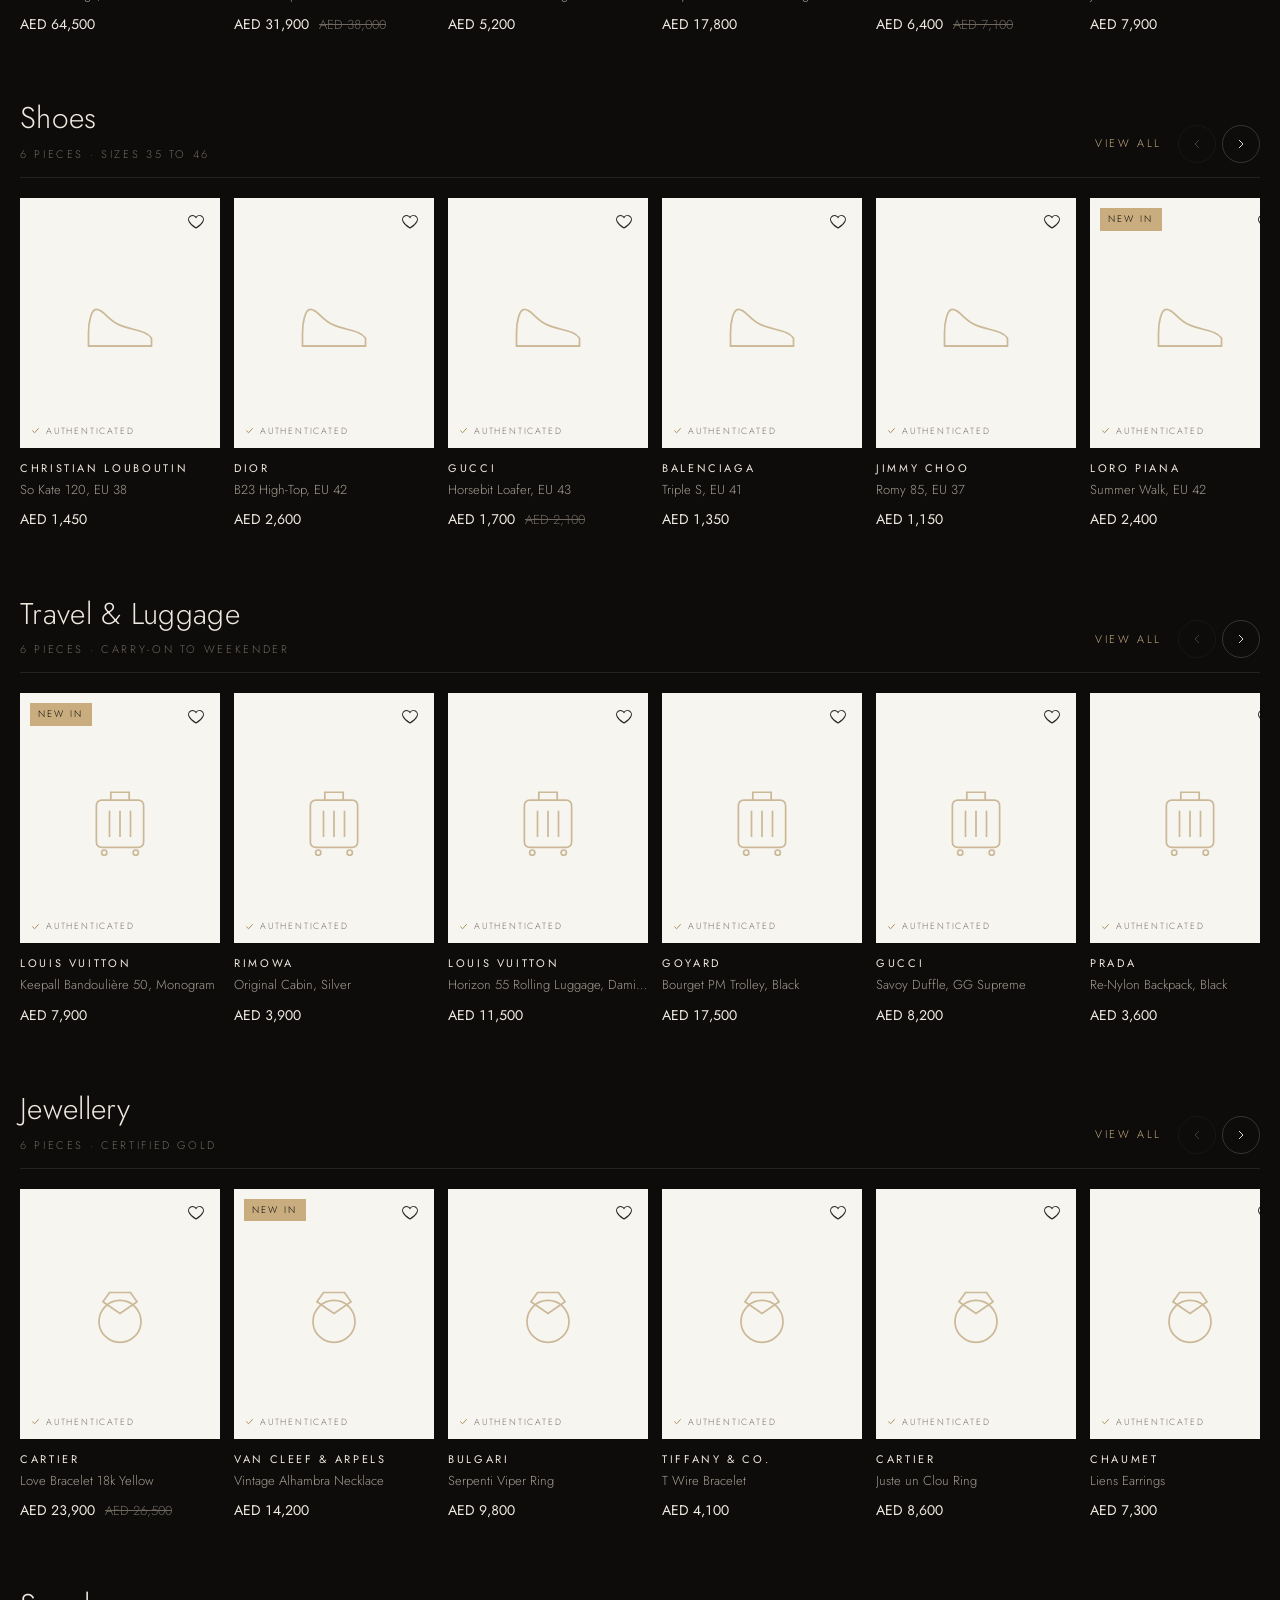
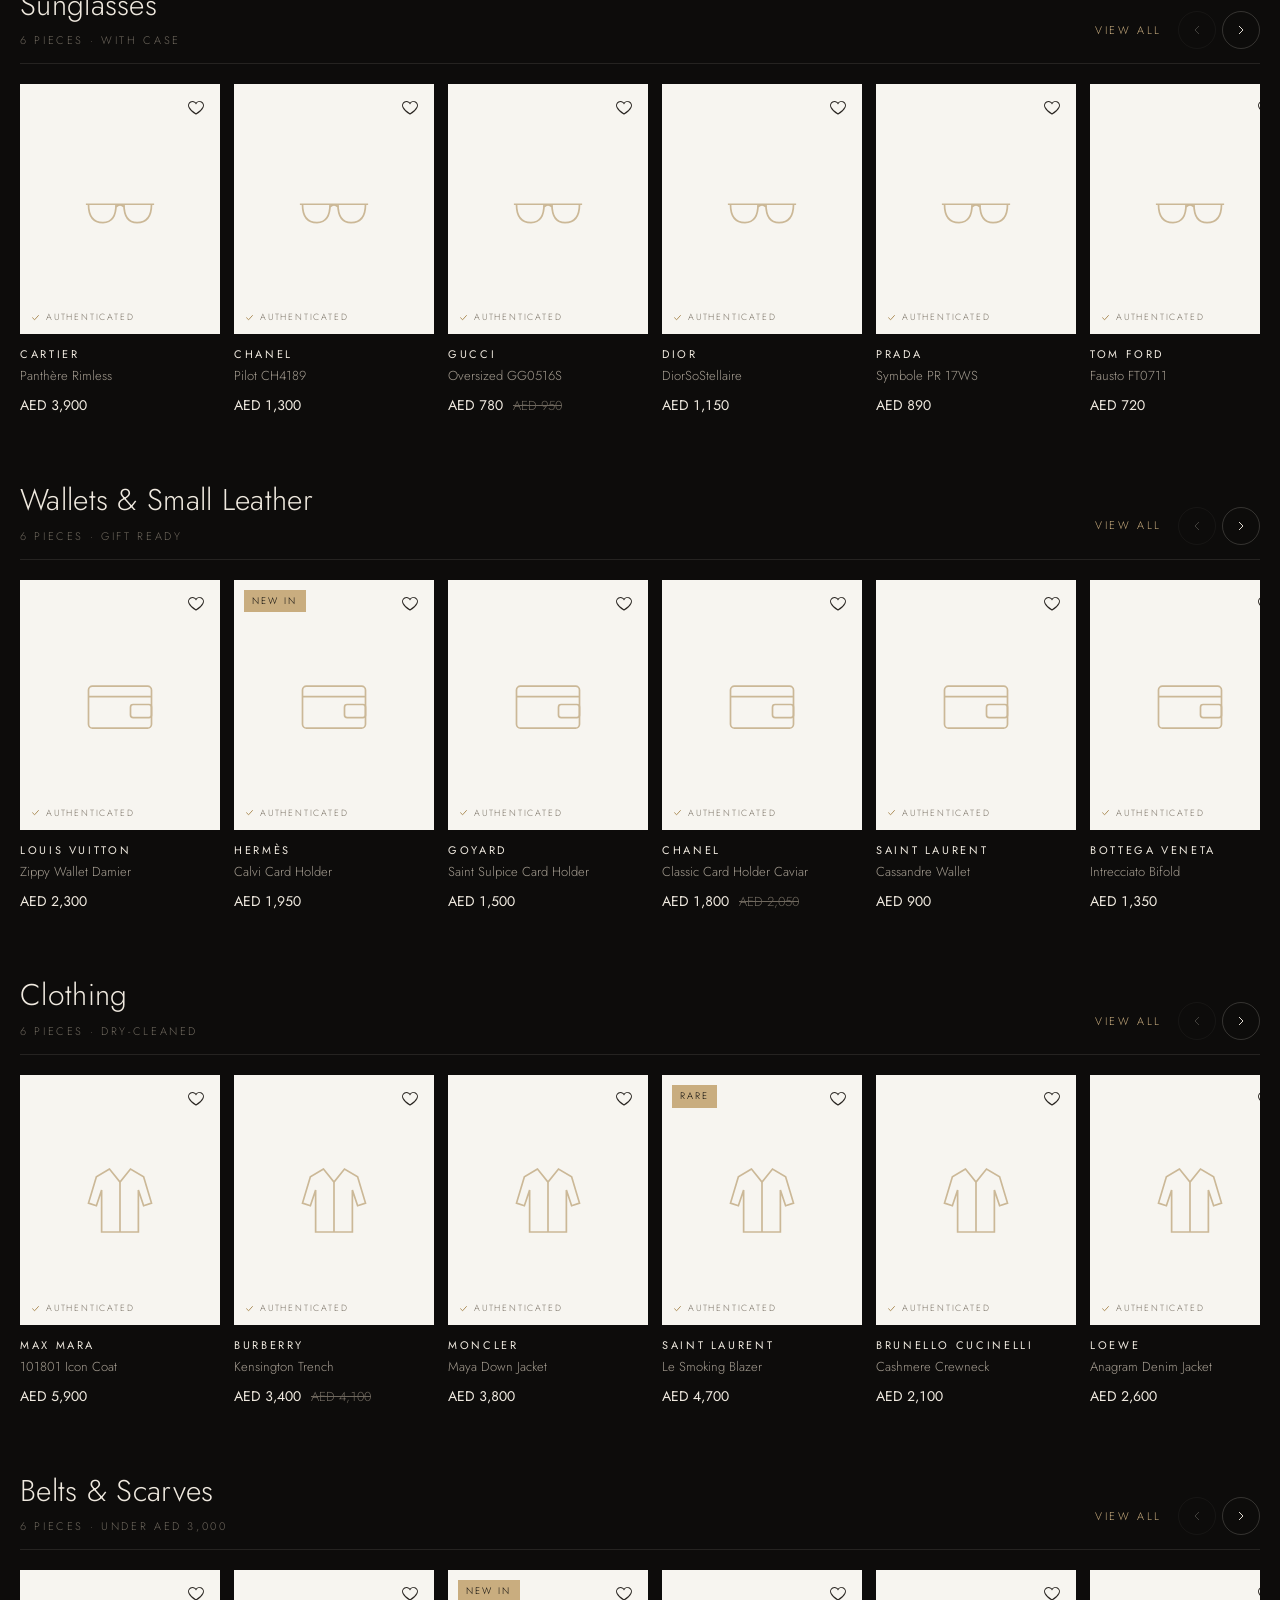
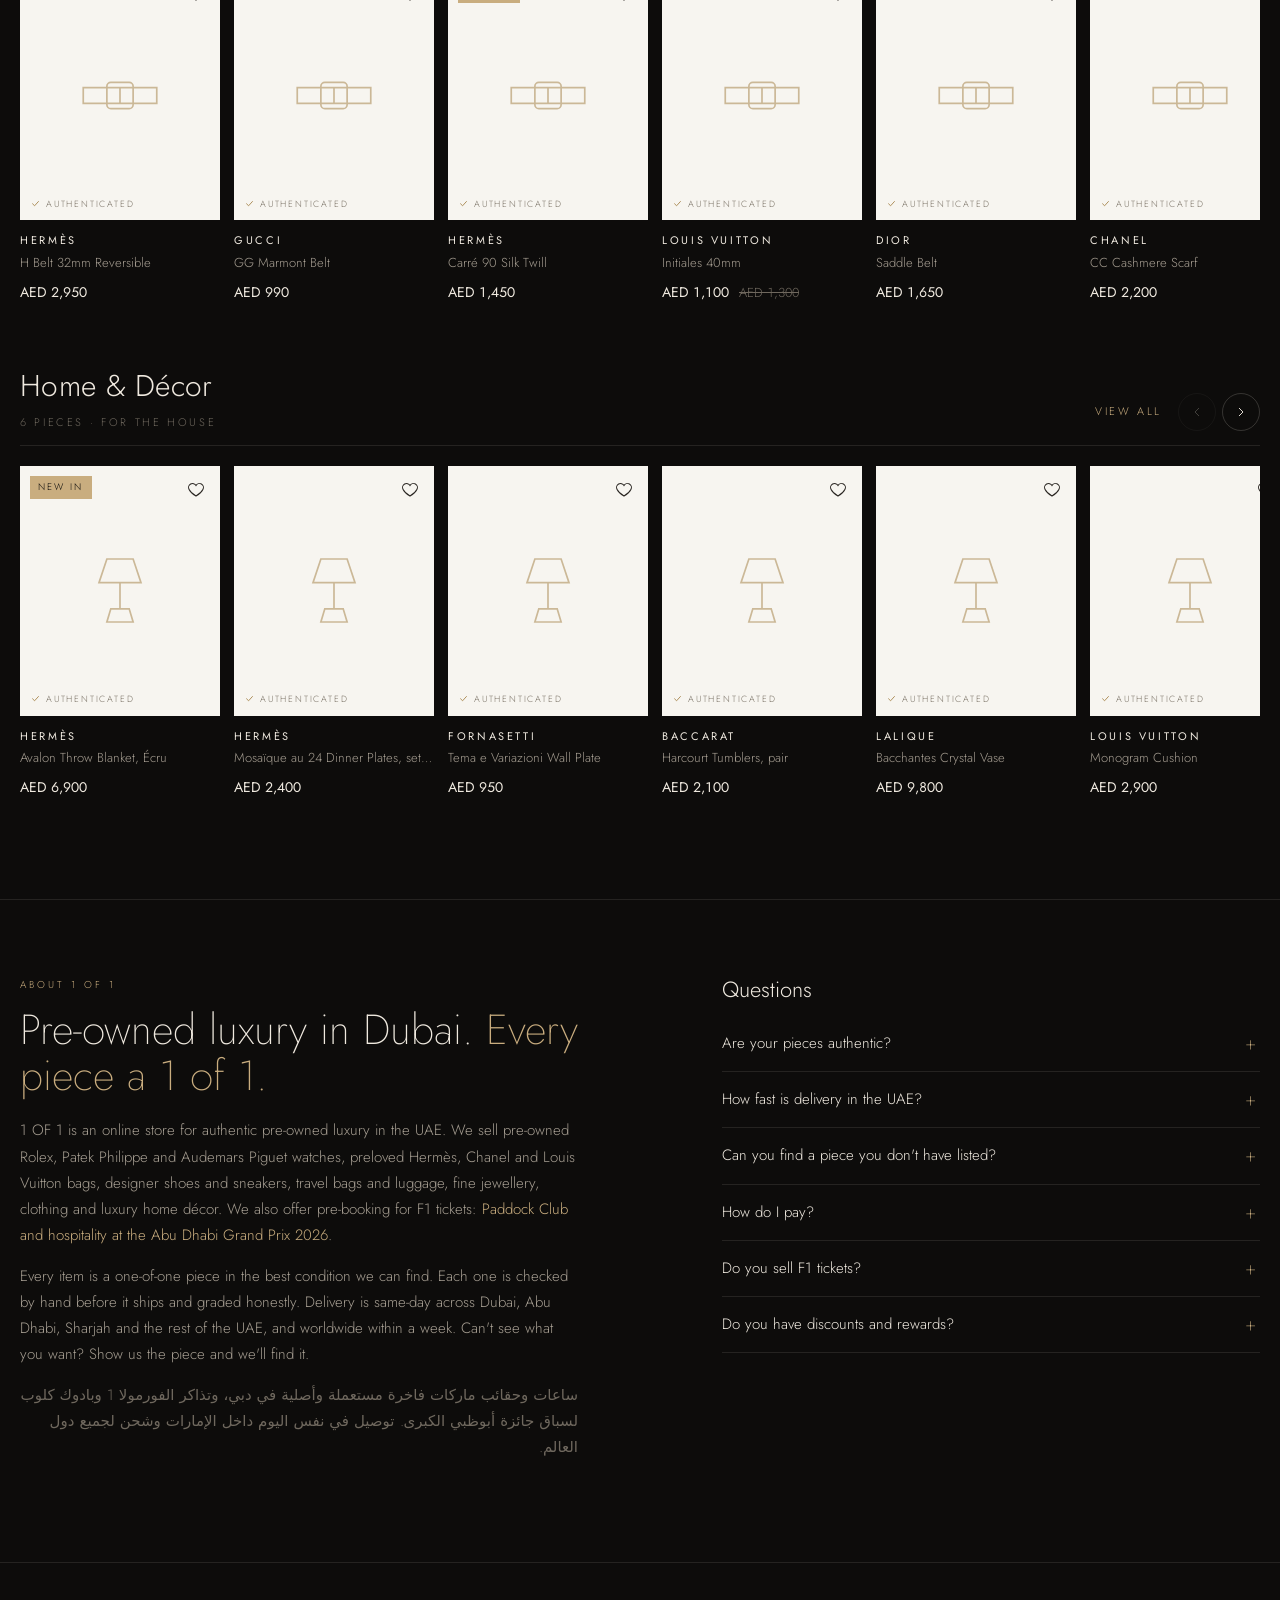
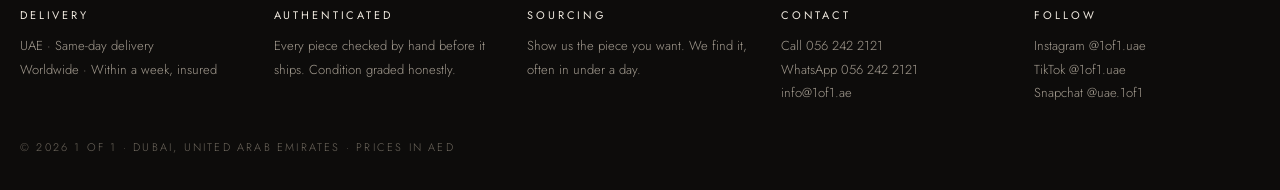
==== commit 1dde1f79: "Membership: 100 levels up to AED 500k, 8 tiers, '?' explainer Co-Authored-By: Claude Opus 5.5 <norep" ====
--- a/index.html
+++ b/index.html
@@ -48,7 +48,7 @@
     <details><summary>Can you find a piece you don't have listed?</summary><p>Yes. Show us the watch, bag or item you want and we find it, often in under a day. Message us on WhatsApp at +971 56 242 2121.</p></details>
     <details><summary>How do I pay?</summary><p>Pay on delivery, in cash or by card / online payment at the door. Card and Apple Pay checkout online are coming soon.</p></details>
     <details><summary>Do you sell F1 tickets?</summary><p>Yes. Pre-book F1 Paddock Club, F1 Garage and team suite tickets for the Abu Dhabi Grand Prix, 4–6 December 2026. Send us an inquiry and we hold your ticket.</p></details>
-    <details><summary>Do you have discounts and rewards?</summary><p>Yes. Create an account and get 15% off your first order, applied automatically at checkout. After that you level up every AED 5,000 you spend (Silver, Gold, Platinum, Diamond, Black, 1 OF 1), and every new level unlocks another 15% off.</p></details>
+    <details><summary>Do you have discounts and rewards?</summary><p>Yes. Create an account and get 15% off your first order, applied automatically at checkout. After that you level up every AED 5,000 you spend, from Silver and Gold up to Level 100 at AED 500,000, and every new level unlocks another 15% off.</p></details>
   </div>
 </section>
 <footer id="ftr"></footer>
--- a/assets/style.css
+++ b/assets/style.css
@@ -489,3 +489,22 @@
 .ladder span.now{color:var(--champagne)}
 .ladder span{white-space:nowrap}
 .reward{border:0;padding:0}
+
+.lv-icon{--l1:#1b1712;--l2:#000;color:var(--champagne-hi);border:1px solid var(--champagne);box-shadow:0 0 0 1px rgba(201,173,127,.25),0 24px 60px -20px rgba(201,173,127,.35)}
+.lv-n span{opacity:.55}
+.lv-ready{font-size:11px;letter-spacing:.18em;text-transform:uppercase;opacity:.8;margin-top:2px}
+.lv-q{width:26px;height:26px;border-radius:50%;border:1px solid currentColor;background:transparent;color:inherit;font:500 13px var(--font);cursor:pointer;letter-spacing:0;display:grid;place-items:center;position:relative;z-index:3}
+.lv-top{align-items:center}
+.ladder{grid-template-columns:repeat(8,1fr)}
+.ladder span{font-size:8px}
+.lv-modal{position:fixed;inset:0;z-index:100;background:rgba(0,0,0,.7);backdrop-filter:blur(6px);display:grid;place-items:center;padding:16px;animation:fade .25s}
+@keyframes fade{from{opacity:0}}
+.lv-sheet{position:relative;width:min(560px,100%);max-height:90vh;overflow:auto;background:var(--onyx-2);border:1px solid rgba(201,173,127,.35);padding:28px 26px;display:flex;flex-direction:column;gap:16px}
+.lv-sheet h2{margin:0;font-weight:200;font-size:32px}
+.lv-x{position:absolute;top:10px;right:14px;background:none;border:0;color:var(--ivory-dim);font-size:28px;cursor:pointer}
+.lv-how{margin:0;padding-left:18px;display:flex;flex-direction:column;gap:8px;color:var(--ivory-dim);font-size:14px;line-height:1.6}
+.lv-how b{color:var(--ivory);font-weight:500}
+.lv-table{width:100%;border-collapse:collapse;font-size:13px}
+.lv-table th{text-align:left;font-weight:400;font-size:10px;letter-spacing:.2em;text-transform:uppercase;color:var(--ivory-dim);padding:8px 6px;border-bottom:1px solid var(--hair-2)}
+.lv-table td{padding:10px 6px;border-bottom:1px solid var(--hair);font-variant-numeric:tabular-nums}
+.lv-table .dot{display:inline-block;width:12px;height:12px;border-radius:50%;margin-right:10px;vertical-align:-1px;background:linear-gradient(150deg,var(--l1),var(--l2));border:1px solid var(--hair-2)}
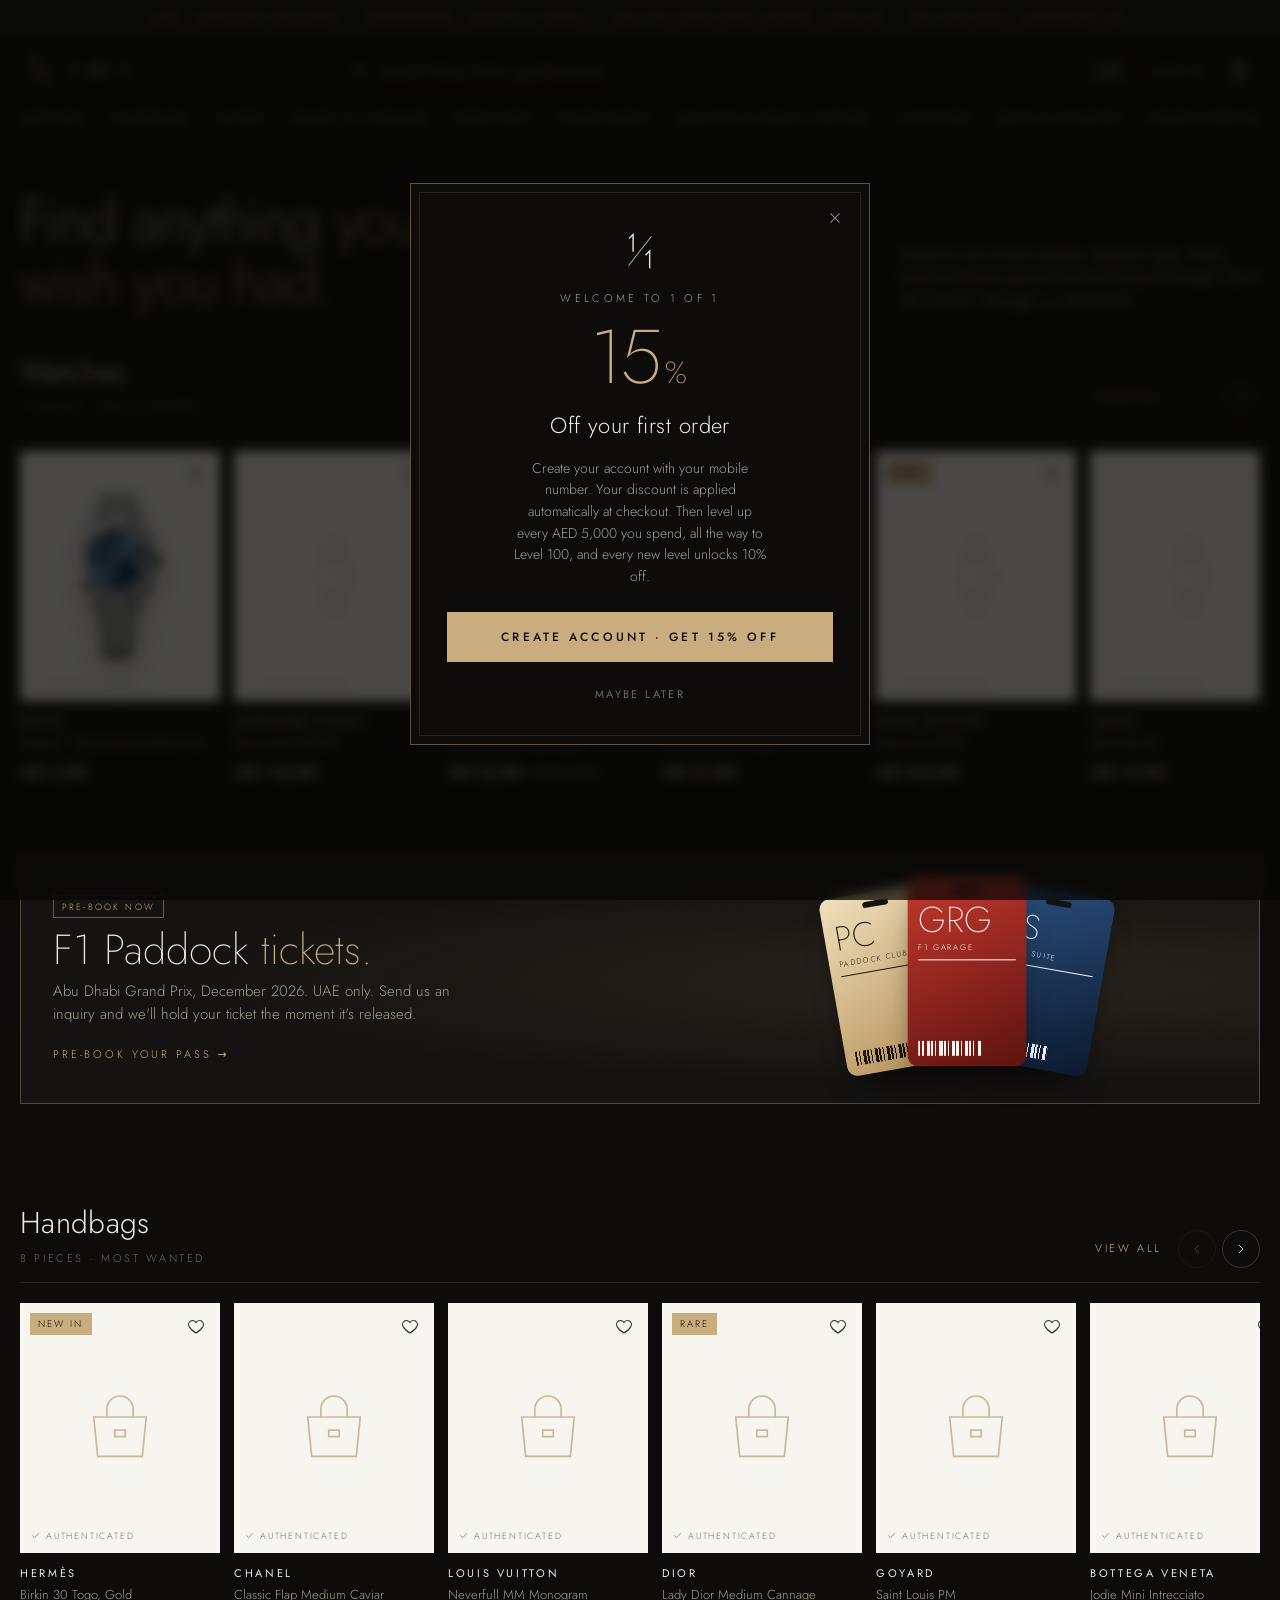
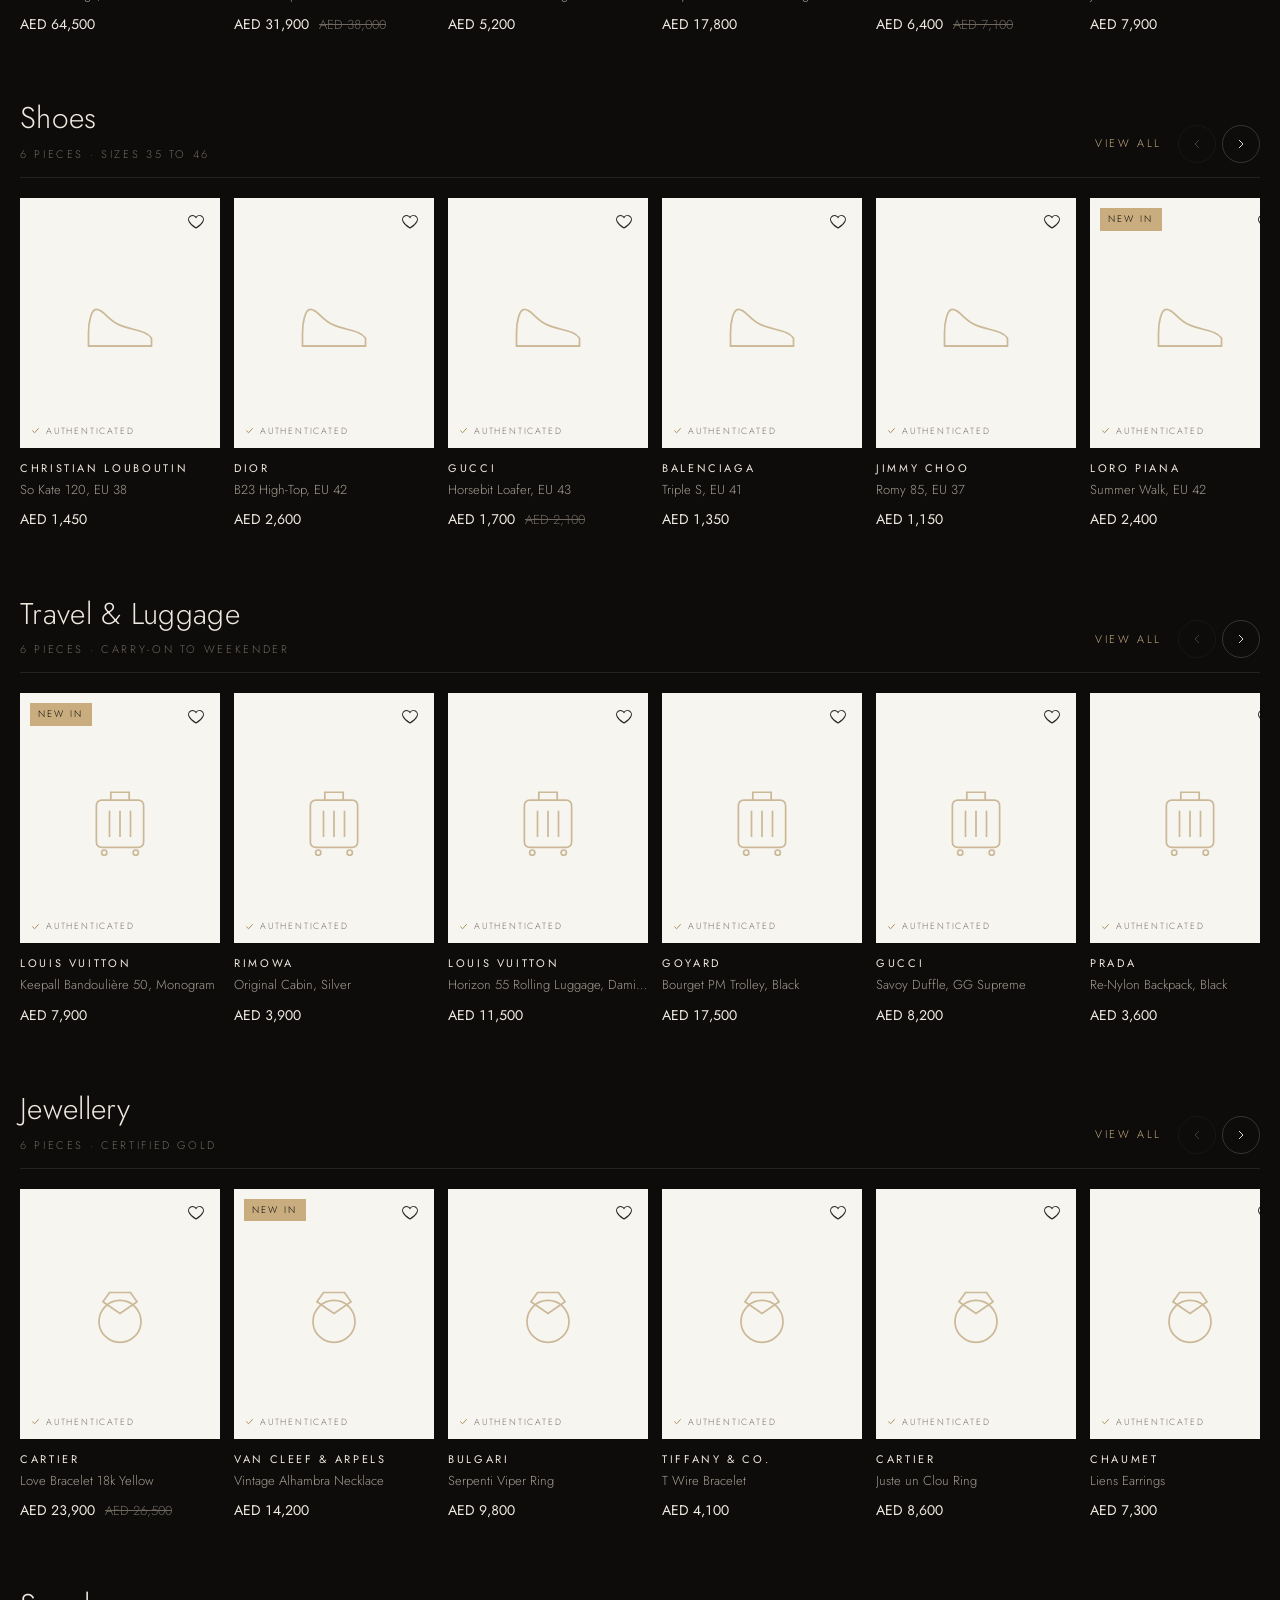
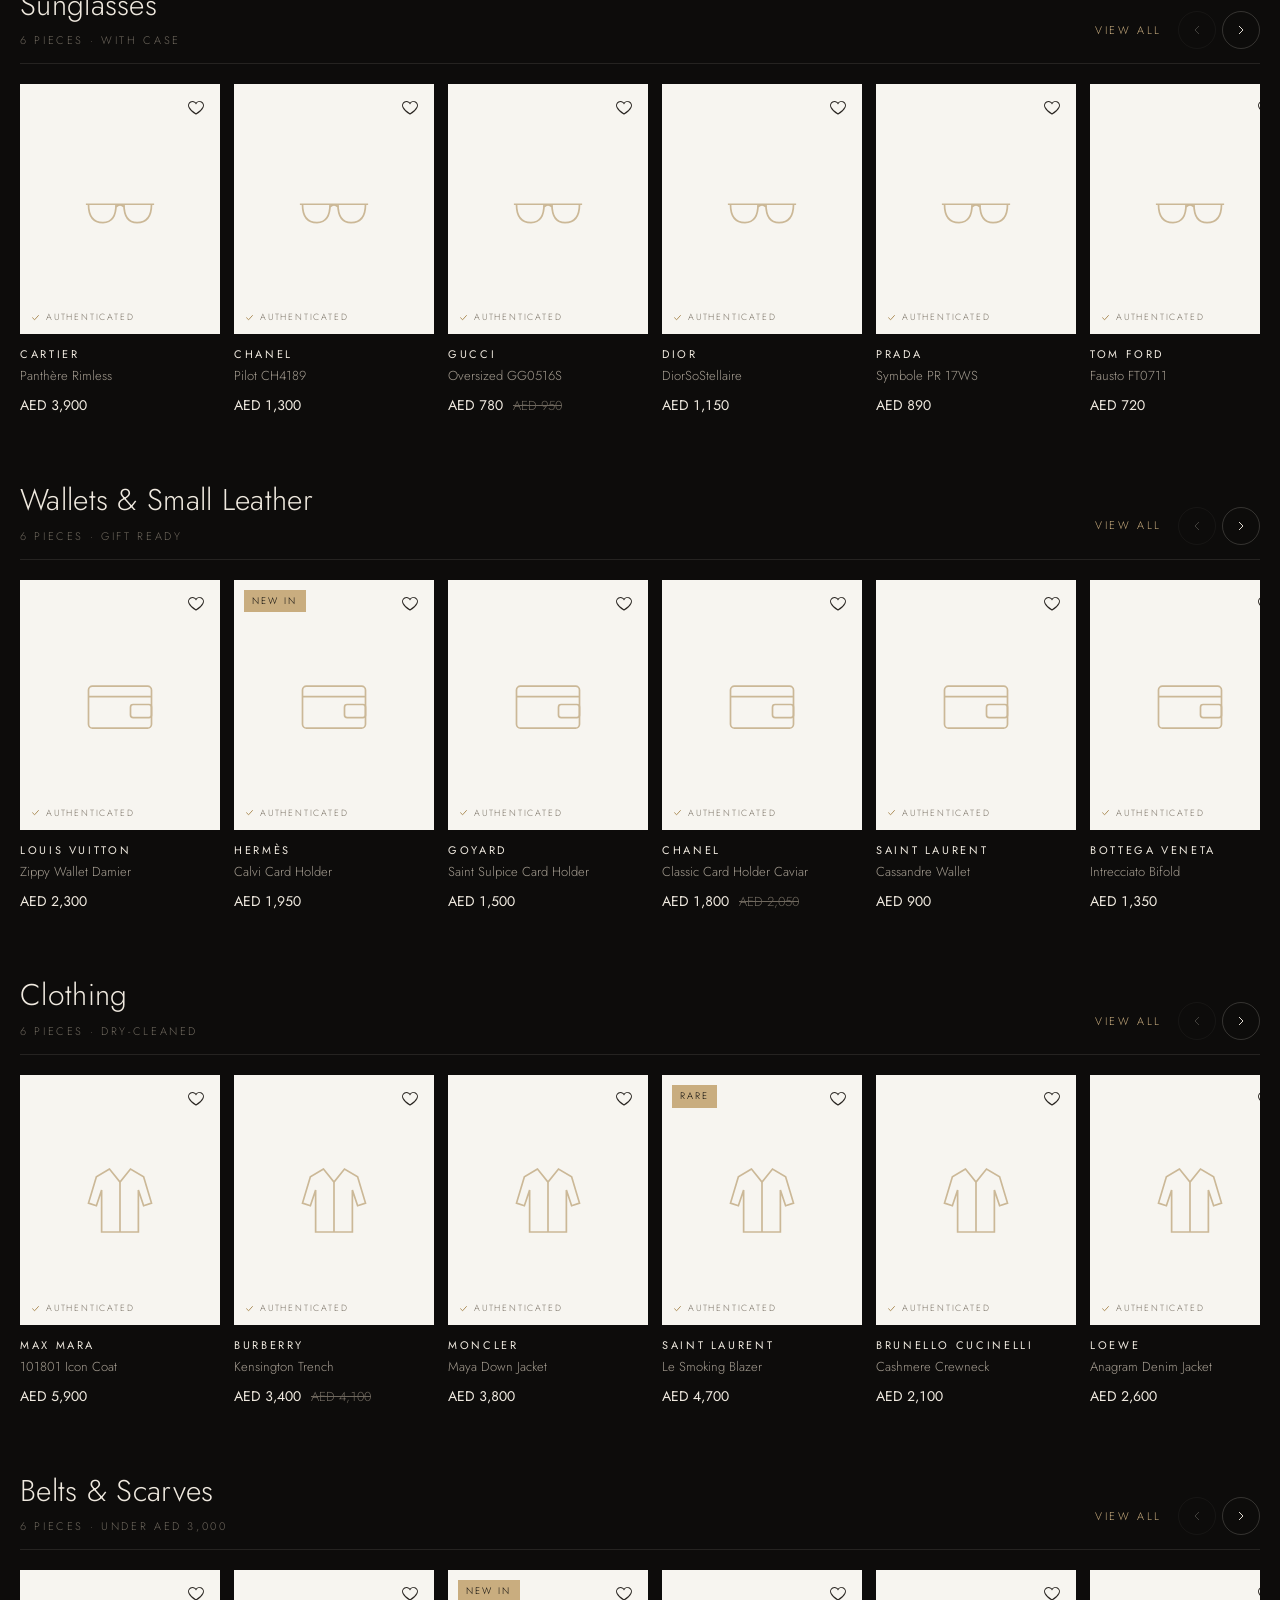
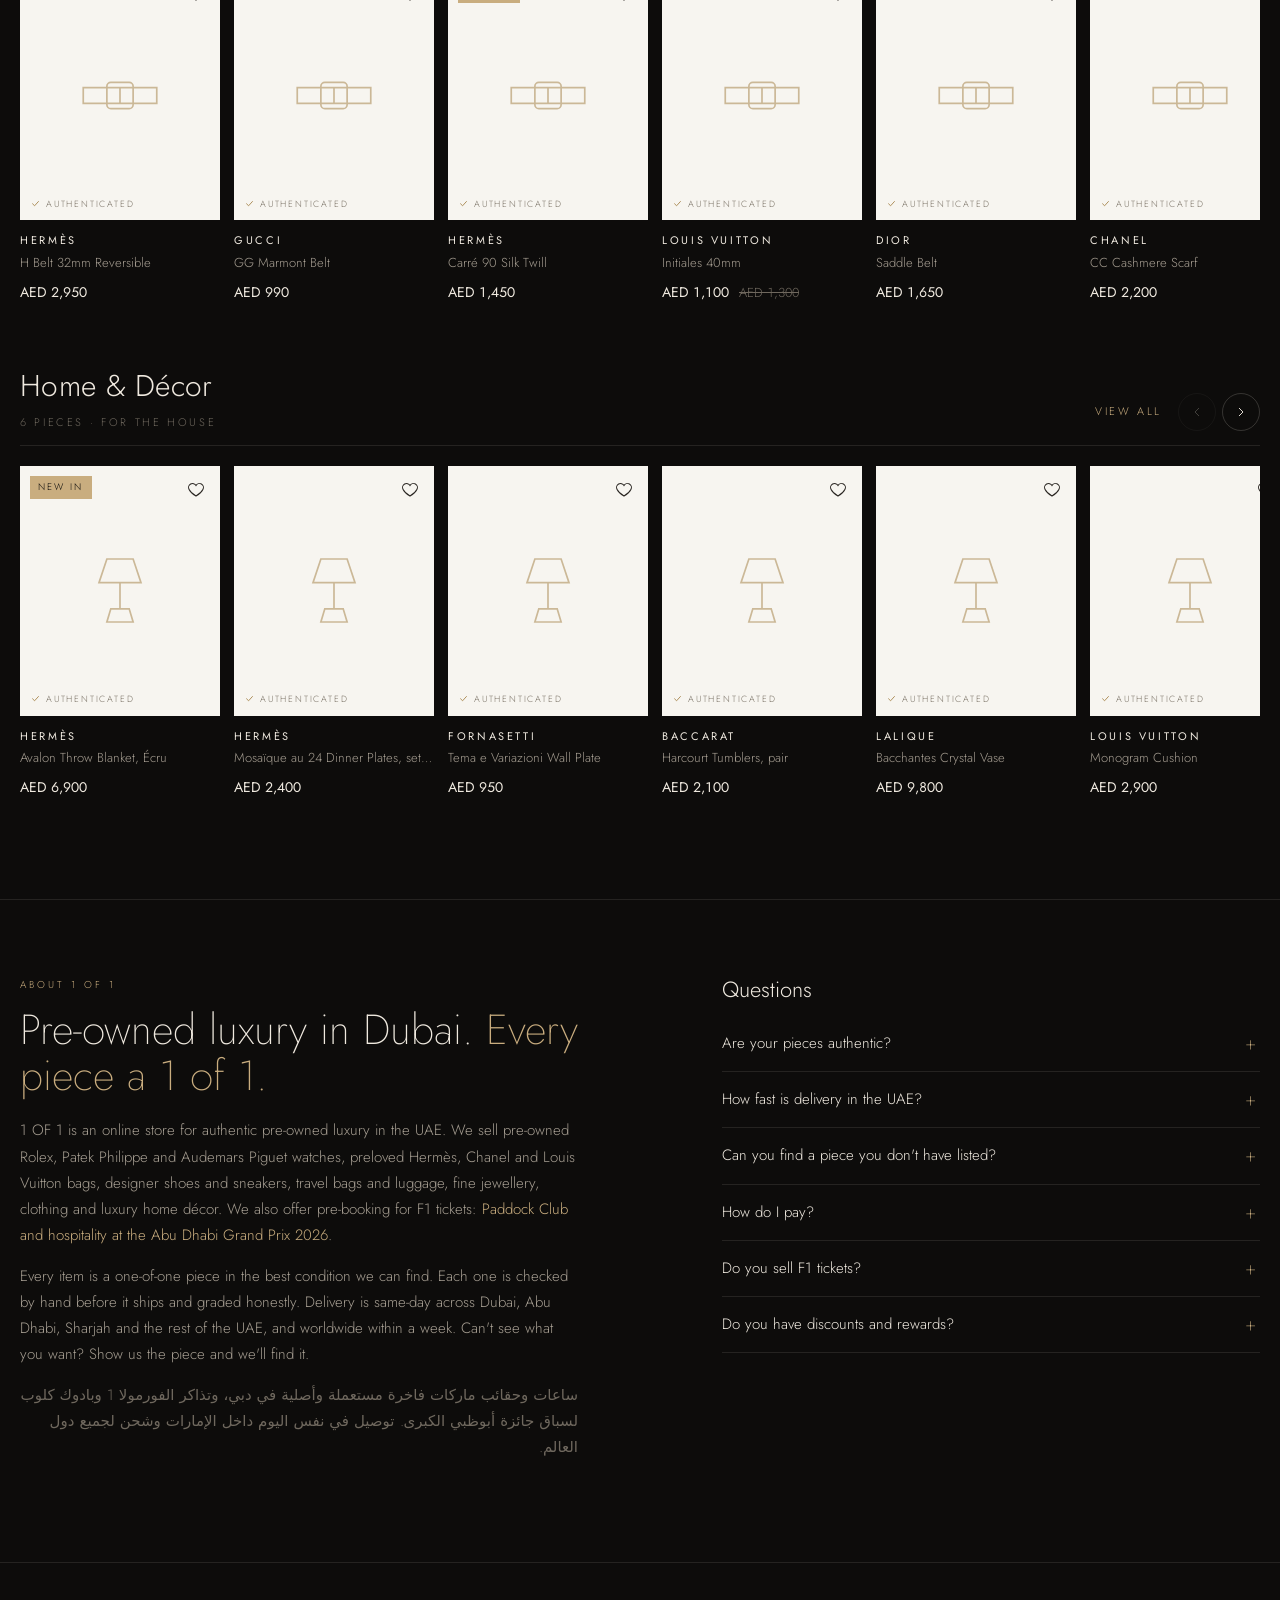
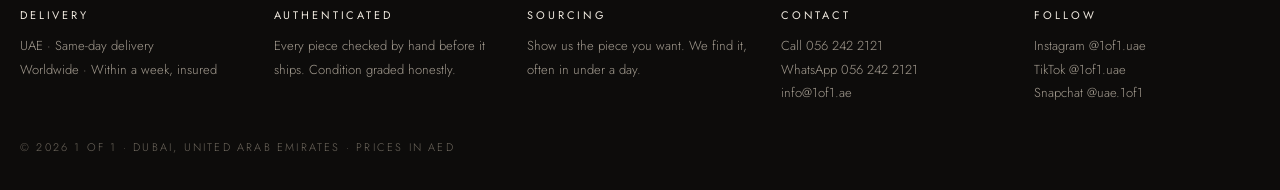
==== commit 51f183bd: "Level-up coupons: 10% (welcome stays 15%) Co-Authored-By: Claude Opus 5.5 <noreply@anthropic.com> Cl" ====
--- a/index.html
+++ b/index.html
@@ -48,7 +48,7 @@
     <details><summary>Can you find a piece you don't have listed?</summary><p>Yes. Show us the watch, bag or item you want and we find it, often in under a day. Message us on WhatsApp at +971 56 242 2121.</p></details>
     <details><summary>How do I pay?</summary><p>Pay on delivery, in cash or by card / online payment at the door. Card and Apple Pay checkout online are coming soon.</p></details>
     <details><summary>Do you sell F1 tickets?</summary><p>Yes. Pre-book F1 Paddock Club, F1 Garage and team suite tickets for the Abu Dhabi Grand Prix, 4–6 December 2026. Send us an inquiry and we hold your ticket.</p></details>
-    <details><summary>Do you have discounts and rewards?</summary><p>Yes. Create an account and get 15% off your first order, applied automatically at checkout. After that you level up every AED 5,000 you spend, from Silver and Gold up to Level 100 at AED 500,000, and every new level unlocks another 15% off.</p></details>
+    <details><summary>Do you have discounts and rewards?</summary><p>Yes. Create an account and get 15% off your first order, applied automatically at checkout. After that you level up every AED 5,000 you spend, from Silver and Gold up to Level 100 at AED 500,000, and every new level unlocks 10% off.</p></details>
   </div>
 </section>
 <footer id="ftr"></footer>
--- a/assets/style.css
+++ b/assets/style.css
@@ -508,3 +508,9 @@
 .lv-table th{text-align:left;font-weight:400;font-size:10px;letter-spacing:.2em;text-transform:uppercase;color:var(--ivory-dim);padding:8px 6px;border-bottom:1px solid var(--hair-2)}
 .lv-table td{padding:10px 6px;border-bottom:1px solid var(--hair);font-variant-numeric:tabular-nums}
 .lv-table .dot{display:inline-block;width:12px;height:12px;border-radius:50%;margin-right:10px;vertical-align:-1px;background:linear-gradient(150deg,var(--l1),var(--l2));border:1px solid var(--hair-2)}
+
+.lv-table td.cp{color:var(--champagne)}.lv-table td.cp small{display:block;font-size:10.5px;color:var(--ivory-faint);letter-spacing:.04em}
+.lv-next{font-size:12.5px;line-height:1.5;padding-top:10px;border-top:1px solid rgba(0,0,0,.12);margin-top:4px}
+.lv-black .lv-next,.lv-one .lv-next,.lv-icon .lv-next{border-top-color:rgba(255,255,255,.12)}
+.lv-next b{font-weight:500}
+.lv-table td{white-space:nowrap}.lv-table th{white-space:nowrap}
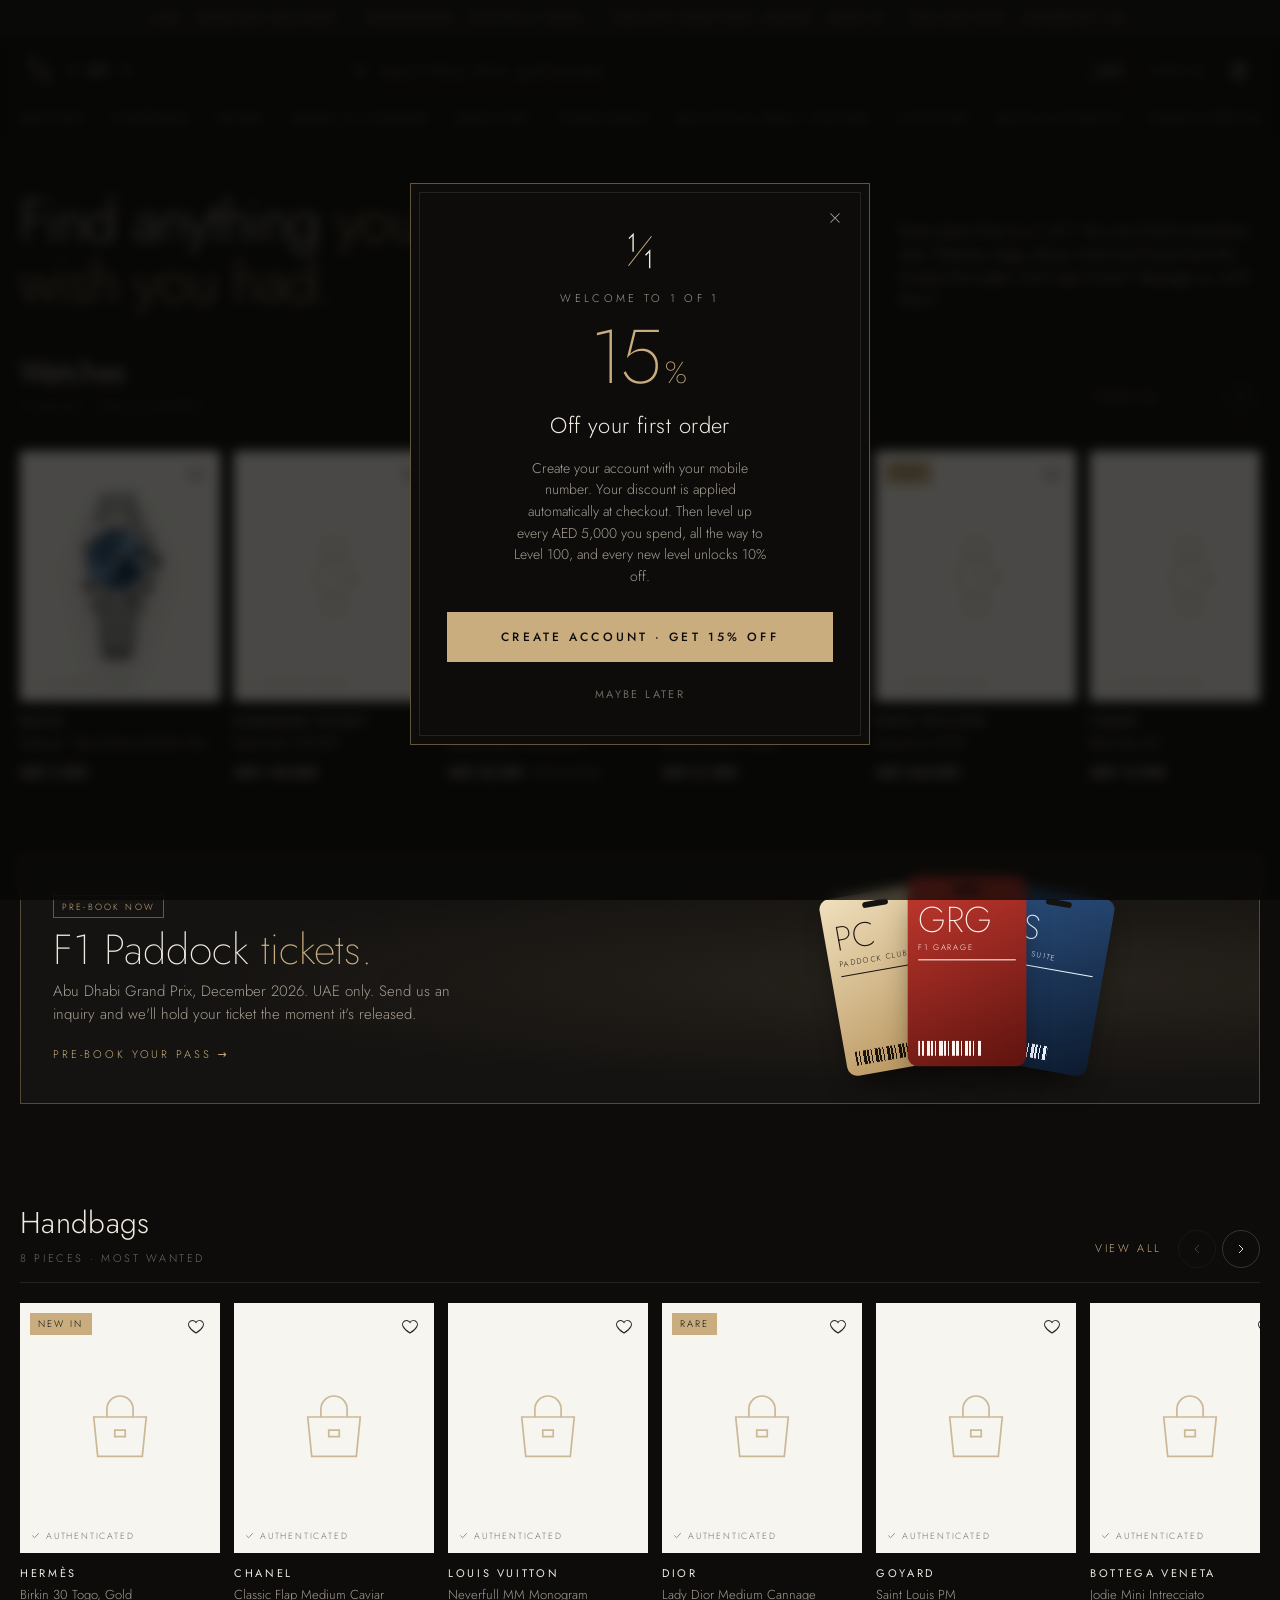
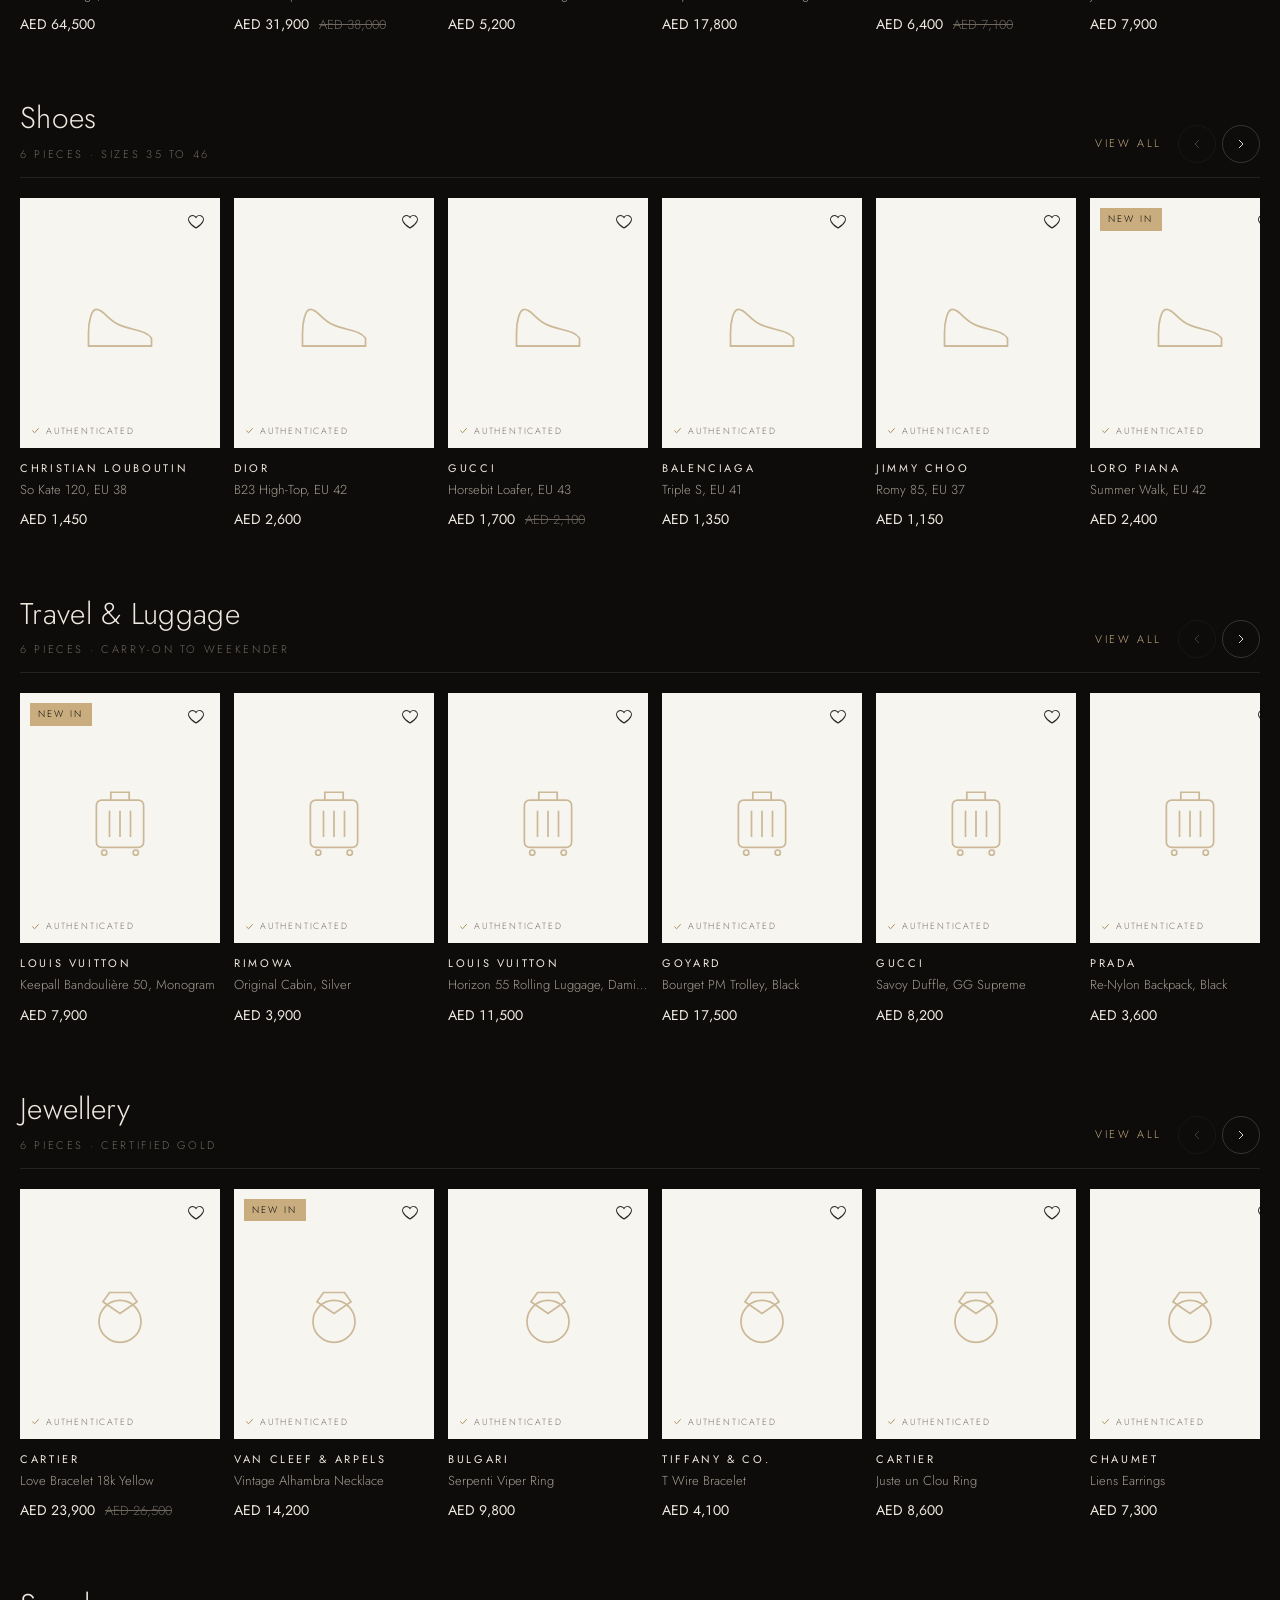
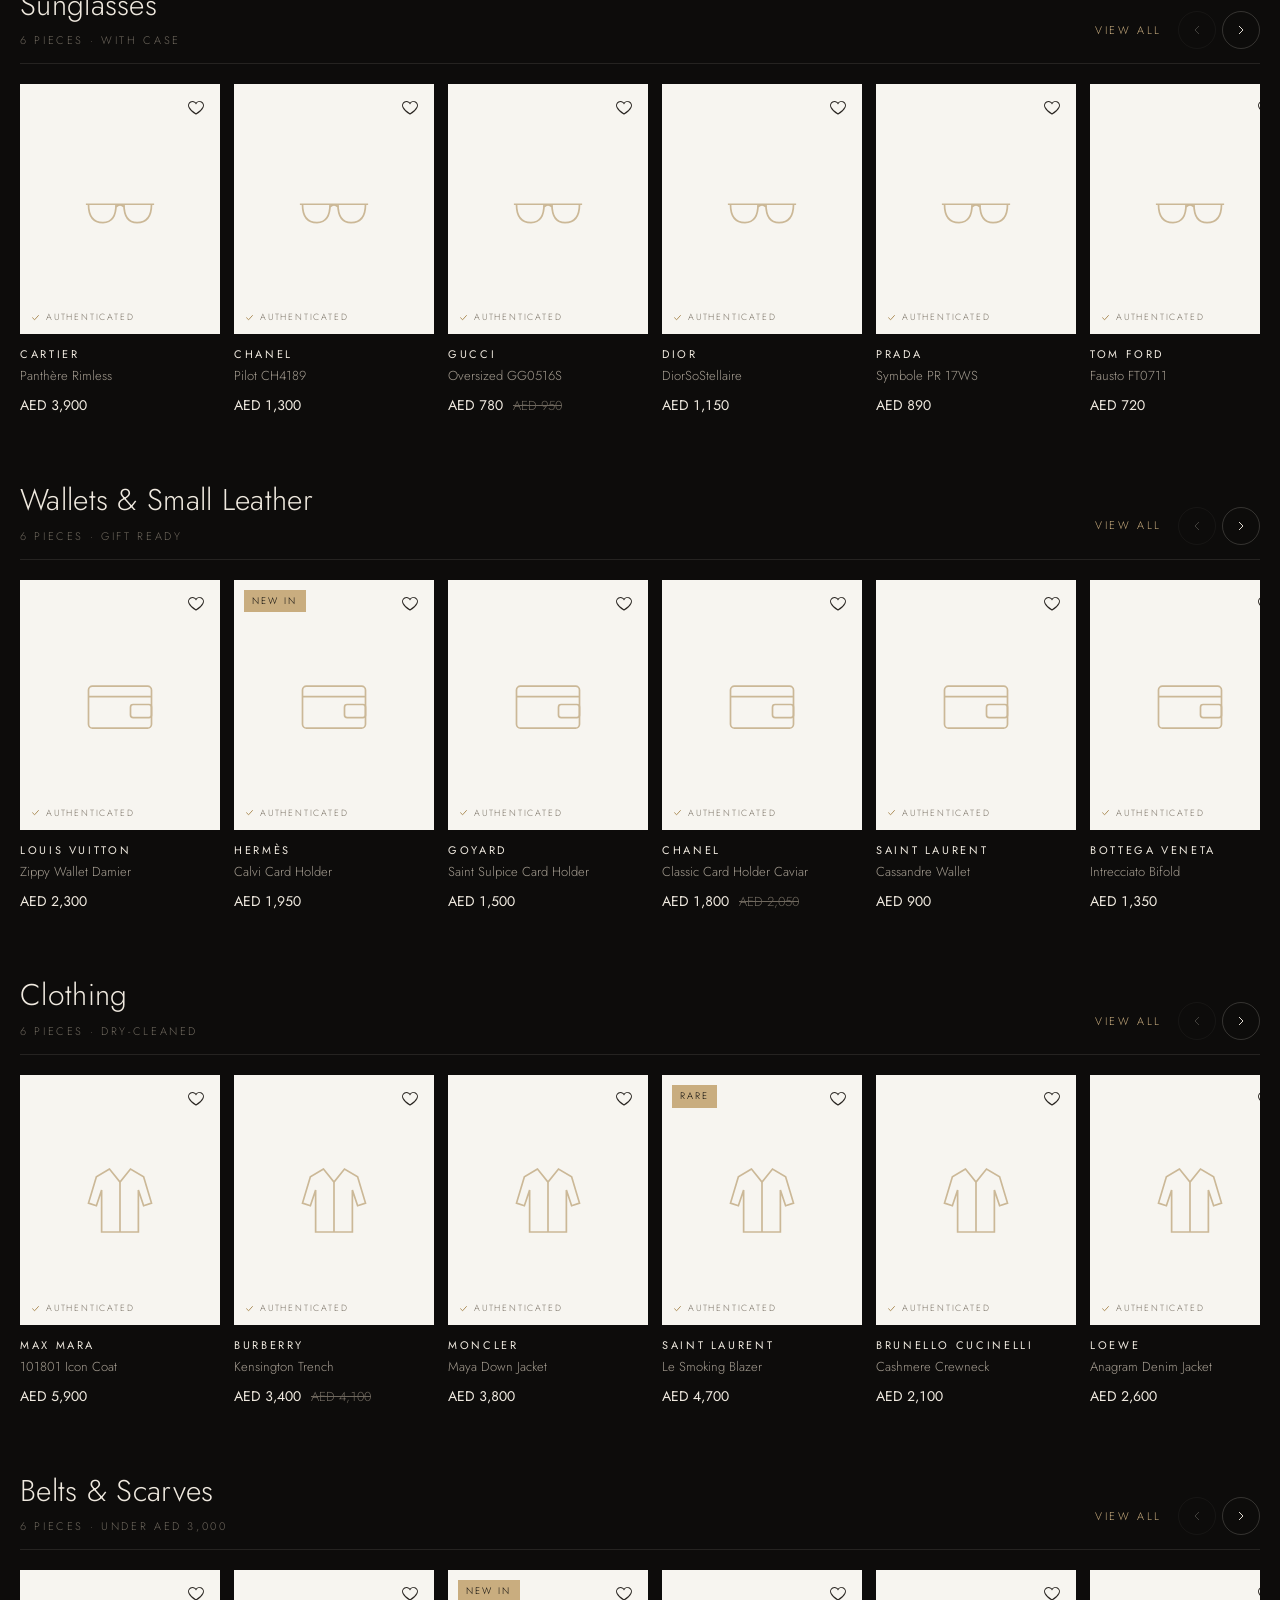
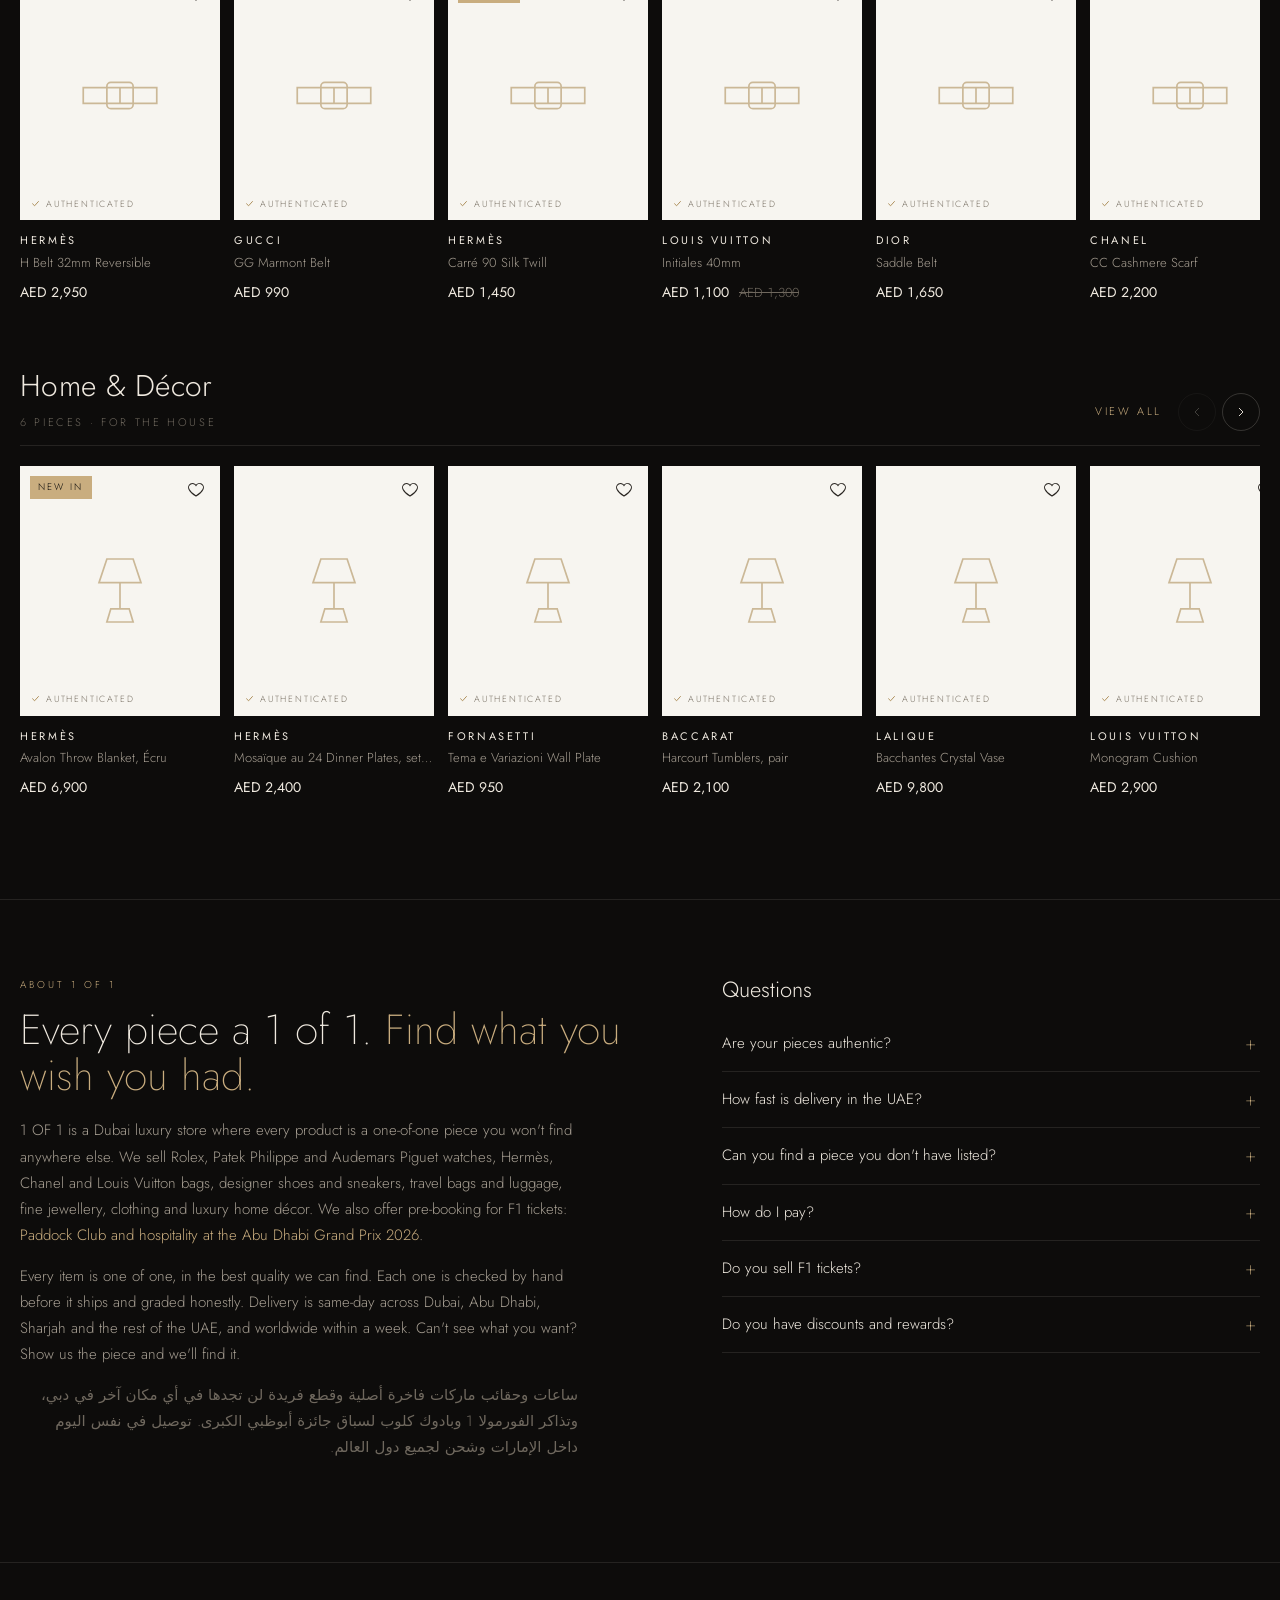
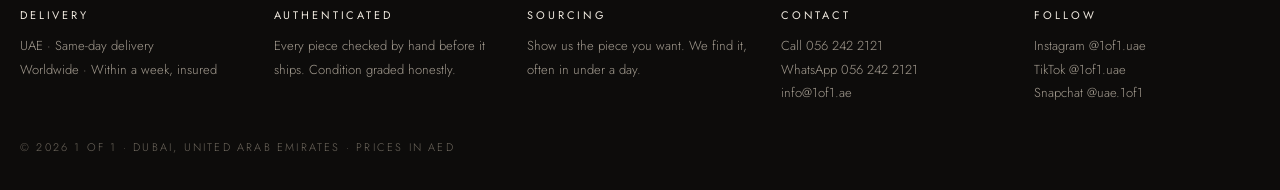
==== commit b3ef5d47: "Copy: drop pre-owned wording, lead with 1 of 1 (pieces you won't find anywhere else) Co-Authored-By:" ====
--- a/index.html
+++ b/index.html
@@ -3,8 +3,8 @@
 <head>
 <meta charset="utf-8">
 <meta name="viewport" content="width=device-width,initial-scale=1,viewport-fit=cover">
-<title>1 OF 1 · Pre-loved Luxury, Dubai</title>
-<meta name="description" content="1 OF 1 — authenticated pre-loved watches, handbags and jewellery from Dubai. Same-day delivery in the UAE, worldwide within a week.">
+<title>1 OF 1 · One-of-One Luxury, Dubai</title>
+<meta name="description" content="1 OF 1 — one-of-one luxury pieces you won't find anywhere else. Watches, bags, shoes, jewellery, travel and home. Same-day delivery in the UAE, worldwide within a week.">
 <link rel="icon" type="image/png" sizes="32x32" href="[data-uri]">
 <link rel="icon" type="image/png" sizes="32x32" href="/favicon-32.png?v=4">
 <link rel="shortcut icon" href="/favicon.ico?v=4">
@@ -24,7 +24,7 @@
 <div class="gut">
   <div class="intro">
     <h1>Find anything <em>you wish you had.</em></h1>
-    <p>Authentic pre-owned watches, designer bags, shoes, travel and home pieces from the houses that matter. Can't see it here? Message us, we'll find it.</p>
+    <p>Every piece here is a 1 of 1. You won't find it anywhere else. Watches, bags, shoes, travel and home from the houses that matter. Can't see it here? Message us, we'll find it.</p>
   </div>
 </div>
 <main class="gut" id="main"><p class="muted">Loading pieces…</p></main>
@@ -36,10 +36,10 @@
 <section class="gut about" id="about">
   <div class="about-copy">
     <span class="t-k">About 1 OF 1</span>
-    <h2>Pre-owned luxury in Dubai. <em>Every piece a 1 of 1.</em></h2>
-    <p>1 OF 1 is an online store for authentic pre-owned luxury in the UAE. We sell pre-owned Rolex, Patek Philippe and Audemars Piguet watches, preloved Hermès, Chanel and Louis Vuitton bags, designer shoes and sneakers, travel bags and luggage, fine jewellery, clothing and luxury home décor. We also offer pre-booking for F1 tickets: <a href="/paddock" style="color:var(--champagne)">Paddock Club and hospitality at the Abu Dhabi Grand Prix 2026</a>.</p>
-    <p>Every item is a one-of-one piece in the best condition we can find. Each one is checked by hand before it ships and graded honestly. Delivery is same-day across Dubai, Abu Dhabi, Sharjah and the rest of the UAE, and worldwide within a week. Can't see what you want? Show us the piece and we'll find it.</p>
-    <p class="ar" lang="ar" dir="rtl">ساعات وحقائب ماركات فاخرة مستعملة وأصلية في دبي، وتذاكر الفورمولا 1 وبادوك كلوب لسباق جائزة أبوظبي الكبرى. توصيل في نفس اليوم داخل الإمارات وشحن لجميع دول العالم.</p>
+    <h2>Every piece a 1 of 1. <em>Find what you wish you had.</em></h2>
+    <p>1 OF 1 is a Dubai luxury store where every product is a one-of-one piece you won't find anywhere else. We sell Rolex, Patek Philippe and Audemars Piguet watches, Hermès, Chanel and Louis Vuitton bags, designer shoes and sneakers, travel bags and luggage, fine jewellery, clothing and luxury home décor. We also offer pre-booking for F1 tickets: <a href="/paddock" style="color:var(--champagne)">Paddock Club and hospitality at the Abu Dhabi Grand Prix 2026</a>.</p>
+    <p>Every item is one of one, in the best quality we can find. Each one is checked by hand before it ships and graded honestly. Delivery is same-day across Dubai, Abu Dhabi, Sharjah and the rest of the UAE, and worldwide within a week. Can't see what you want? Show us the piece and we'll find it.</p>
+    <p class="ar" lang="ar" dir="rtl">ساعات وحقائب ماركات فاخرة أصلية وقطع فريدة لن تجدها في أي مكان آخر في دبي، وتذاكر الفورمولا 1 وبادوك كلوب لسباق جائزة أبوظبي الكبرى. توصيل في نفس اليوم داخل الإمارات وشحن لجميع دول العالم.</p>
   </div>
   <div class="faq">
     <h3>Questions</h3>
